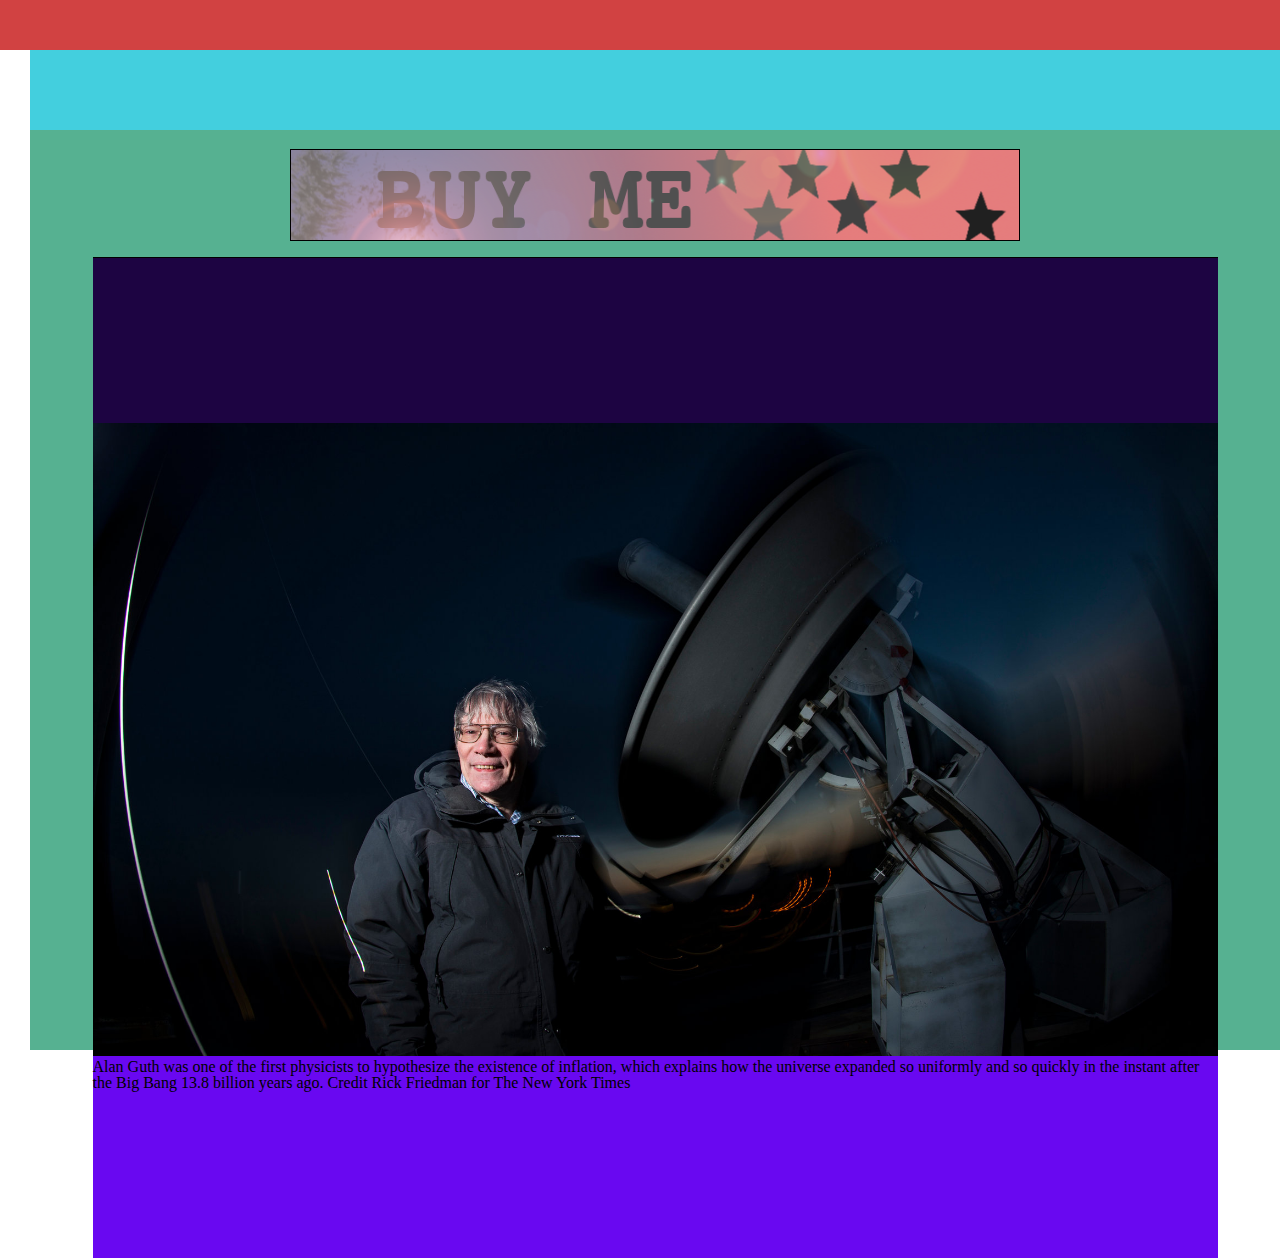
==== article.html @ 8d6a2e63 "added stuff" ====
<!DOCTYPE html>
<html>
<head>
	<title>Space Ripple Reveal Big Bang's Smoking Gun - New York Times</title>
	<link rel="icon" href="favicon.ico">
	<link rel="stylesheet" type="text/css" href="reset.css">
	<link rel="stylesheet" type="text/css" href="style.css">
</head>
<body>
	<header id="topbar">
		
	</header>
	<div id="wrapper">
		<div id="articlebody">
			<header id="pageheader"></header>
			<div id="topad">
				<img src="bannerad.png" id="bannerad">
			</div>
			<div id="mainarticle">
			<header id="articleheader"></header>
			<div id="topimage">
				<img src="cosmos.jpg" id="cosmos">
				<p> Alan Guth was one of the first physicists to hypothesize the existence of inflation, which explains how the universe expanded so uniformly and so quickly in the instant after the Big Bang 13.8 billion years ago. Credit Rick Friedman for The New York Times </p>
			</div>
				
			</div>
		</div>
	</div>

</body>
</html>
---- style.css ----
#topbar {
	position: fixed;
	top: 0;
	height: 50px;
	background: #d14242;
	width: 100%;
	z-index: 1000;
}

#wrapper {
	position: relative;
	box-sizing: border-box;
	top: 50px;
	width: 100%;
	height: 1000px;
	padding-left: 20px;
}

#articlebody {
	box-sizing: border-box;
	background: #56b191;
	position: absolute;
	top:0;
	bottom: 0;
	right: 0;
	left: 30px;
}

#pageheader {
	position: relative;
	top:0;
	background: #43cfde;
	width: 100%;
	height: 80px;
}
#topad {
	position: relative;
	height: 128px;
	width: 90%;
	margin: 0 auto;
	border-bottom: black 1px solid;
	box-sizing: border-box;
	text-align: center;
}

#bannerad {
	position: relative;
	margin-top: 19px;
	width: 728px;
	height: 90px;
	border: 1px black solid;
}

#mainarticle {
	margin: 0 auto;
	position: relative;
	width: 90%;
	height: 1000px;
	background: #6908f1;
}

#articleheader{
	height: 165px;
	width: 100%;
	background: #1d0442;
}

#topimg {
	width: 100%;
}

#cosmos {
	width: 100%;
}
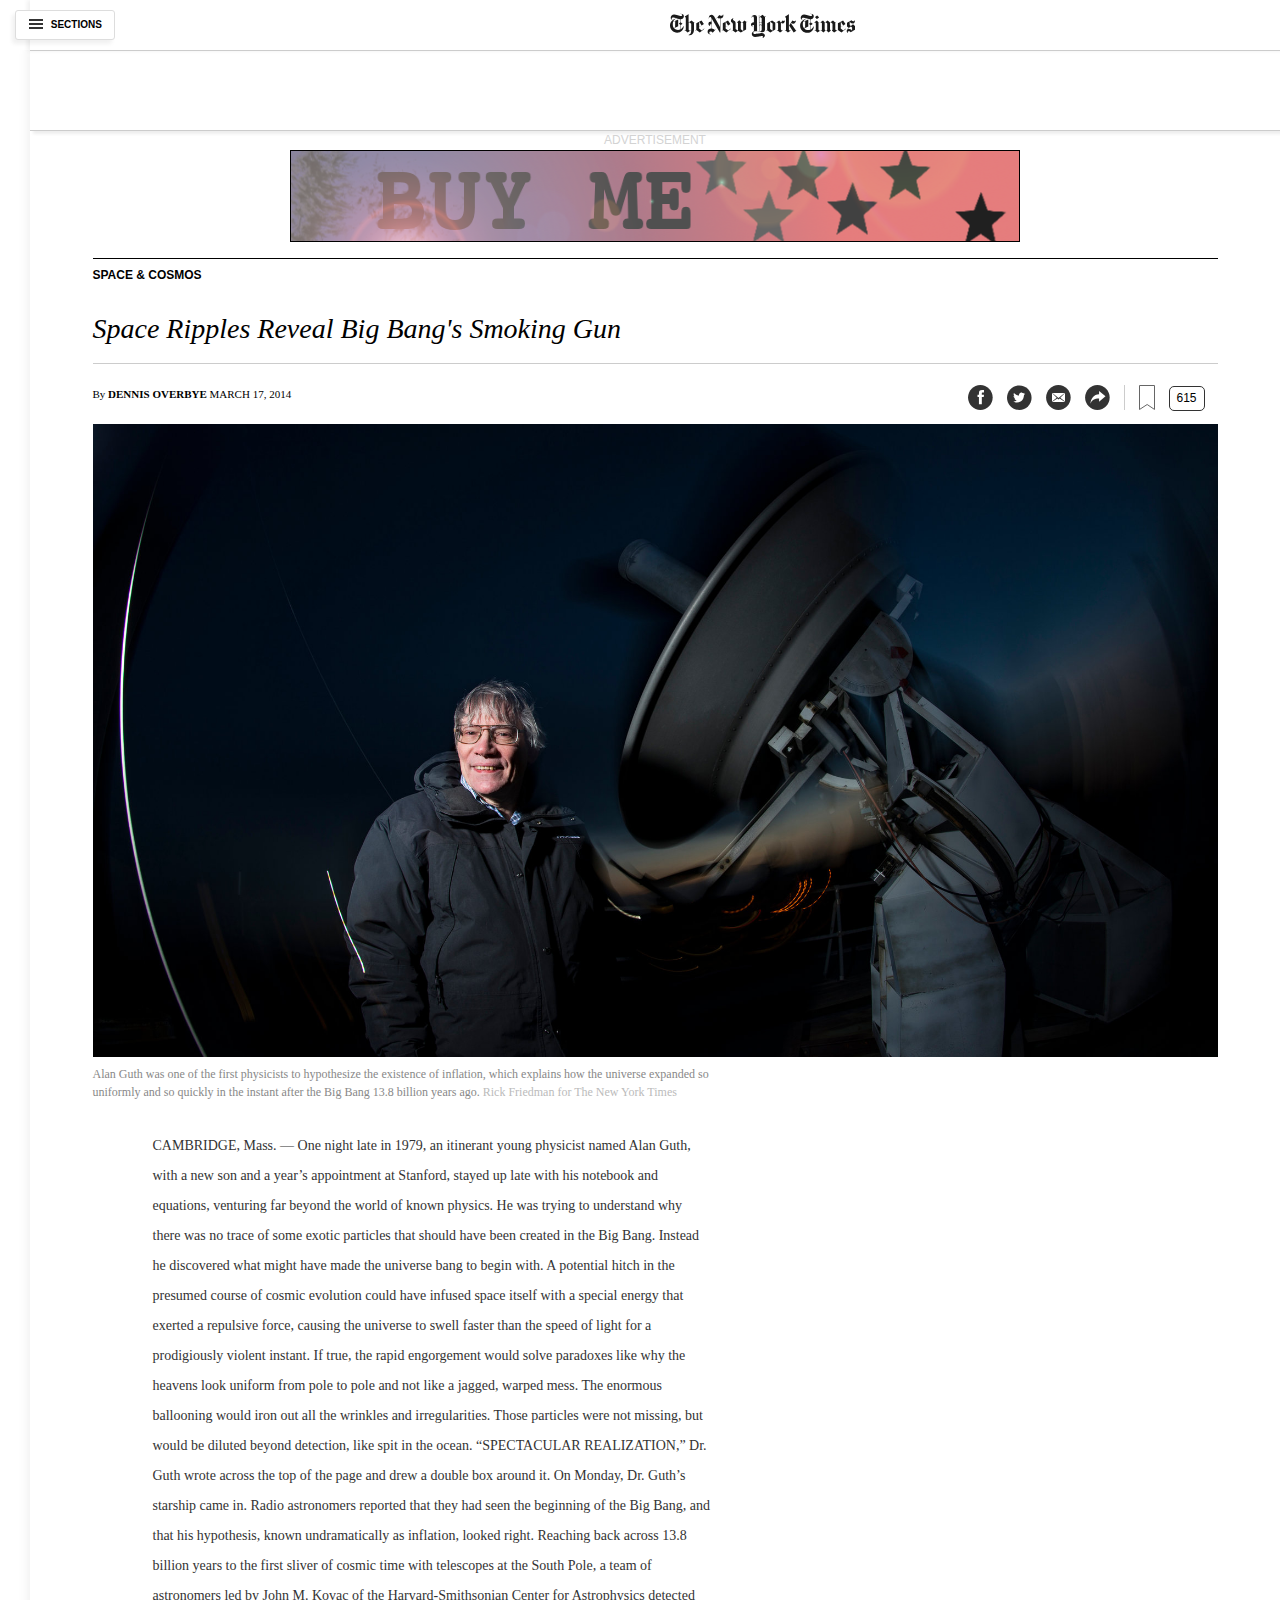
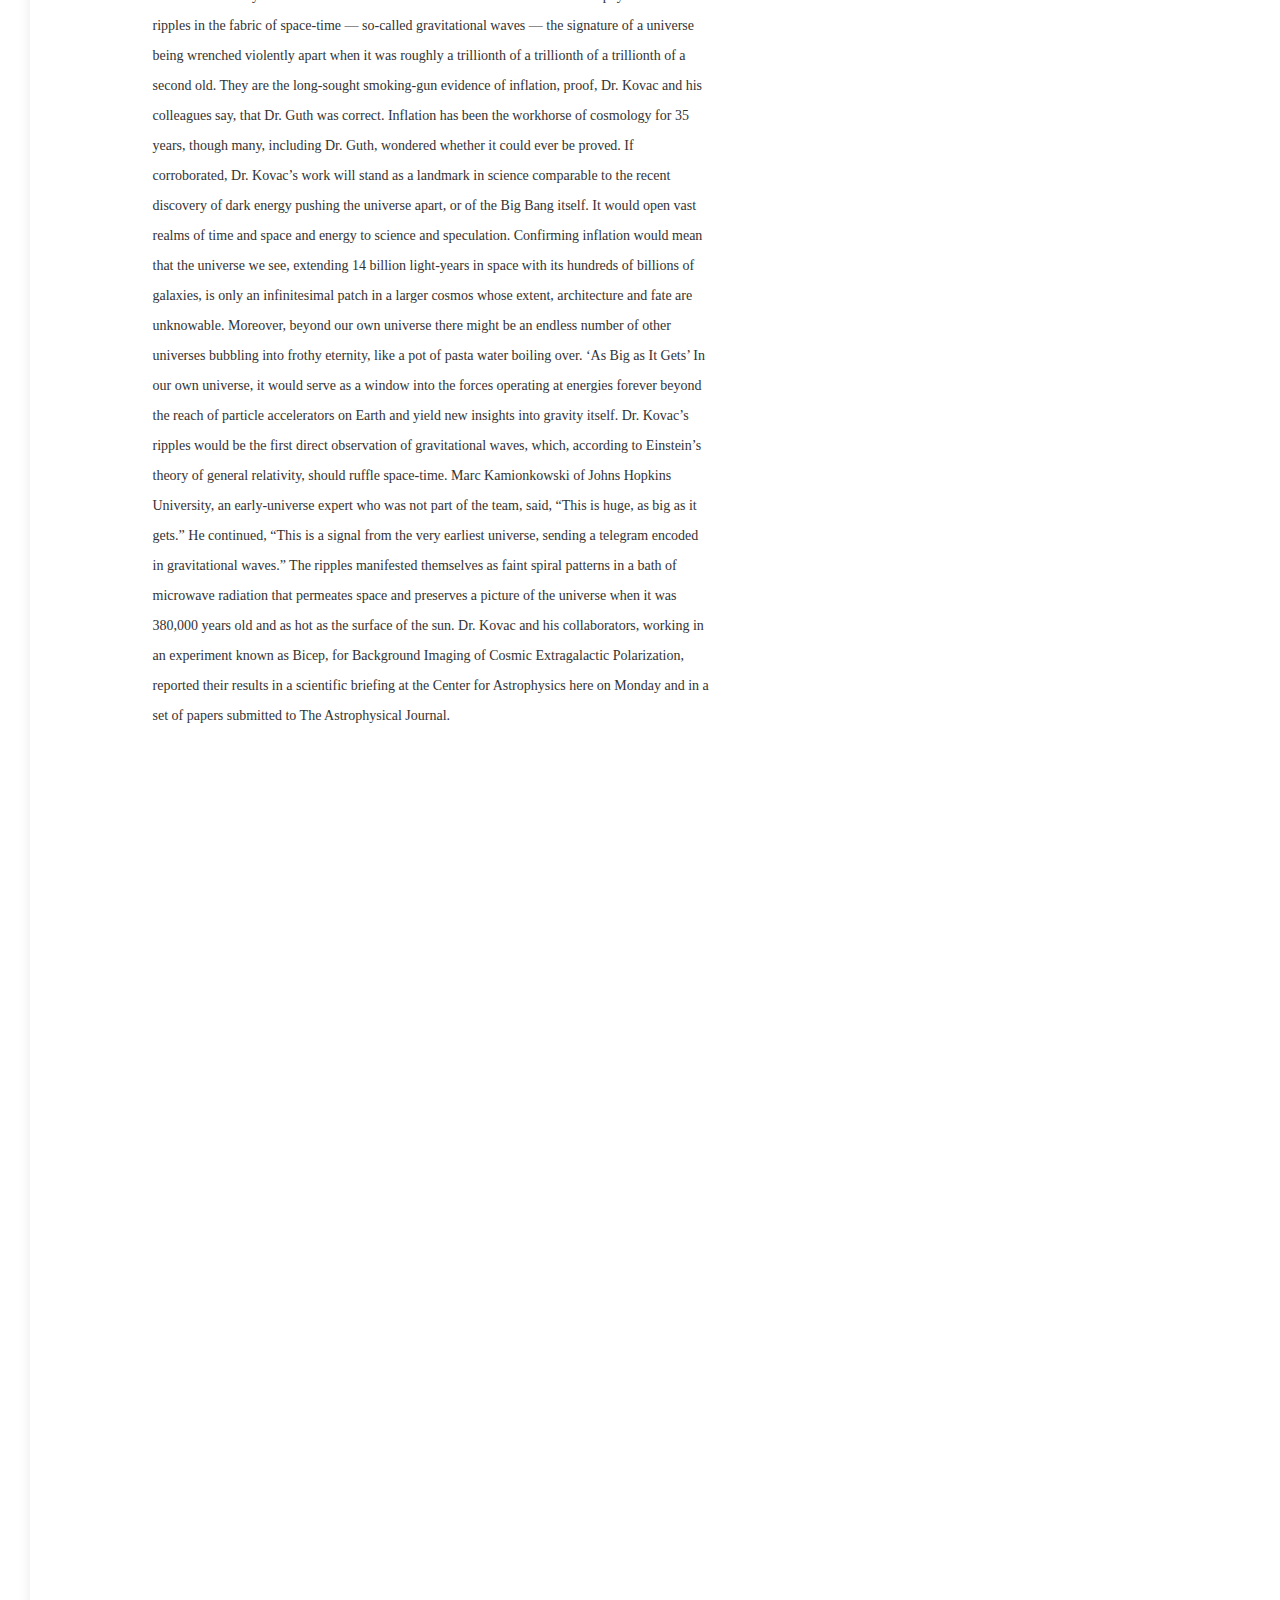
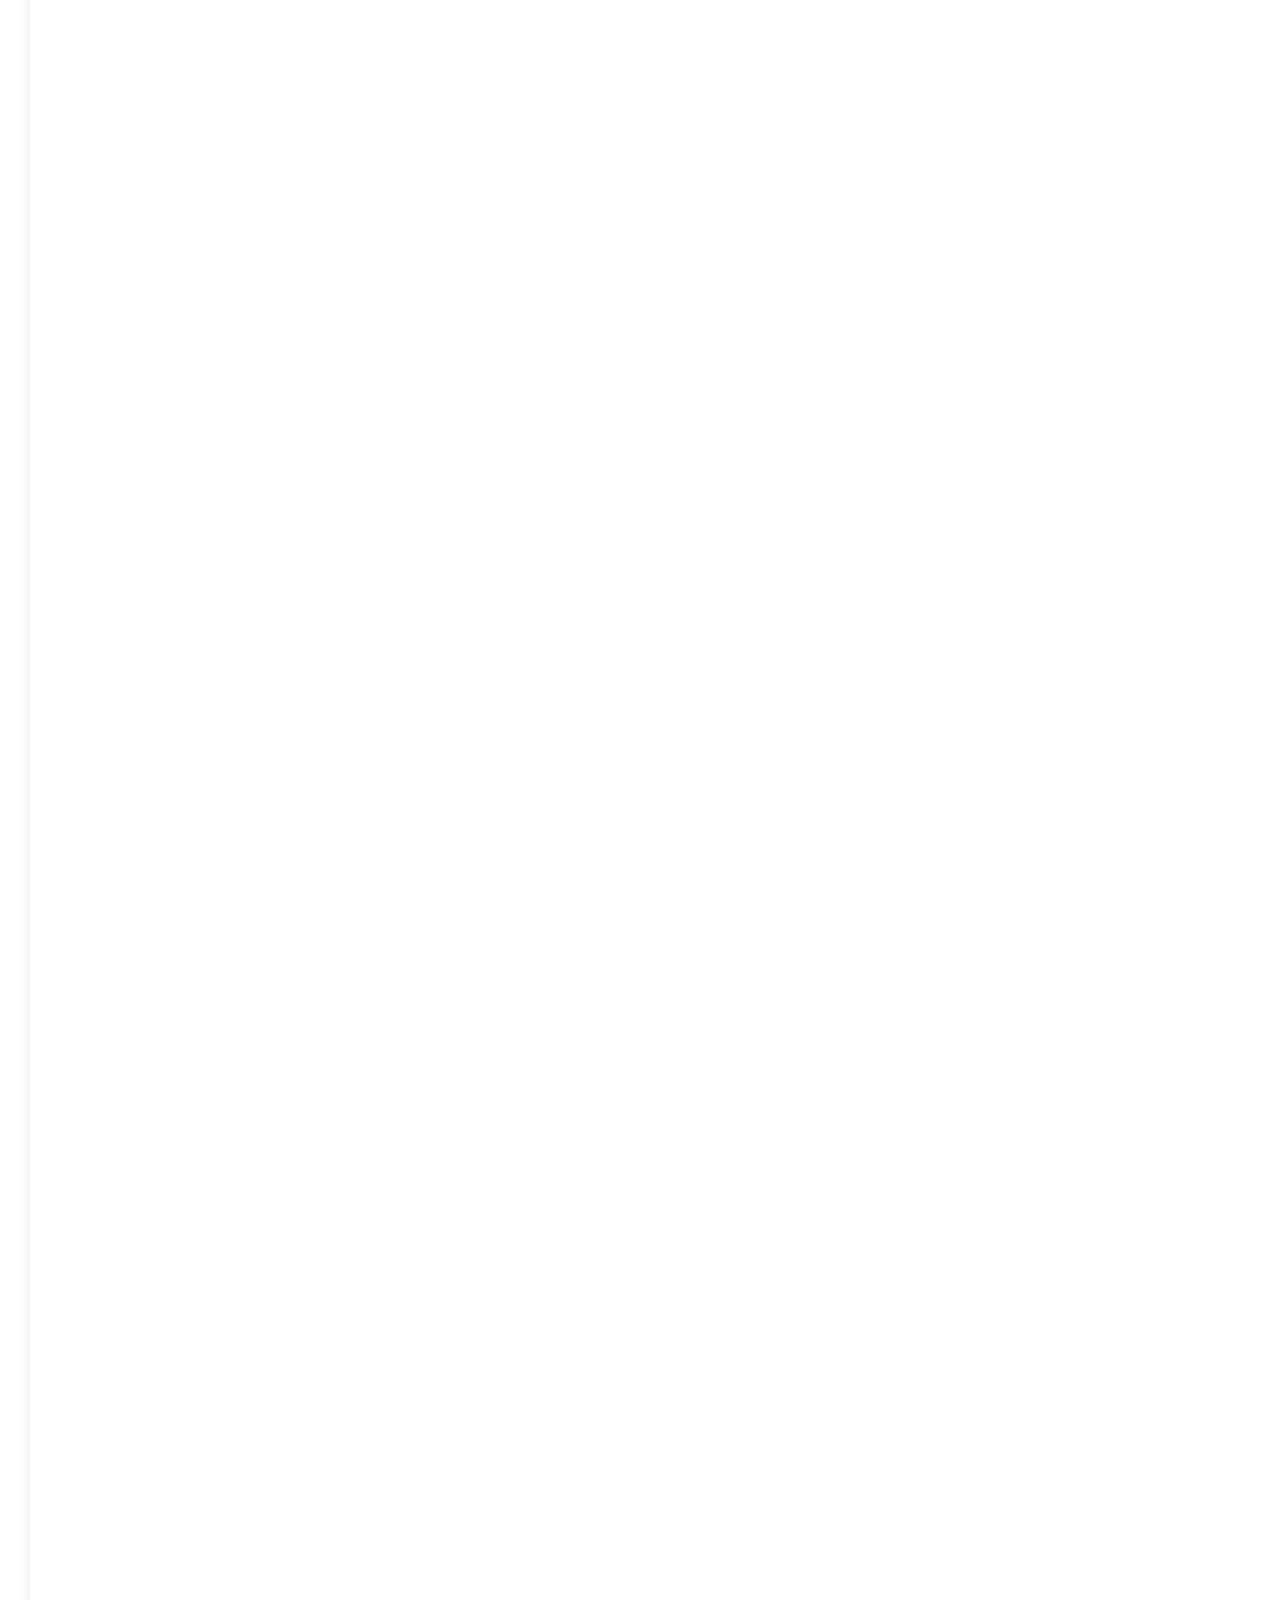
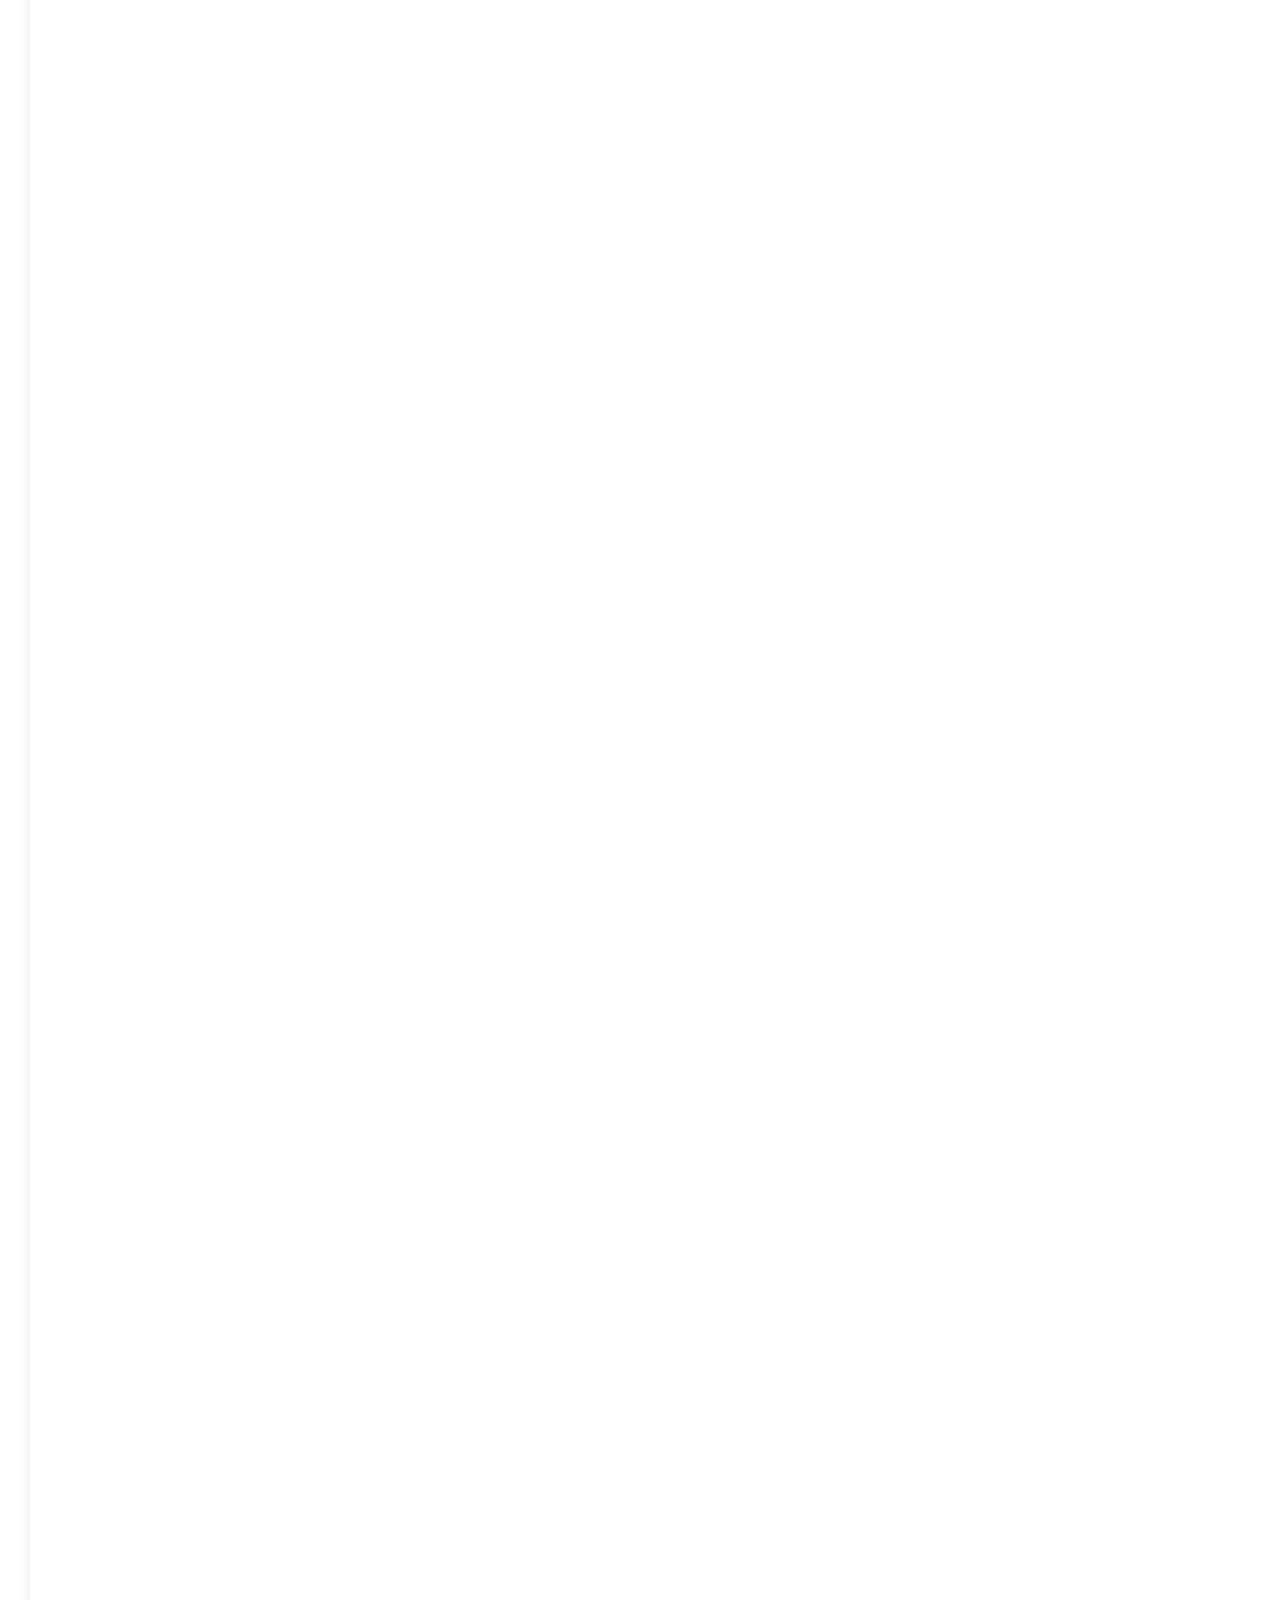
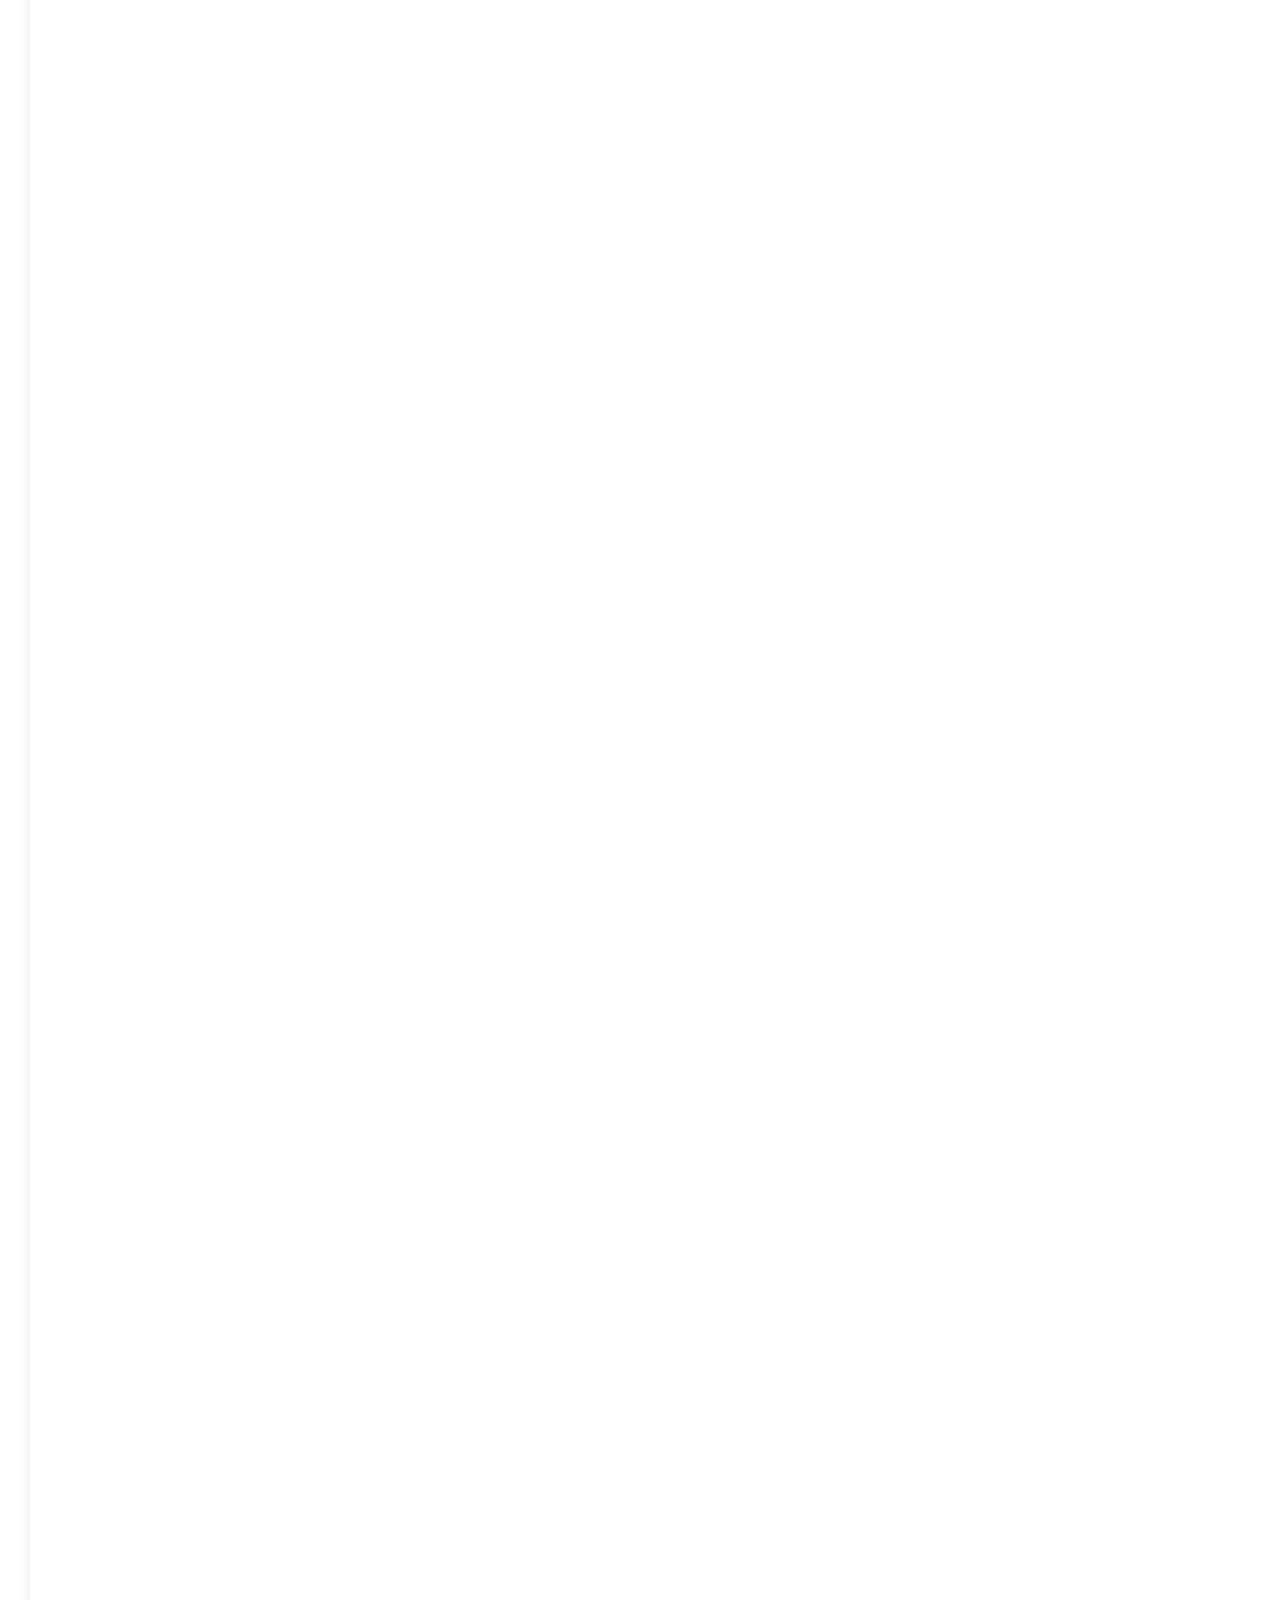
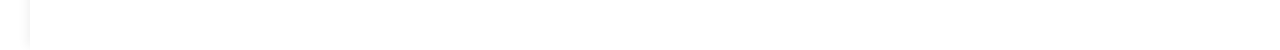
==== commit 76b12e2c: "added LOTS" ====
--- a/article.html
+++ b/article.html
@@ -2,25 +2,89 @@
 <html>
 <head>
 	<title>Space Ripple Reveal Big Bang's Smoking Gun - New York Times</title>
+	<meta charset="utf-8">
+	<META HTTP-EQUIV="refresh" CONTENT="10">
 	<link rel="icon" href="favicon.ico">
 	<link rel="stylesheet" type="text/css" href="reset.css">
 	<link rel="stylesheet" type="text/css" href="style.css">
 </head>
 <body>
-	<header id="topbar">
-		
-	</header>
+	<div id="headercontainer">
+		<header id="topbar">
+			<div id="topbarleft">
+				<button id="sections"> <div id="sectionsbutton"></div> <p>SECTIONS</p> </button> 
+			</div>
+			<div id="logo">
+				<img src="nyt-logo.svg" height="26px" id="logoimg">
+			</div>
+		</header>
+	</div>
 	<div id="wrapper">
 		<div id="articlebody">
 			<header id="pageheader"></header>
 			<div id="topad">
+				<div id="adlabel">ADVERTISEMENT</div>
 				<img src="bannerad.png" id="bannerad">
 			</div>
 			<div id="mainarticle">
-			<header id="articleheader"></header>
+			<header id="articleheader">
+				<div id="topicbar">
+					SPACE & COSMOS
+				</div>
+				<div id="articletitle">
+					<em>Space Ripples Reveal Big Bang's Smoking Gun</em>
+				</div>
+				<div id="authorandicons">
+					<div id="author">
+						By <em>DENNIS OVERBYE</em> MARCH 17, 2014
+					</div>
+					<div id="icons">
+						<div id="facebookicon"> </div>
+						<div id="twittericon"></div>
+						<div id="emailicon"></div>
+						<div id="shareicon"></div>
+						<div id="divider"></div>
+						<div id="bookmarkicon"></div>
+						<button id="textbubble">615</button>
+					</div>
+				</div>
+			</header>
 			<div id="topimage">
 				<img src="cosmos.jpg" id="cosmos">
-				<p> Alan Guth was one of the first physicists to hypothesize the existence of inflation, which explains how the universe expanded so uniformly and so quickly in the instant after the Big Bang 13.8 billion years ago. Credit Rick Friedman for The New York Times </p>
+				<p id="cosmoscaption"> Alan Guth was one of the first physicists to hypothesize the existence of inflation, which explains how the universe expanded so uniformly and so quickly in the instant after the Big Bang 13.8 billion years ago. <em>Rick Friedman for The New York Times</em> </p>
+			</div>
+			<div id="articletext">
+				<div class="article">
+					CAMBRIDGE, Mass. — One night late in 1979, an itinerant young physicist named Alan Guth, with a new son and a year’s appointment at Stanford, stayed up late with his notebook and equations, venturing far beyond the world of known physics.
+
+He was trying to understand why there was no trace of some exotic particles that should have been created in the Big Bang. Instead he discovered what might have made the universe bang to begin with. A potential hitch in the presumed course of cosmic evolution could have infused space itself with a special energy that exerted a repulsive force, causing the universe to swell faster than the speed of light for a prodigiously violent instant.
+
+If true, the rapid engorgement would solve paradoxes like why the heavens look uniform from pole to pole and not like a jagged, warped mess. The enormous ballooning would iron out all the wrinkles and irregularities. Those particles were not missing, but would be diluted beyond detection, like spit in the ocean.
+
+“SPECTACULAR REALIZATION,” Dr. Guth wrote across the top of the page and drew a double box around it.
+
+On Monday, Dr. Guth’s starship came in. Radio astronomers reported that they had seen the beginning of the Big Bang, and that his hypothesis, known undramatically as inflation, looked right.
+
+Reaching back across 13.8 billion years to the first sliver of cosmic time with telescopes at the South Pole, a team of astronomers led by John M. Kovac of the Harvard-Smithsonian Center for Astrophysics detected ripples in the fabric of space-time — so-called gravitational waves — the signature of a universe being wrenched violently apart when it was roughly a trillionth of a trillionth of a trillionth of a second old. They are the long-sought smoking-gun evidence of inflation, proof, Dr. Kovac and his colleagues say, that Dr. Guth was correct.
+
+Inflation has been the workhorse of cosmology for 35 years, though many, including Dr. Guth, wondered whether it could ever be proved.
+
+If corroborated, Dr. Kovac’s work will stand as a landmark in science comparable to the recent discovery of dark energy pushing the universe apart, or of the Big Bang itself. It would open vast realms of time and space and energy to science and speculation.
+
+Confirming inflation would mean that the universe we see, extending 14 billion light-years in space with its hundreds of billions of galaxies, is only an infinitesimal patch in a larger cosmos whose extent, architecture and fate are unknowable. Moreover, beyond our own universe there might be an endless number of other universes bubbling into frothy eternity, like a pot of pasta water boiling over.
+
+‘As Big as It Gets’
+
+In our own universe, it would serve as a window into the forces operating at energies forever beyond the reach of particle accelerators on Earth and yield new insights into gravity itself. Dr. Kovac’s ripples would be the first direct observation of gravitational waves, which, according to Einstein’s theory of general relativity, should ruffle space-time.
+
+Marc Kamionkowski of Johns Hopkins University, an early-universe expert who was not part of the team, said, “This is huge, as big as it gets.”
+
+He continued, “This is a signal from the very earliest universe, sending a telegram encoded in gravitational waves.”
+
+The ripples manifested themselves as faint spiral patterns in a bath of microwave radiation that permeates space and preserves a picture of the universe when it was 380,000 years old and as hot as the surface of the sun.
+
+Dr. Kovac and his collaborators, working in an experiment known as Bicep, for Background Imaging of Cosmic Extragalactic Polarization, reported their results in a scientific briefing at the Center for Astrophysics here on Monday and in a set of papers submitted to The Astrophysical Journal.
+				</div>
 			</div>
 				
 			</div>
--- a/style.css
+++ b/style.css
@@ -1,10 +1,73 @@
-#topbar {
+#headercontainer {
 	position: fixed;
 	top: 0;
 	height: 50px;
-	background: #d14242;
-	width: 100%;
-	z-index: 1000;
+	width: 100%;
+	padding-left: 30px;
+	z-index: 10000;
+	background: white;
+}
+
+#topbar {
+	margin:0;
+	position: relative;
+	top: 0;
+	height: 50px;
+	border-bottom: 1px solid #ccc;
+	text-align: center;
+	box-shadow: -3px 0 4px rgba(0,0,0,0.06);
+}
+
+#topbarleft {
+	width: 200px;
+	height: 50px;
+	float: left;
+	text-align: left;
+	margin-left: -15px
+}
+
+#sections {
+	box-sizing: border-box;
+	height: 30px;
+	padding: 0 12px;
+	position: relative;
+	top: 10px;
+	background: white;
+	border: #ddd 1px solid;
+	border-radius: 3px;
+	font-size: 10px;
+	box-shadow: -3px 4px 4px rgba(0,0,0,0.06);
+}
+
+#sections:hover {
+	background: #eee;
+}
+#sections p {
+	font-weight: 700;
+	position: relative;
+	display: inline-block;
+	bottom: 4px;
+	margin-left: 4px;
+}
+
+#sectionsbutton {
+	background: url(sprites.svg);
+	background-repeat: no-repeat;
+	background-position: -490px -214px;
+	width: 16px;
+	height: 16px;
+	margin-top: -1px;
+	display: inline-block;
+}
+
+#logo {
+	position: relative;
+	margin: 0 auto;
+	height: 40px;
+}
+#logoimg {
+	position: relative;
+	top: 13px;
 }
 
 #wrapper {
@@ -12,26 +75,28 @@
 	box-sizing: border-box;
 	top: 50px;
 	width: 100%;
-	height: 1000px;
 	padding-left: 20px;
 }
 
 #articlebody {
-	box-sizing: border-box;
-	background: #56b191;
+	/*box-sizing: border-box;*/
 	position: absolute;
+	height: 8000px;
 	top:0;
 	bottom: 0;
 	right: 0;
 	left: 30px;
+	box-shadow: -3px -3px 10px rgba(0,0,0,0.06);
+	/*border-left: solid black 10px;*/
 }
 
 #pageheader {
 	position: relative;
 	top:0;
-	background: #43cfde;
 	width: 100%;
 	height: 80px;
+    box-shadow: 3px 3px 3px #eee;
+    border-bottom: 1px solid #ccc;
 }
 #topad {
 	position: relative;
@@ -43,9 +108,16 @@
 	text-align: center;
 }
 
+#adlabel {
+	font-family: sans-serif;
+	font-size: 12px;
+	color: lightgray;
+	line-height: 19px;
+}
+
 #bannerad {
 	position: relative;
-	margin-top: 19px;
+	margin-top: 0;
 	width: 728px;
 	height: 90px;
 	border: 1px black solid;
@@ -55,20 +127,154 @@
 	margin: 0 auto;
 	position: relative;
 	width: 90%;
-	height: 1000px;
-	background: #6908f1;
 }
 
 #articleheader{
 	height: 165px;
 	width: 100%;
-	background: #1d0442;
+}
+
+#topicbar{
+	height: 18px;
+	padding-top: 10px;
+	font-family: sans-serif;
+	font-weight: bold;
+	text-align: left;
+	font-size: 12px;
+}
+
+#articletitle {
+	padding-top: 28px;
+	height: 48px;
+	font-size: 28px;
+	font-style: italic;
+	border-bottom: 1px solid #ccc;
+}
+
+#authorandicons {
+	position: relative;
+	height: 36px;
+}
+
+#author {
+	position: absolute;
+	bottom: 0;
+	font-size: 11px;
+}
+
+#author em {
+	font-weight: 600;
+}
+
+#icons {
+	height: 25px;
+	position: absolute;
+	bottom: -10px;
+	right: 0;
+	width: 260px;
+}
+
+#facebookicon {
+	background: url(sprites.svg);
+    background-repeat: no-repeat;
+    background-position: -33px -54px;
+    width: 25px;
+    height: 25px;
+	display: inline-block;
+	margin-left: 10px;
+}
+
+#twittericon {
+	background: url(sprites.svg);
+	background-repeat: no-repeat;
+	background-position: -33px -313px;
+	width: 25px;
+	height: 25px;
+	display: inline-block;
+	margin-left: 10px;
+}
+
+#emailicon {
+	background: url(sprites.svg);
+	background-repeat: no-repeat;
+	background-position: -131px -21px;
+	width: 25px;
+	height: 25px;
+	display: inline-block;
+	margin-left: 10px;
+}
+
+#shareicon {
+	background: url(sprites.svg);
+    background-repeat: no-repeat;
+    background-position: -294px -247px;
+    width: 25px;
+    height: 25px;
+	display: inline-block;
+	
+	margin-left: 10px;
+}
+
+#divider {
+	width: 10px;
+	
+	margin-left: 10px;
+	border-left: 1px solid #ccc;
+	height: 25px;
+	display: inline-block;
+}
+
+#bookmarkicon {
+	background: url(sprites.svg);
+	background-repeat: no-repeat;
+	background-position: -353px -214px;
+	width: 16px;
+	height: 25px;
+	display: inline-block;
+}
+
+#textbubble {
+	border: 1px solid #333;
+	border-radius: 5px;
+	width: 36px;
+	height: 25px;
+	background: white;
+	display: inline-block;
+	font-weight: 400;
+	font-size: 12px;
+	margin-left: 10px;
+	position: relative;
+	top: -8px;
 }
 
 #topimg {
 	width: 100%;
 }
 
+#cosmoscaption {
+	padding-right: 490px;
+	font-size: 12px;
+	margin-top: 5px;
+	color: #888;
+	line-height: 18px;
+}
+
+#cosmoscaption em {
+	color: #bbb;
+	font-weight: 500;
+}
+
 #cosmos {
 	width: 100%;
+}
+
+.article {
+	box-sizing: border-box;
+	font-size: 14px;
+	line-height: 30px;
+	margin-top: 30px;
+	float: left;
+	width: 55%;
+	color: #333;
+	padding-left: 60px;
 }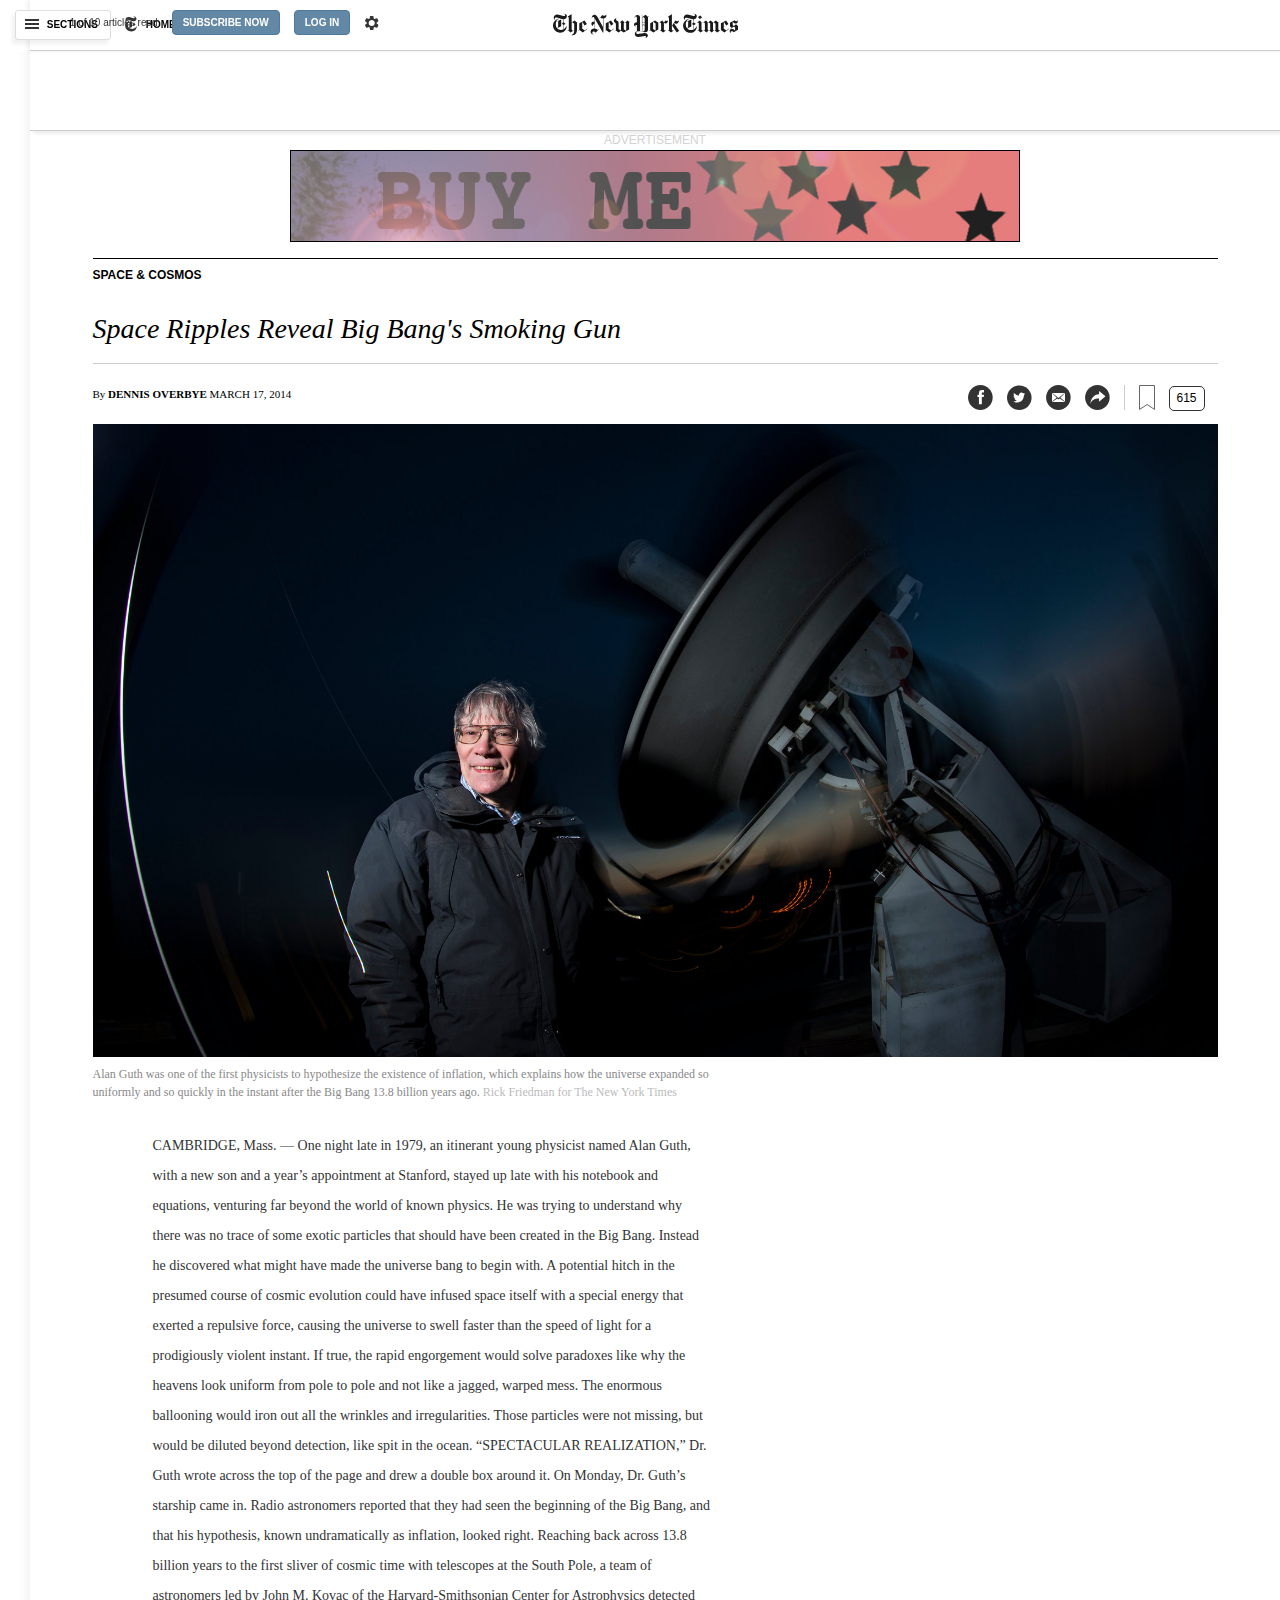
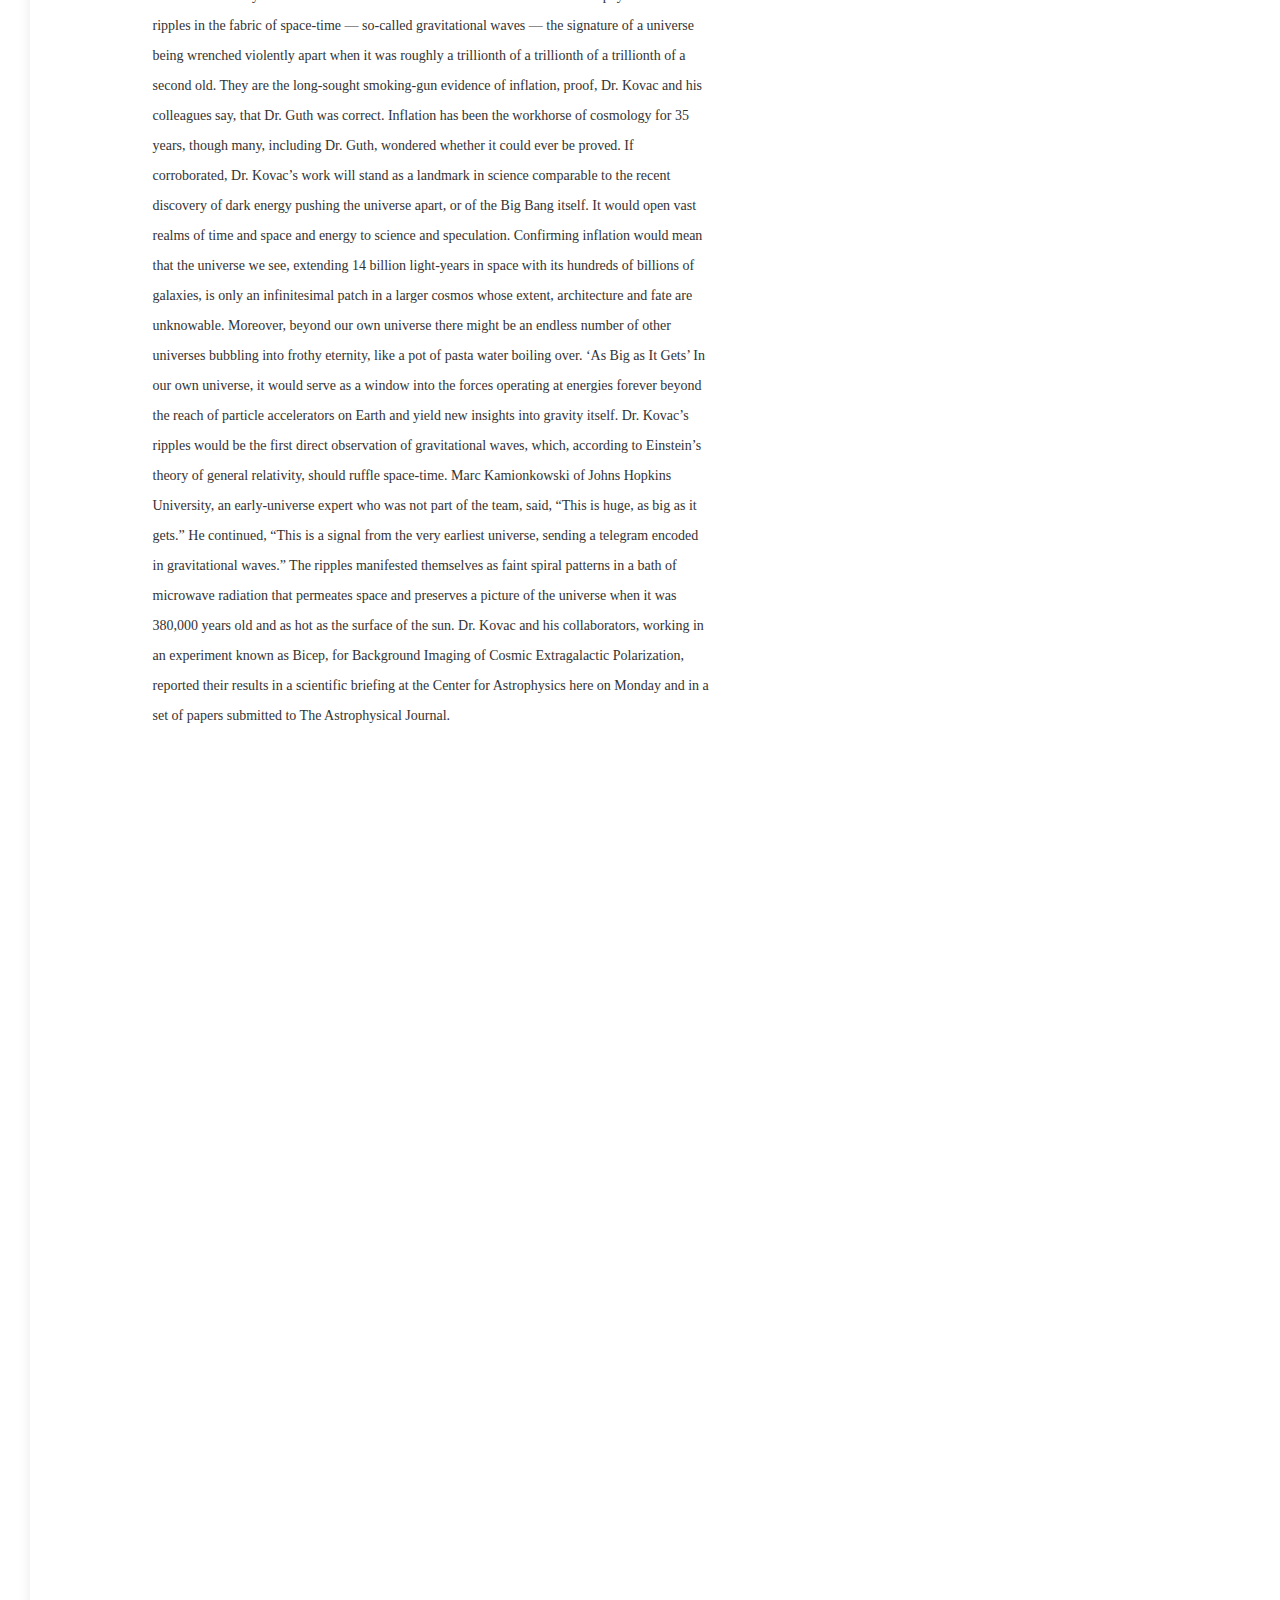
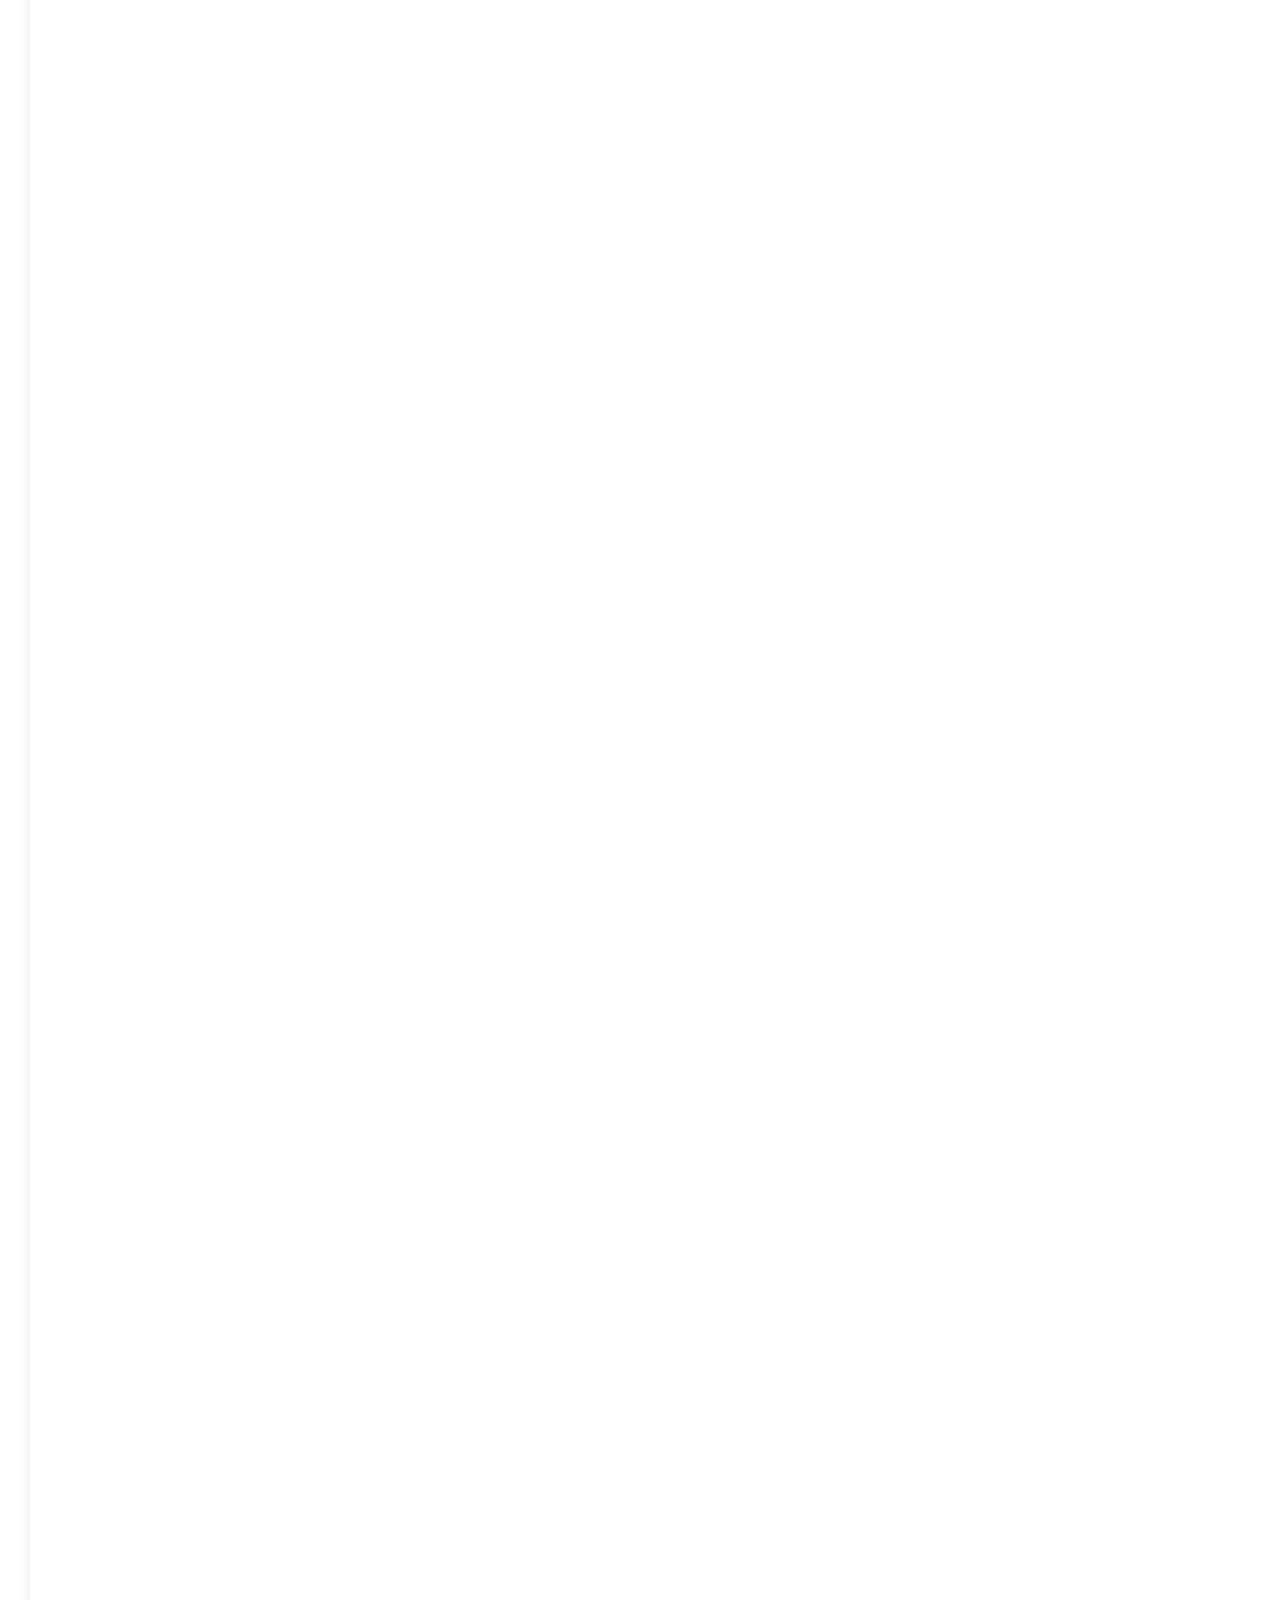
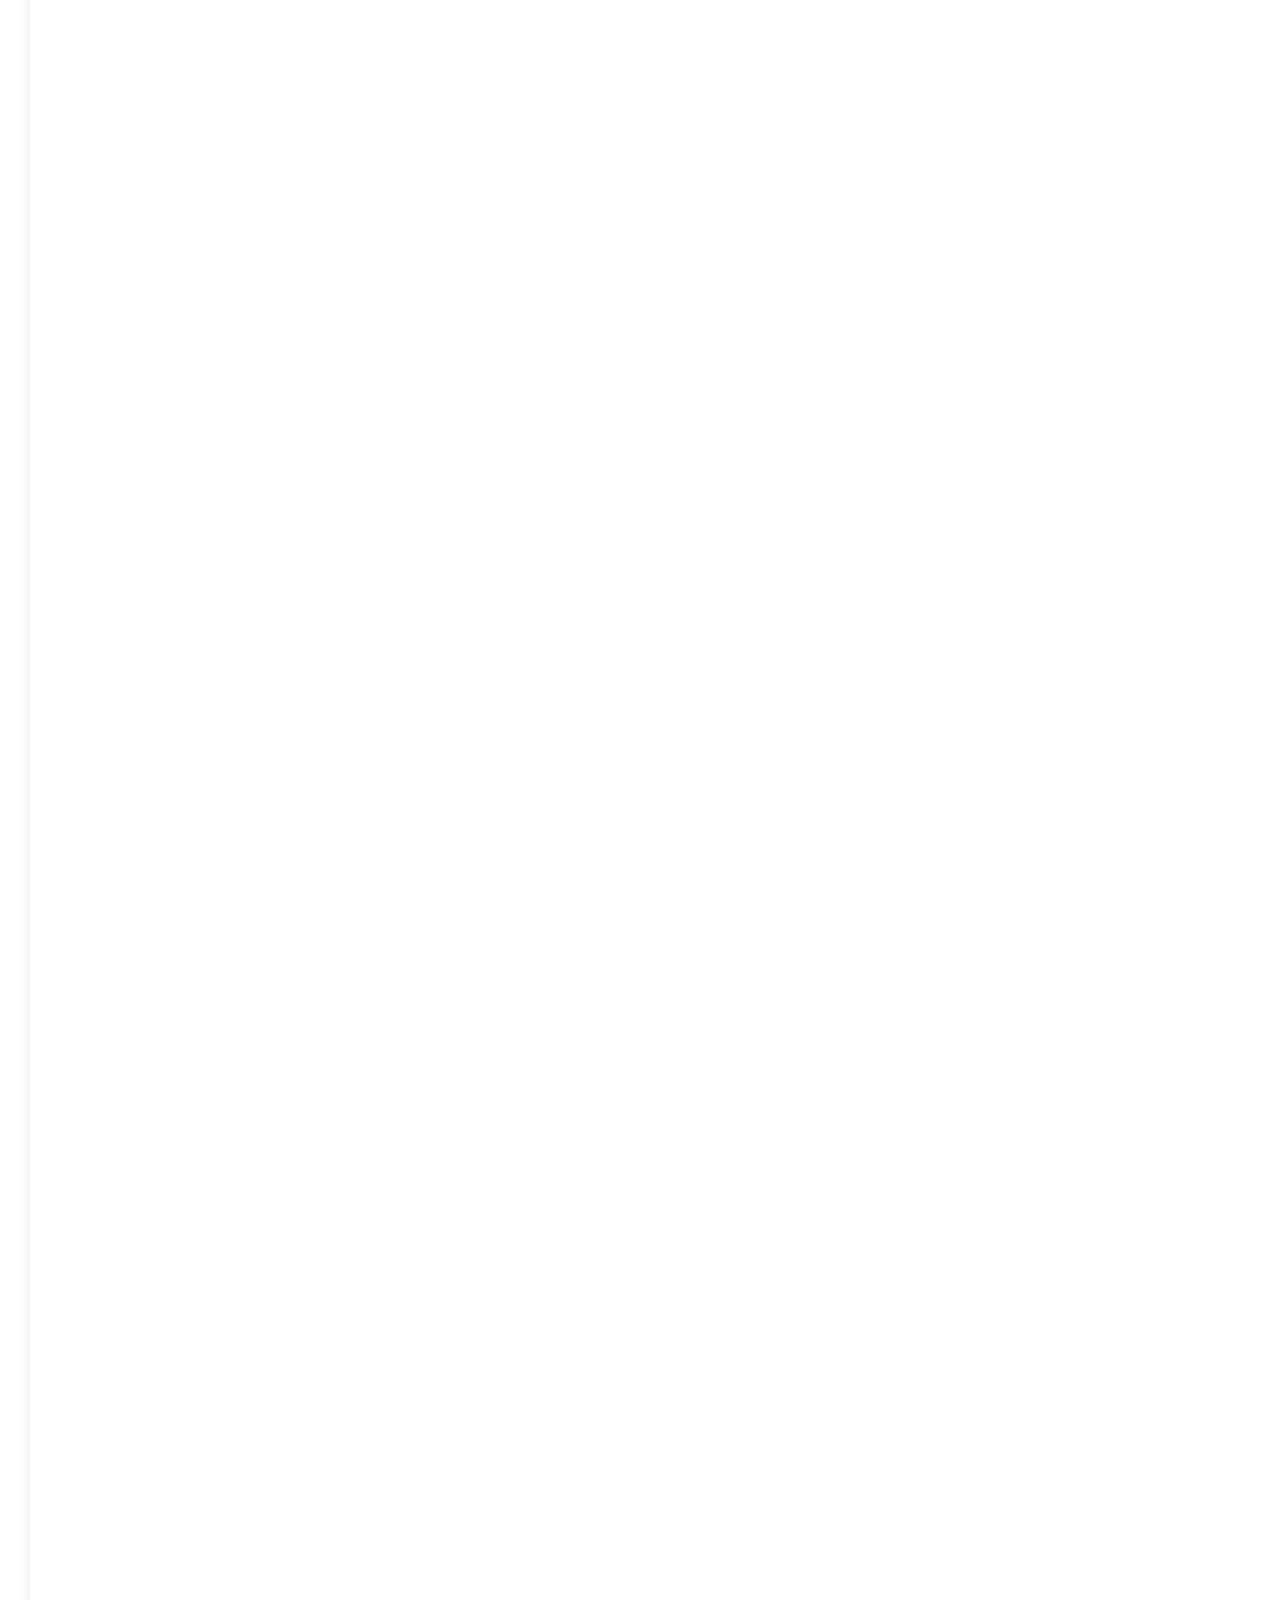
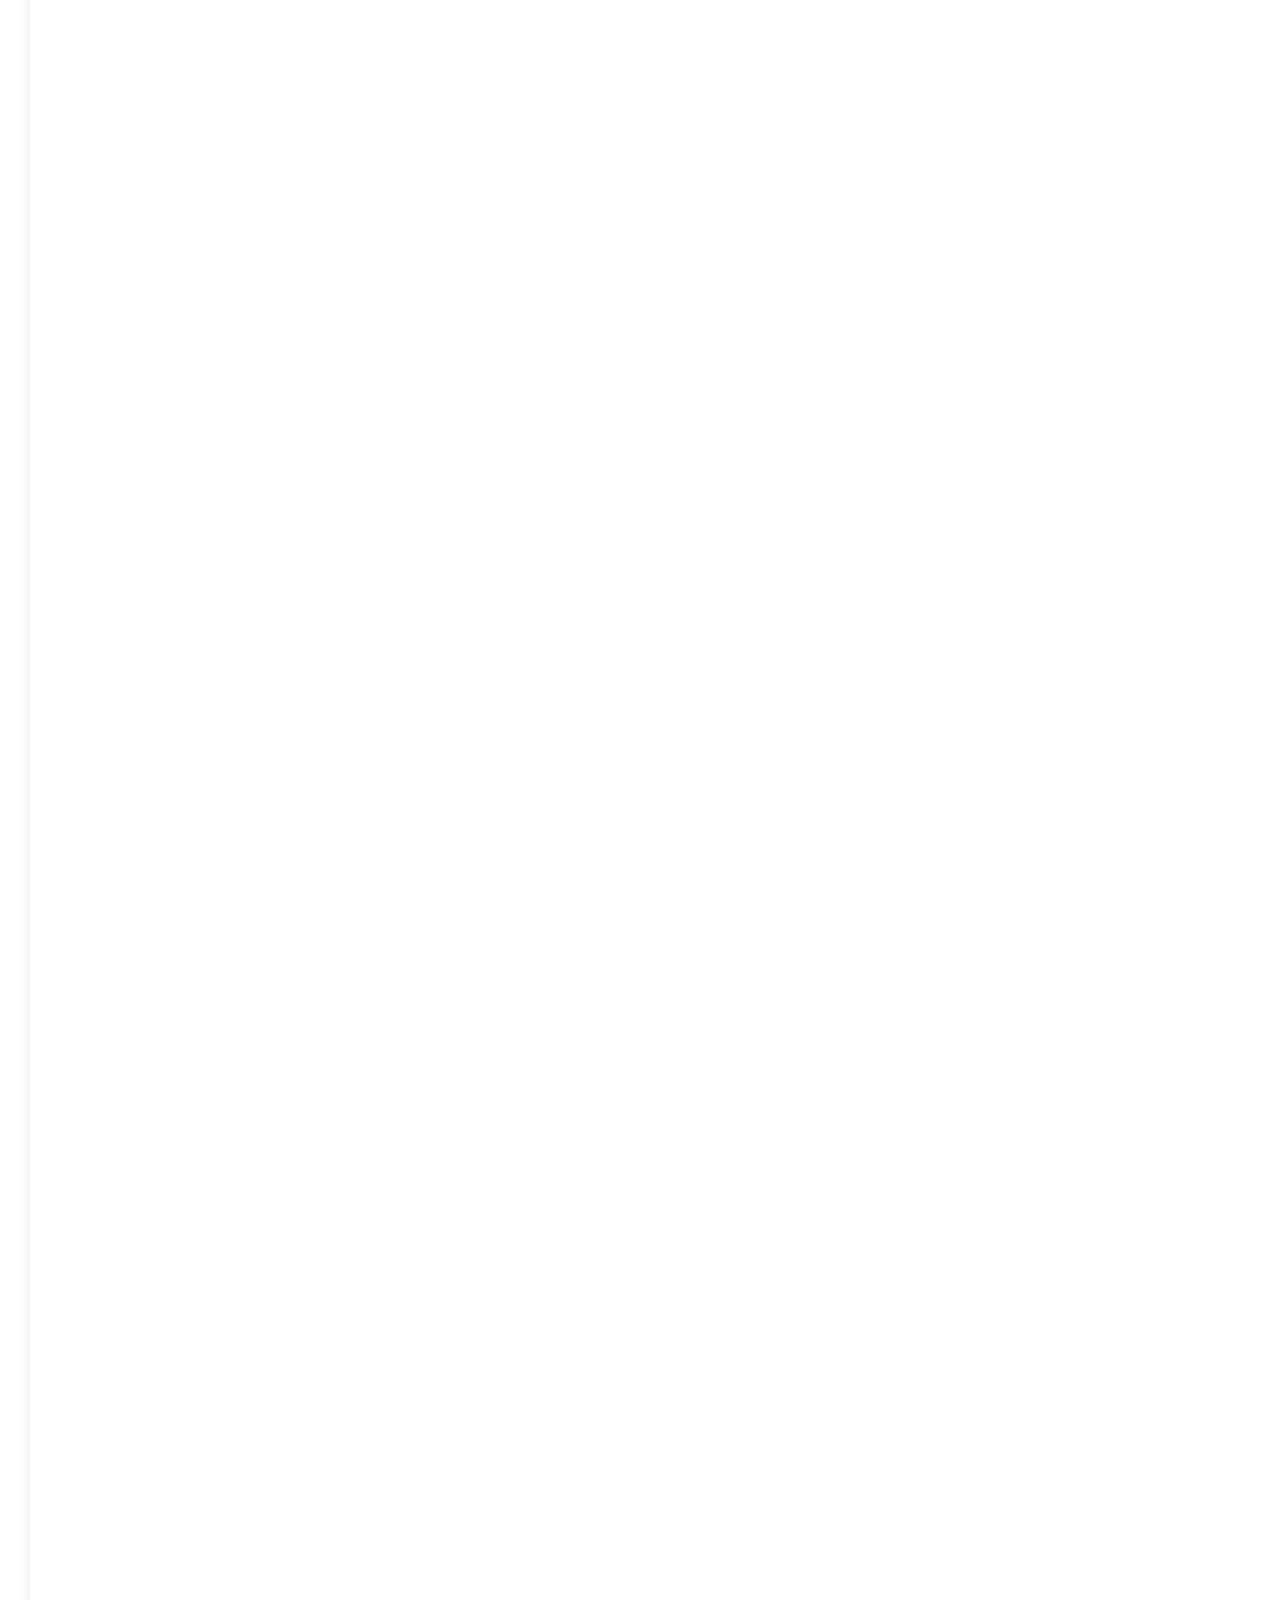
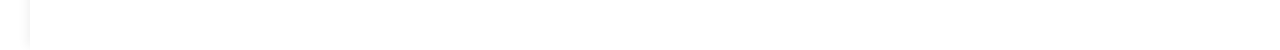
==== commit 295ad75c: "top bar done" ====
--- a/article.html
+++ b/article.html
@@ -13,6 +13,14 @@
 		<header id="topbar">
 			<div id="topbarleft">
 				<button id="sections"> <div id="sectionsbutton"></div> <p>SECTIONS</p> </button> 
+				<button id="home"><div id="homebutton"></div> <p>HOME</p> </button>
+				<button id="search"><div id="searchbutton"></div> <p>SEARCH</p> </button>
+			</div>
+			<div id="topbarright">
+				<div id="articlesread">1 of 10 articles read</div>
+				<button id="subscribebutton">SUBSCRIBE NOW</button>
+				<button id="loginbutton">LOG IN</button>
+				<div id="settingsbutton"></div>
 			</div>
 			<div id="logo">
 				<img src="nyt-logo.svg" height="26px" id="logoimg">
--- a/style.css
+++ b/style.css
@@ -19,7 +19,8 @@
 }
 
 #topbarleft {
-	width: 200px;
+	position: absolute;
+	width: 400px;
 	height: 50px;
 	float: left;
 	text-align: left;
@@ -29,7 +30,7 @@
 #sections {
 	box-sizing: border-box;
 	height: 30px;
-	padding: 0 12px;
+	padding: 0 12px 0 8px;
 	position: relative;
 	top: 10px;
 	background: white;
@@ -39,9 +40,13 @@
 	box-shadow: -3px 4px 4px rgba(0,0,0,0.06);
 }
 
+
+
+
 #sections:hover {
 	background: #eee;
 }
+
 #sections p {
 	font-weight: 700;
 	position: relative;
@@ -60,14 +65,135 @@
 	display: inline-block;
 }
 
+#home {
+	box-sizing: border-box;
+	height: 30px;
+	padding: 0 12px 0 8px;
+	position: relative;
+	top: 10px;
+	background: white;
+	border: none;
+	border-radius: 3px;
+	font-size: 10px;
+	display: inline-block;
+}
+#home:hover {
+	background: #eee;
+}
+#home p {
+	font-weight: 700;
+	position: relative;
+	display: inline-block;
+	bottom: 4px;
+	margin-left: 4px;
+}
+
+
+#homebutton {
+	background: url(sprites.svg);
+	background-repeat: no-repeat;
+	background-position: -83px -280px;
+	width: 16px;
+	height: 16px;
+	margin-top: -1px;
+	display: inline-block;
+}
+
+#search {
+	box-sizing: border-box;
+	height: 30px;
+	padding: 0 12px 0 8px;
+	position: relative;
+	top: 10px;
+	background: white;
+	border: none;
+	border-radius: 3px;
+	font-size: 10px;
+	display: inline-block;
+}
+#search:hover {
+	background: #eee;
+}
+
+#search p {
+	font-weight: 700;
+	position: relative;
+	display: inline-block;
+	bottom: 4px;
+	margin-left: 4px;
+}
+
+
+#searchbutton {
+	background: url(sprites.svg);
+	background-repeat: no-repeat;
+	background-position: -404px -214px;
+	width: 16px;
+	height: 16px;
+	margin-top: -1px;
+	display: inline-block;
+}
+
 #logo {
 	position: relative;
 	margin: 0 auto;
 	height: 40px;
+	margin-left: -50px;
 }
 #logoimg {
 	position: relative;
 	top: 13px;
+}
+
+#topbarright{
+	height: 50px;
+	width: 400px;
+	position: absolute;
+	right: 25;
+	top: 10px;
+}
+
+#topbarright > * {
+	margin-right: 10px;
+}
+#articlesread {
+	font-family: sans-serif;
+	font-size: 10px;
+	color: #333;
+	display: inline-block;
+}
+
+#subscribebutton {
+	background: #6288a5;
+	border: 1px solid #4d7b9f;
+	color: white;
+	padding: 6px 10px 6px 10px;
+	border-radius: 4px;
+	display: inline-block;
+	font-size: 10px;
+	font-weight: 600;
+
+}
+#loginbutton {
+	background: #6288a5;
+	border: 1px solid #4d7b9f;
+	color: white;
+	padding: 6px 10px 6px 10px;
+	border-radius: 4px;
+	display: inline-block;
+	font-size: 10px;
+	font-weight: 600;
+}
+#settingsbutton{
+	background: url(sprites.svg);
+	background-repeat: no-repeat;
+	background-position: -34px -247px;
+	width: 16px;
+	height: 16px;
+	display: inline-block;
+	position: relative;
+	top: 5px;
+
 }
 
 #wrapper {
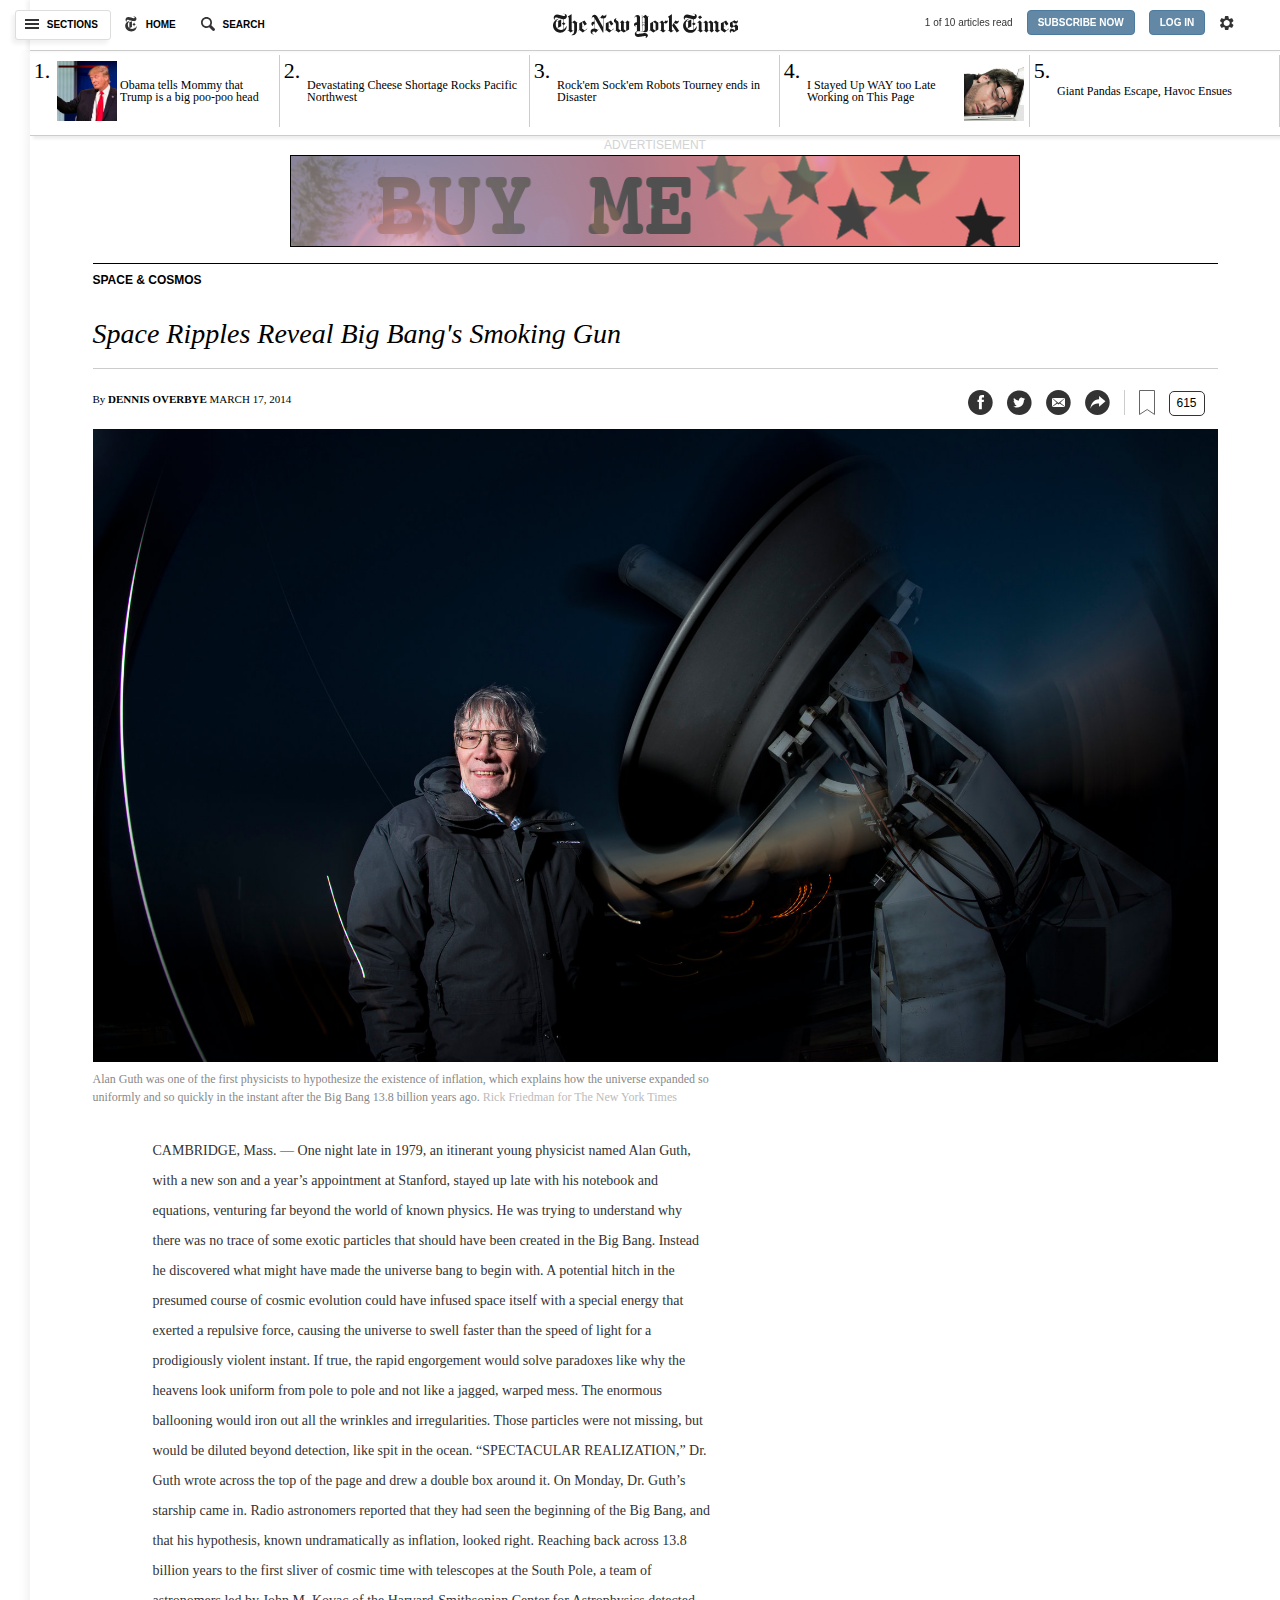
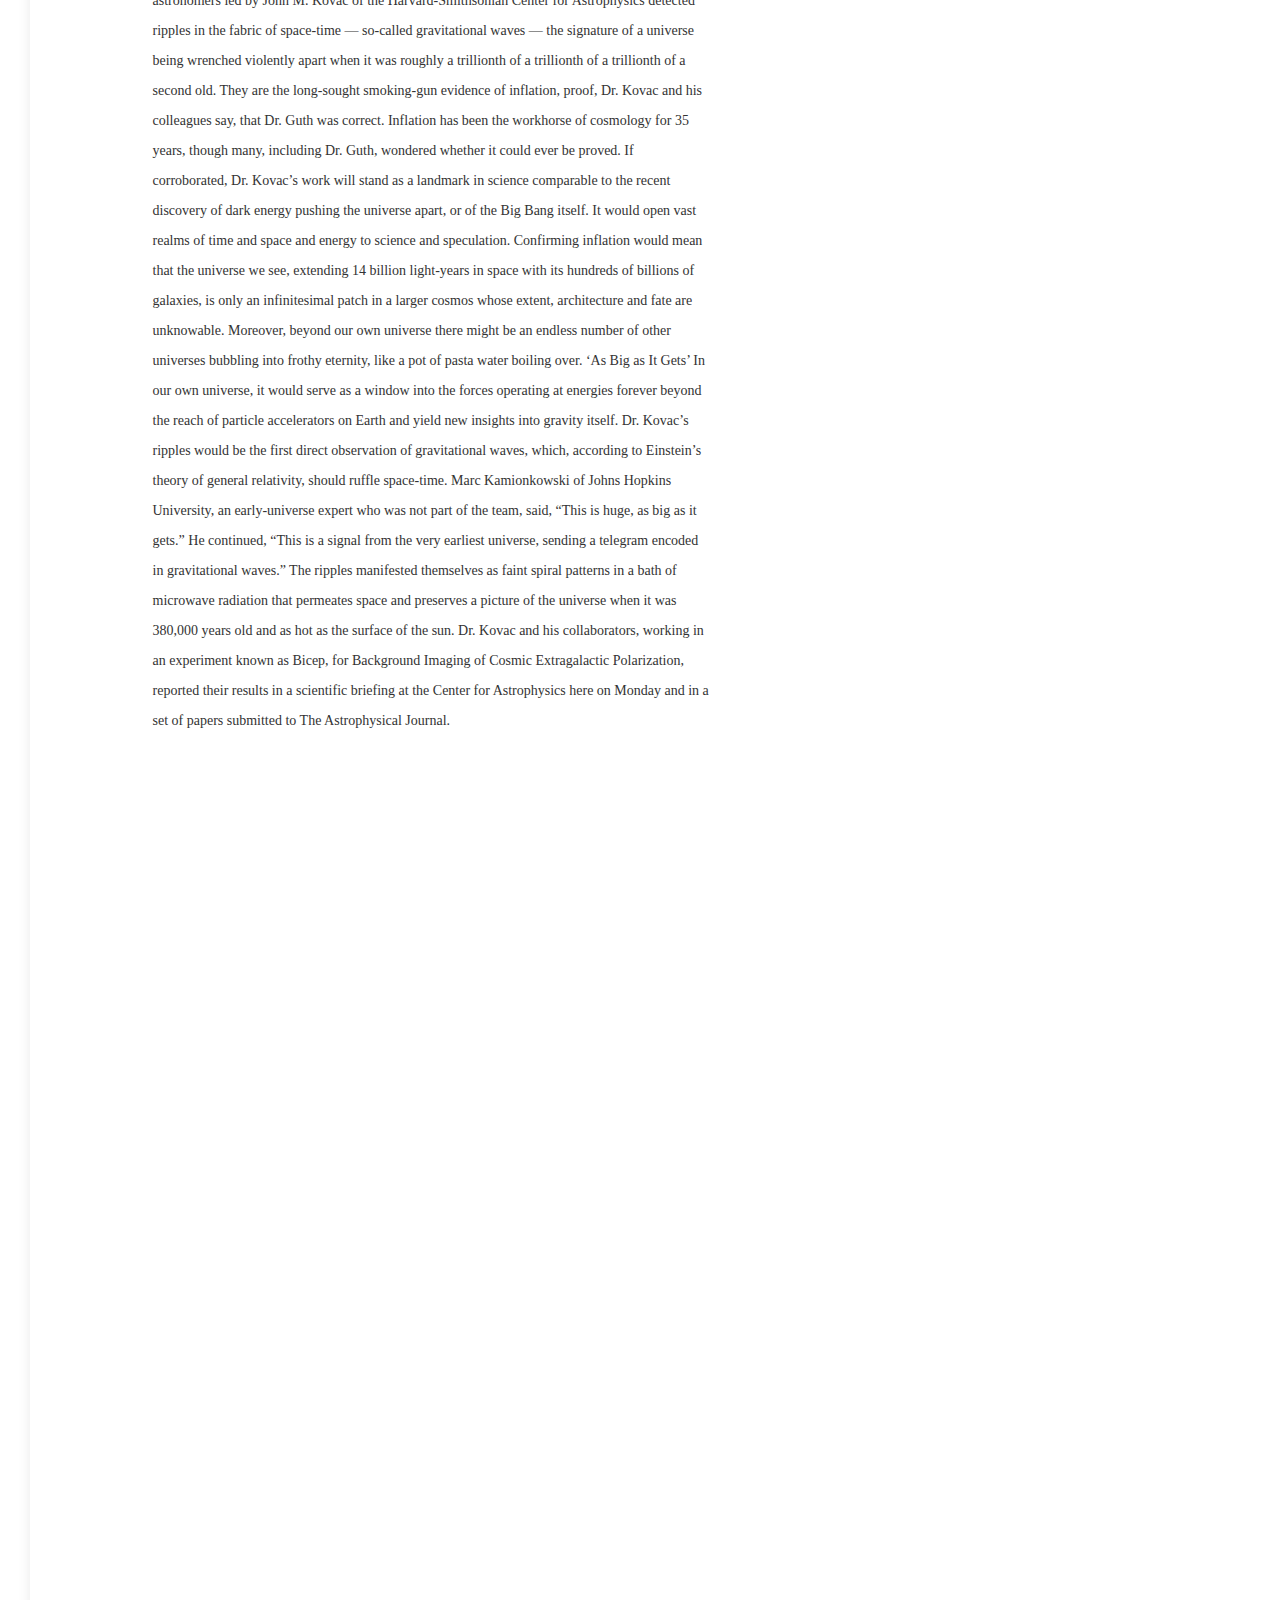
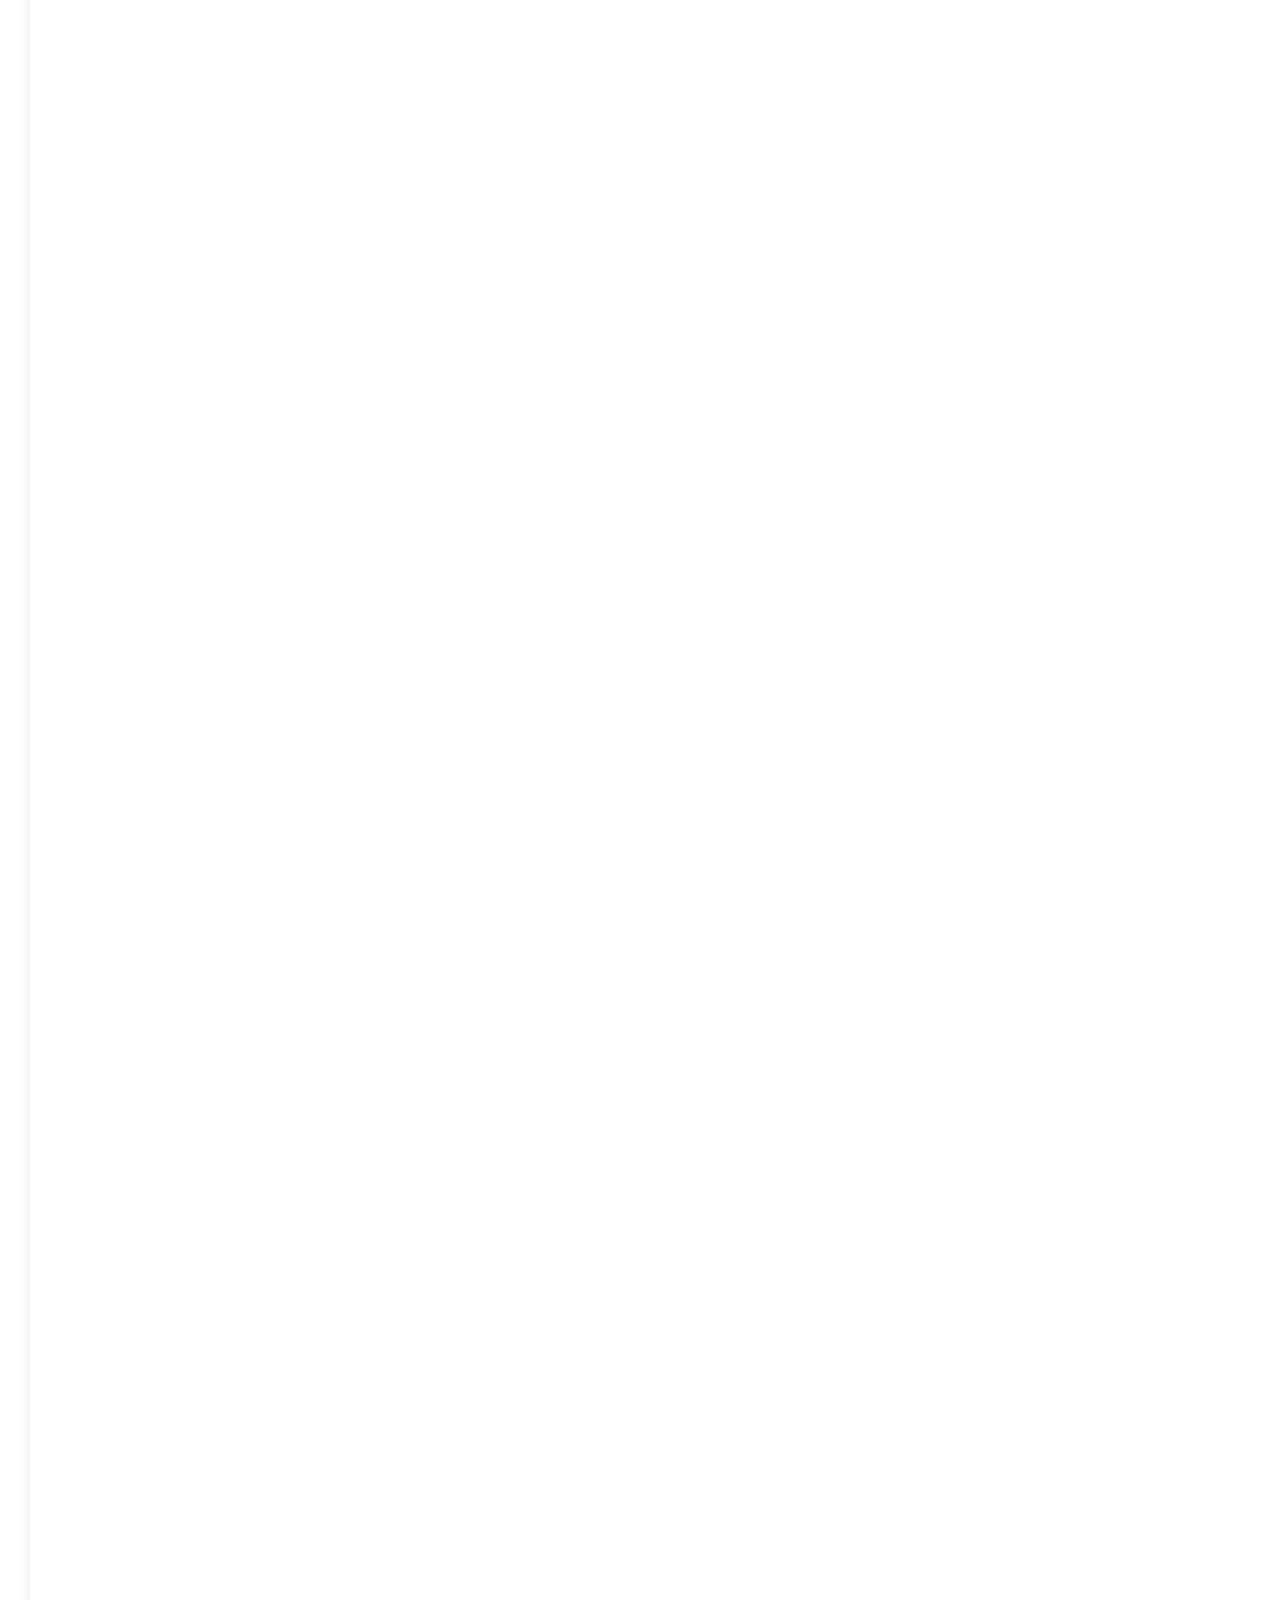
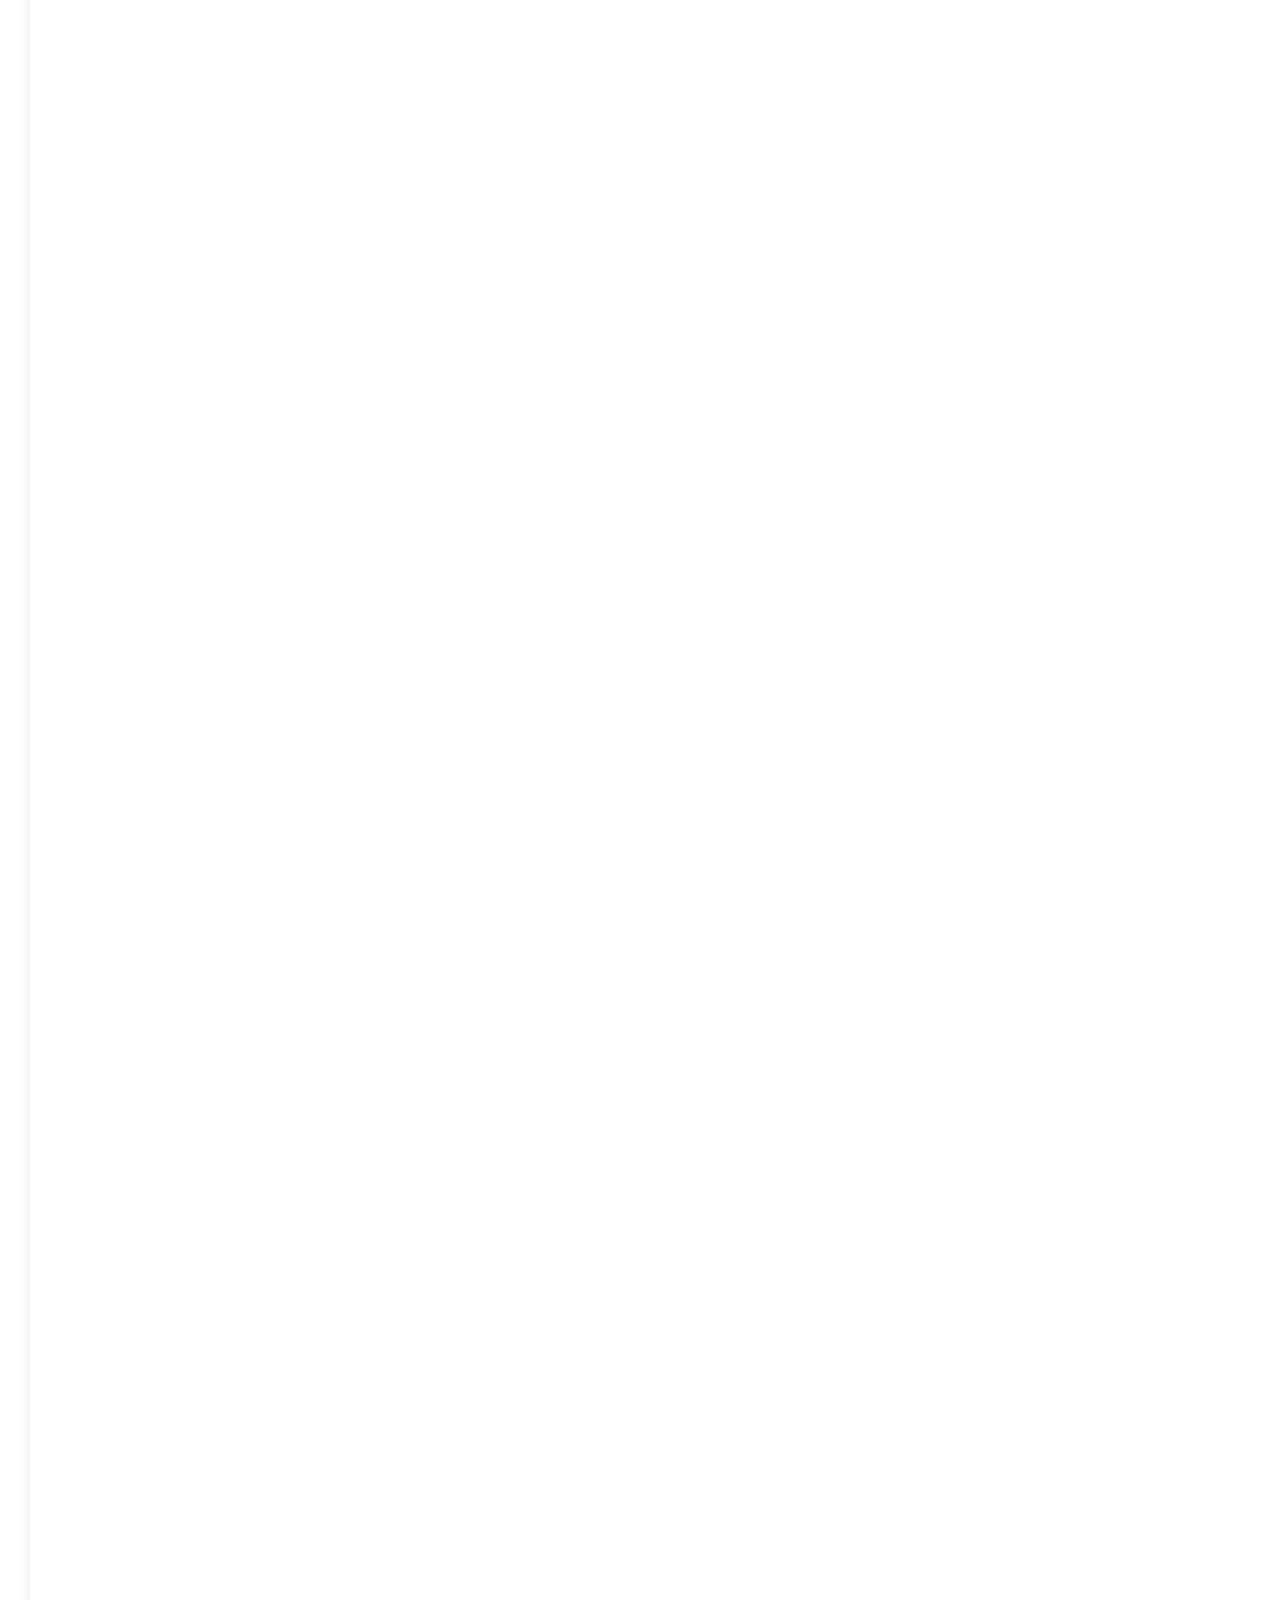
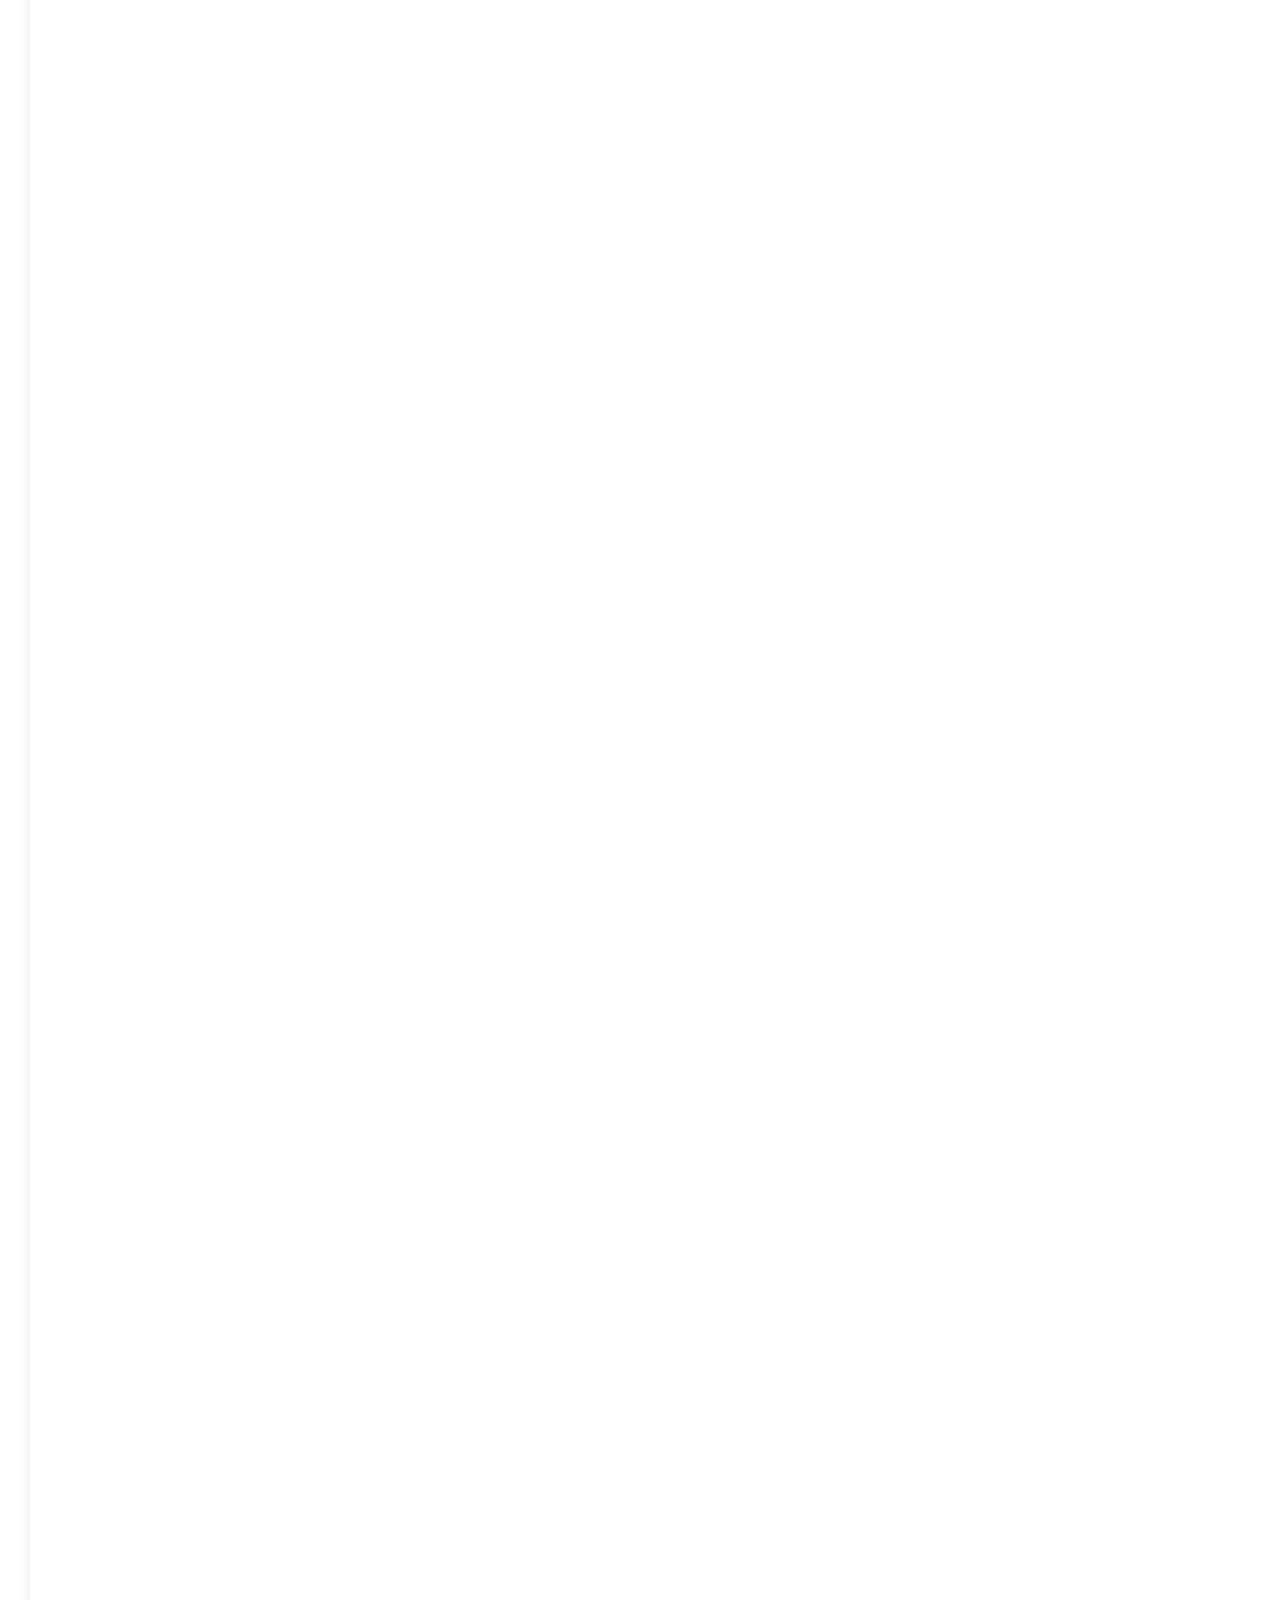
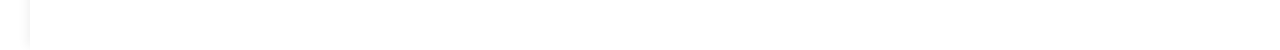
==== commit fe691dd1: "top of page done" ====
--- a/article.html
+++ b/article.html
@@ -3,7 +3,7 @@
 <head>
 	<title>Space Ripple Reveal Big Bang's Smoking Gun - New York Times</title>
 	<meta charset="utf-8">
-	<META HTTP-EQUIV="refresh" CONTENT="10">
+	<!-- <META HTTP-EQUIV="refresh" CONTENT="10"> -->
 	<link rel="icon" href="favicon.ico">
 	<link rel="stylesheet" type="text/css" href="reset.css">
 	<link rel="stylesheet" type="text/css" href="style.css">
@@ -29,7 +29,28 @@
 	</div>
 	<div id="wrapper">
 		<div id="articlebody">
-			<header id="pageheader"></header>
+			<header id="pageheader">
+			<div class="headerarticle">
+				<div class="number">1.</div>
+				<div class="text"><img src="trump.jpg" width="60px" height="60px" style="margin-right: 3px;"> Obama tells Mommy that Trump is a big poo-poo head </div>
+			</div>
+			<div class="headerarticle">
+				<div class="number">2.</div>
+				<div class="text">Devastating Cheese Shortage Rocks Pacific Northwest</div>
+			</div>
+			<div class="headerarticle">
+				<div class="number">3.</div>
+				<div class="text">Rock'em Sock'em Robots Tourney ends in Disaster</div>
+			</div>
+			<div class="headerarticle">
+				<div class="number">4.</div>
+				<div class="text">I Stayed Up WAY too Late Working on This Page <img src="sleep.jpg" width="60px" height="60px"></div>
+			</div>
+			<div class="headerarticle">
+				<div class="number">5.</div>
+				<div class="text">Giant Pandas Escape, Havoc Ensues</div>
+			</div>
+			</header>
 			<div id="topad">
 				<div id="adlabel">ADVERTISEMENT</div>
 				<img src="bannerad.png" id="bannerad">
--- a/style.css
+++ b/style.css
@@ -149,7 +149,7 @@
 	height: 50px;
 	width: 400px;
 	position: absolute;
-	right: 25;
+	right: 25px;
 	top: 10px;
 }
 
@@ -223,7 +223,36 @@
 	height: 80px;
     box-shadow: 3px 3px 3px #eee;
     border-bottom: 1px solid #ccc;
-}
+    display: flex;
+    padding-top: 5px;
+}
+
+.headerarticle {
+	box-sizing: border-box;
+	width: 20%;
+	display: flex;
+	border-right: 1px solid #ccc;
+	height: 90%;
+}
+
+.number {
+	display: flex;
+	width: 10%;
+	justify-content: center;
+	font-size: 22px;
+	font-weight: 500;
+	padding-top: 5px;
+}
+
+.text {
+	display: flex;
+	width: 90%;
+	align-items: center;
+	font-size: 12px;
+	padding-left: 3px;
+	padding-right: 5px;
+}
+
 #topad {
 	position: relative;
 	height: 128px;
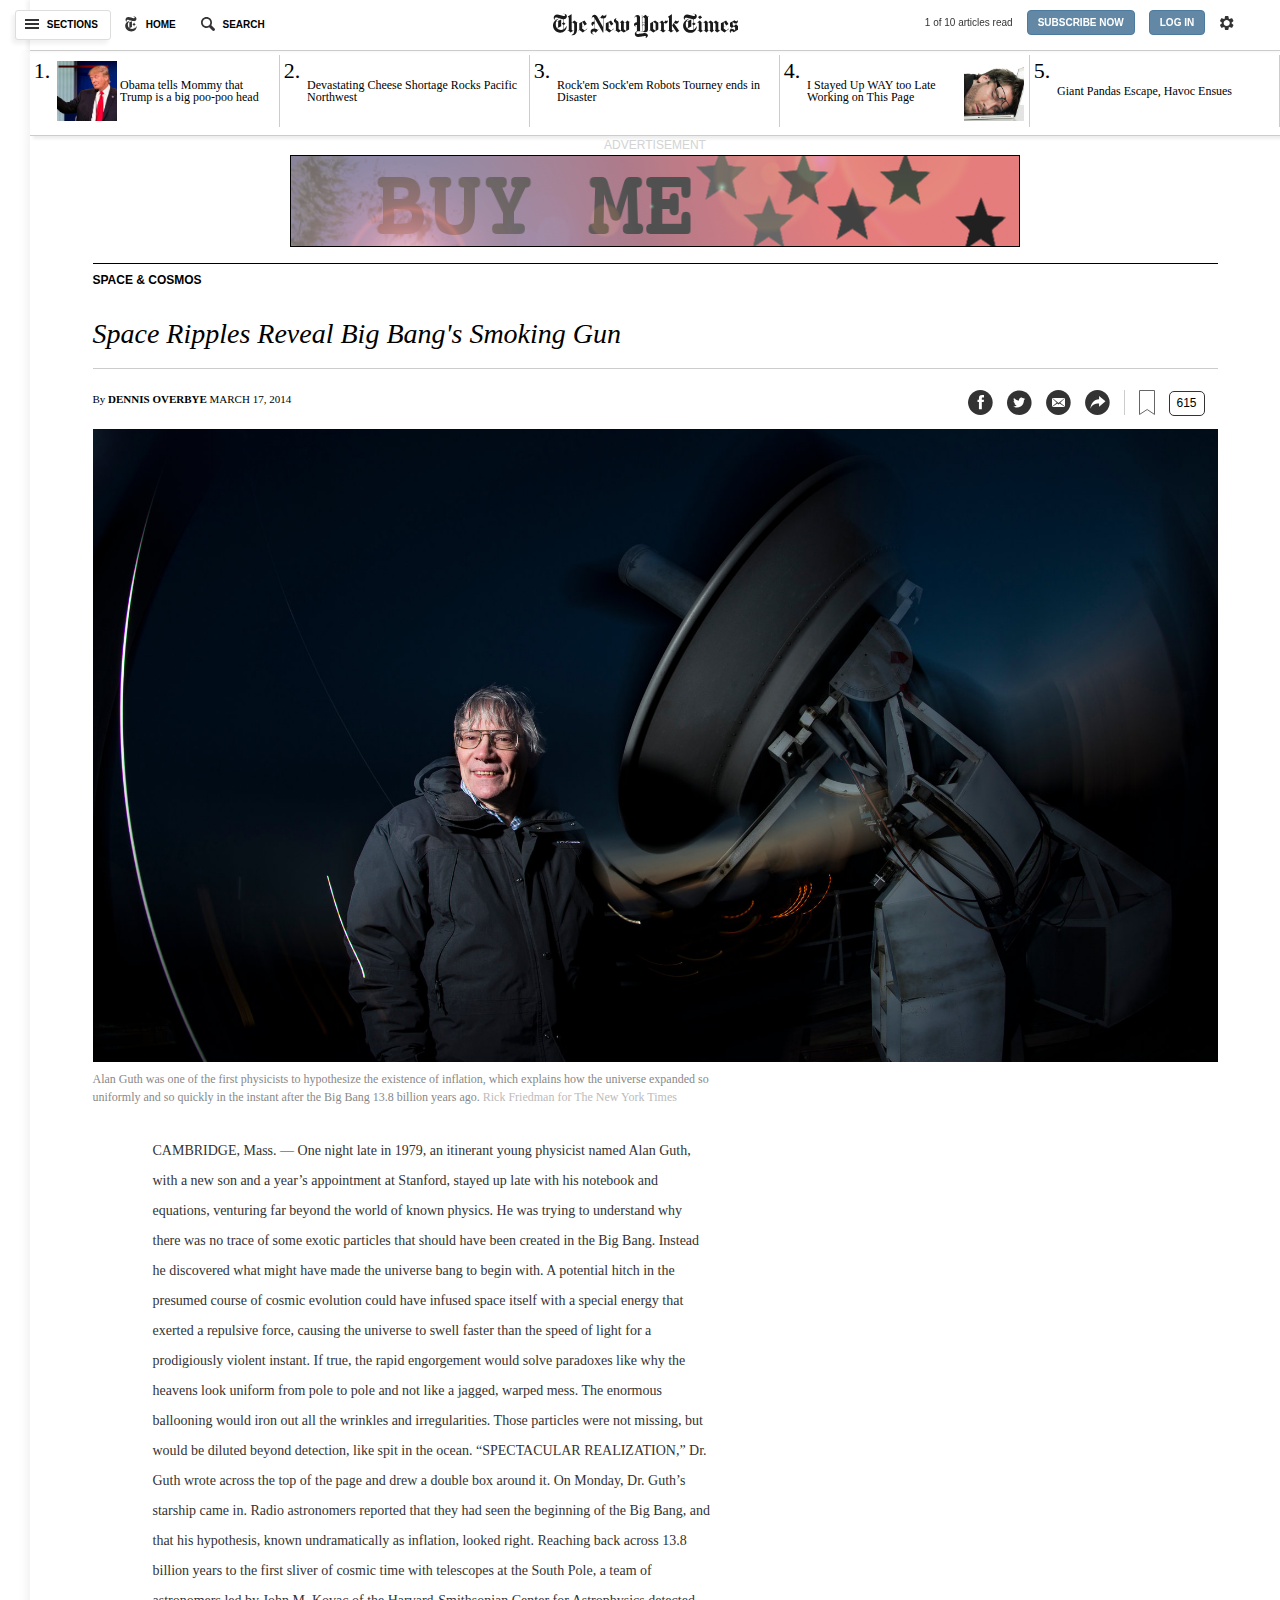
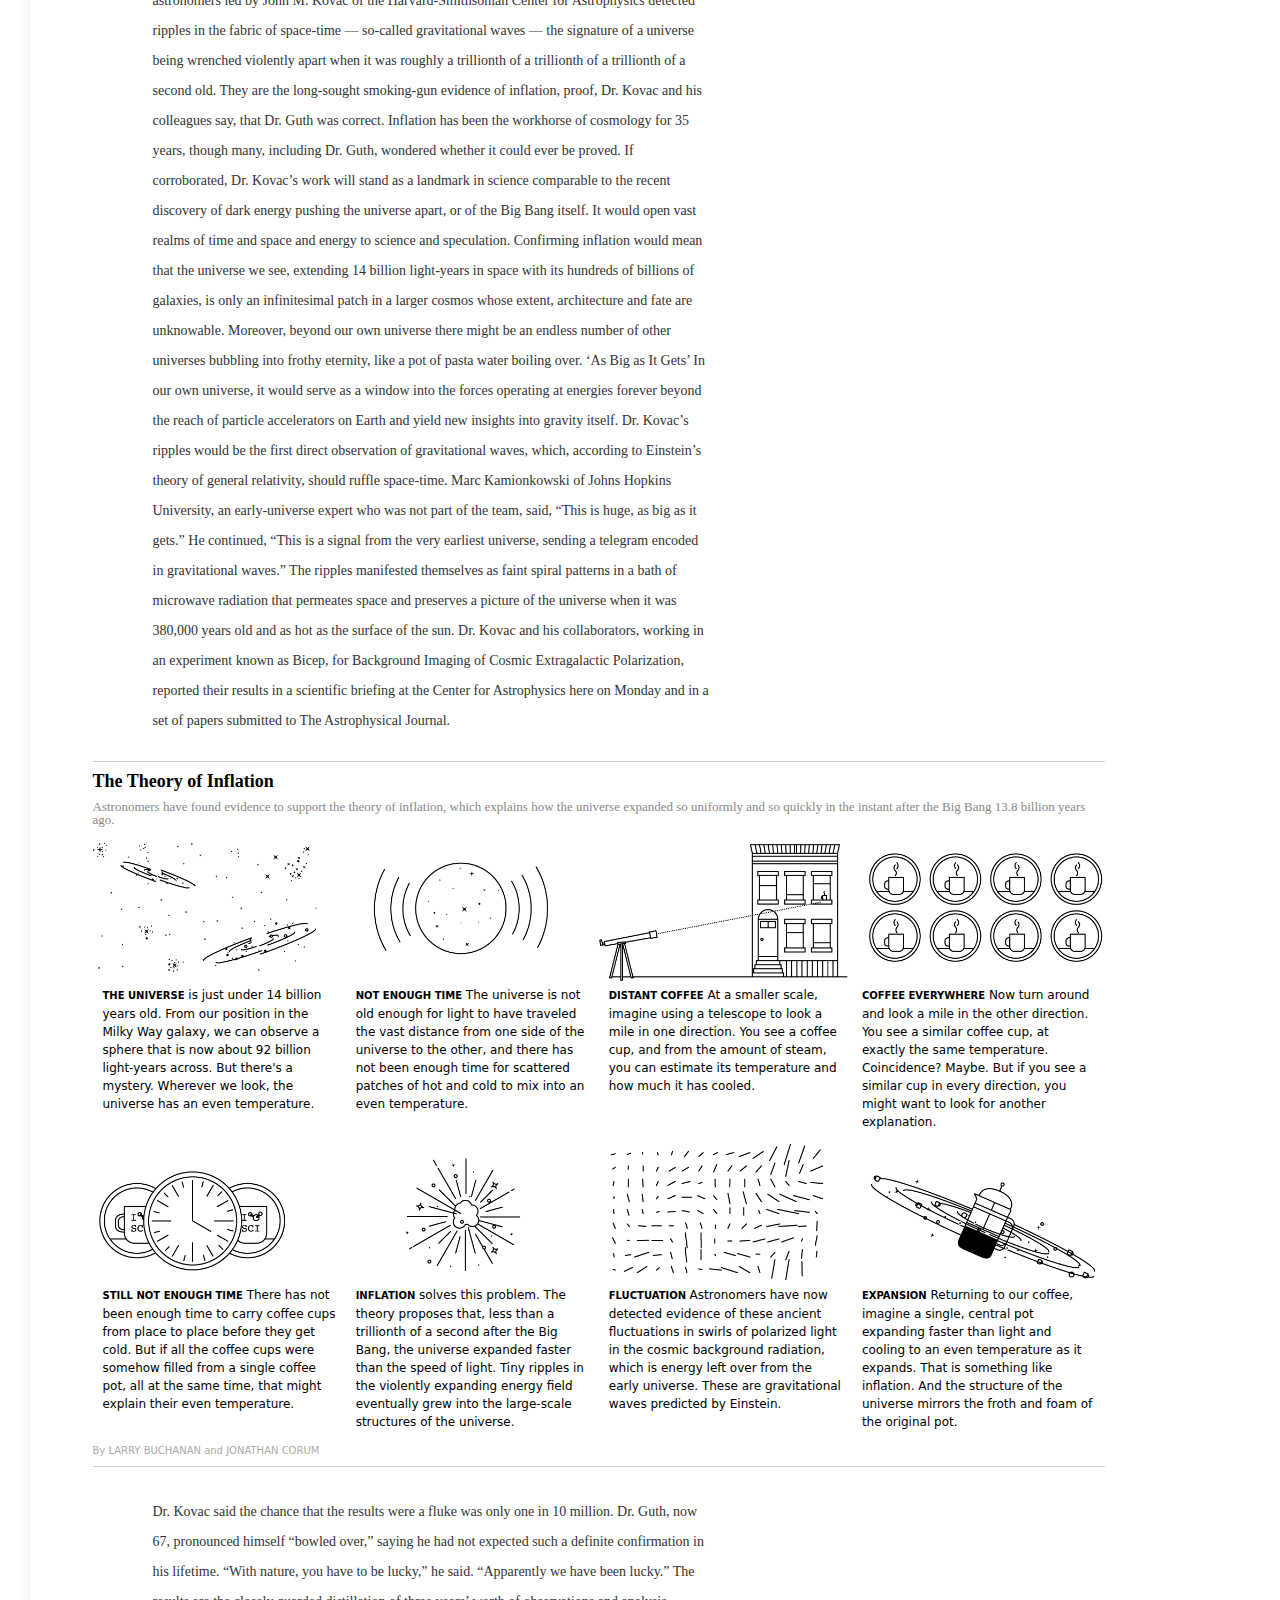
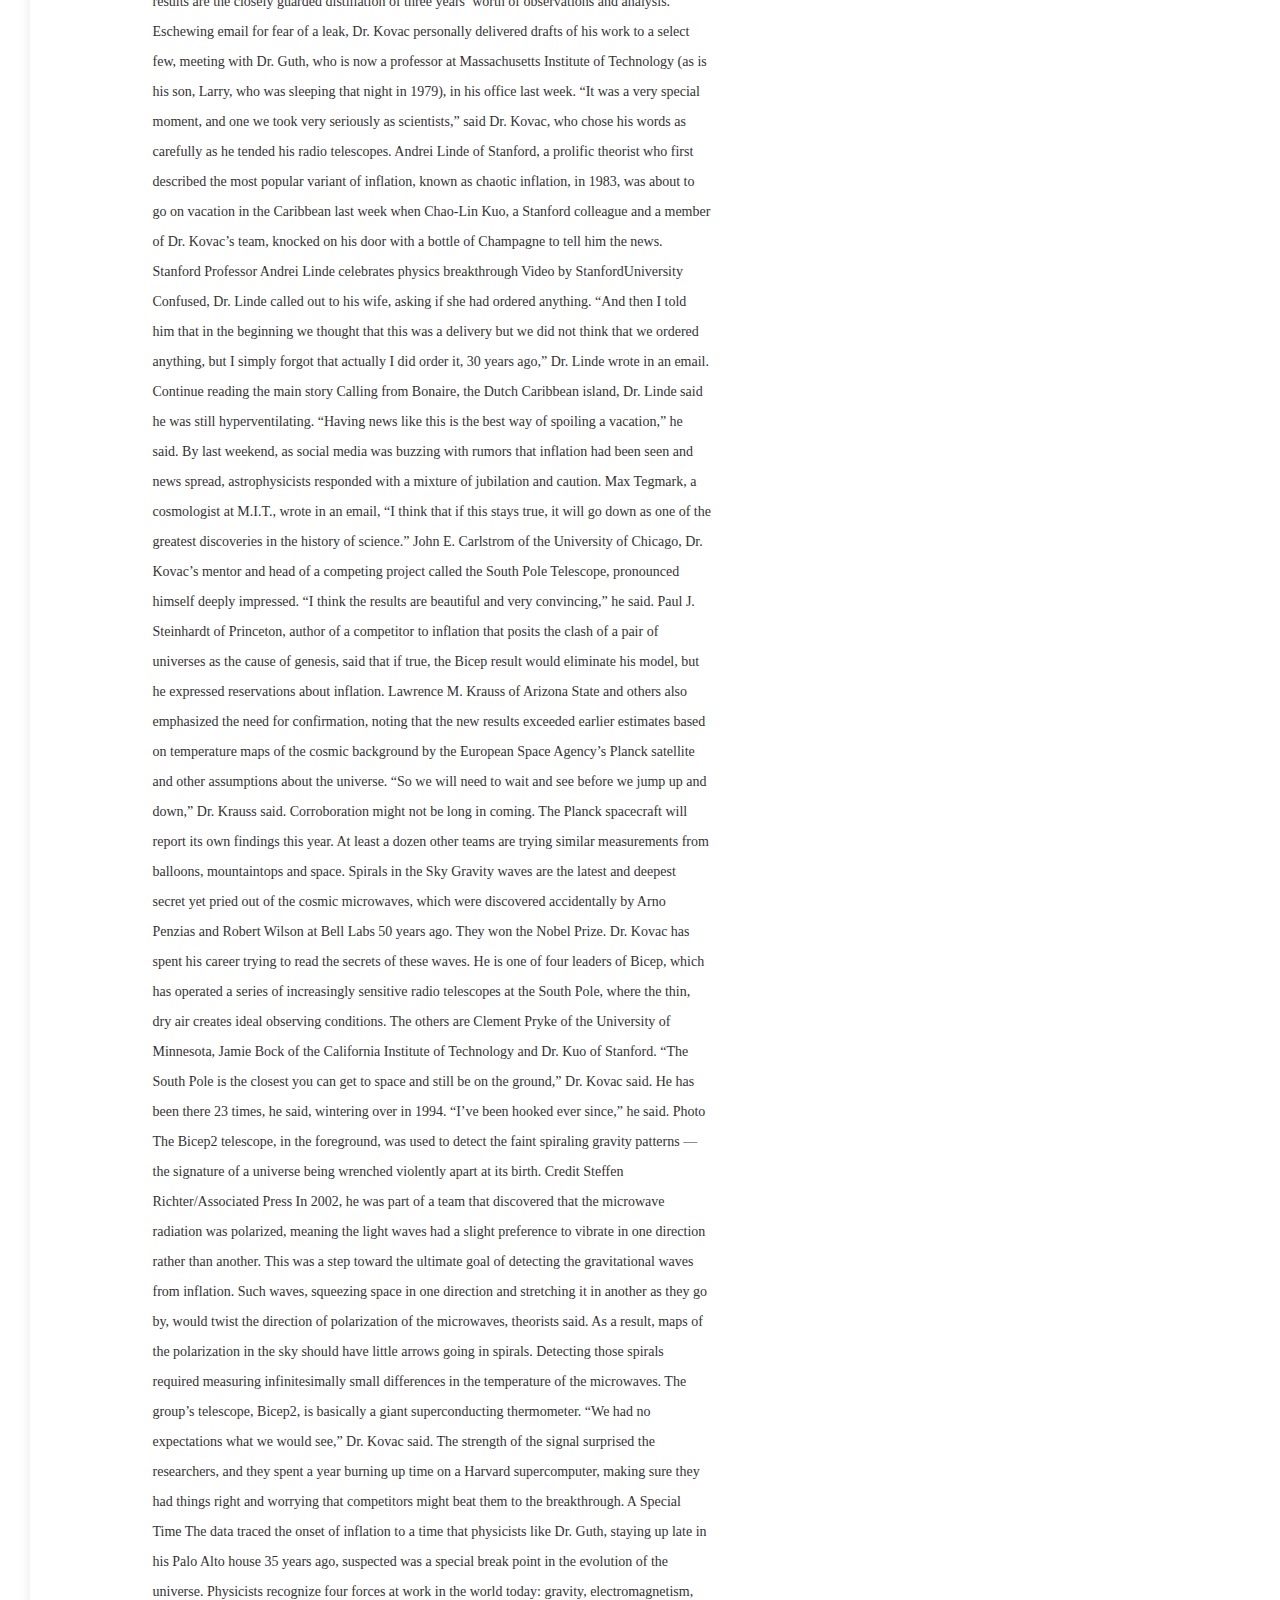
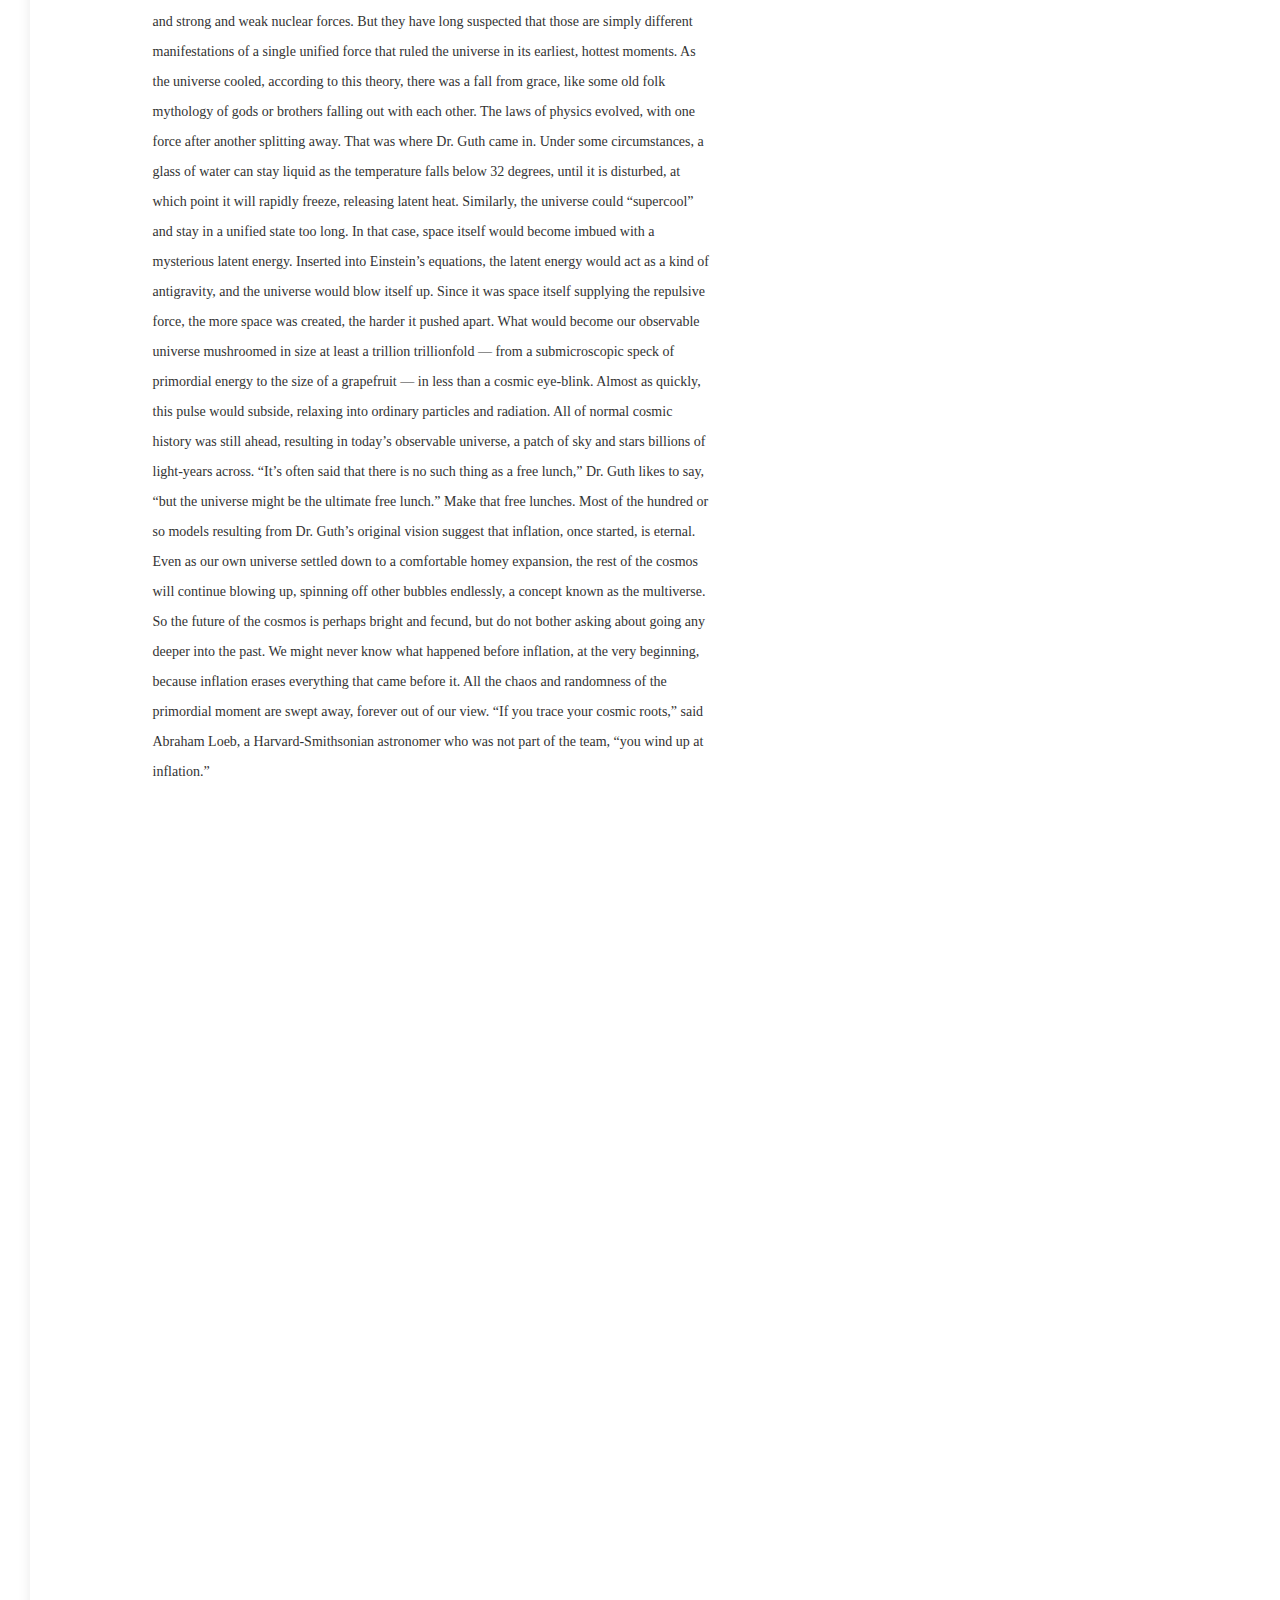
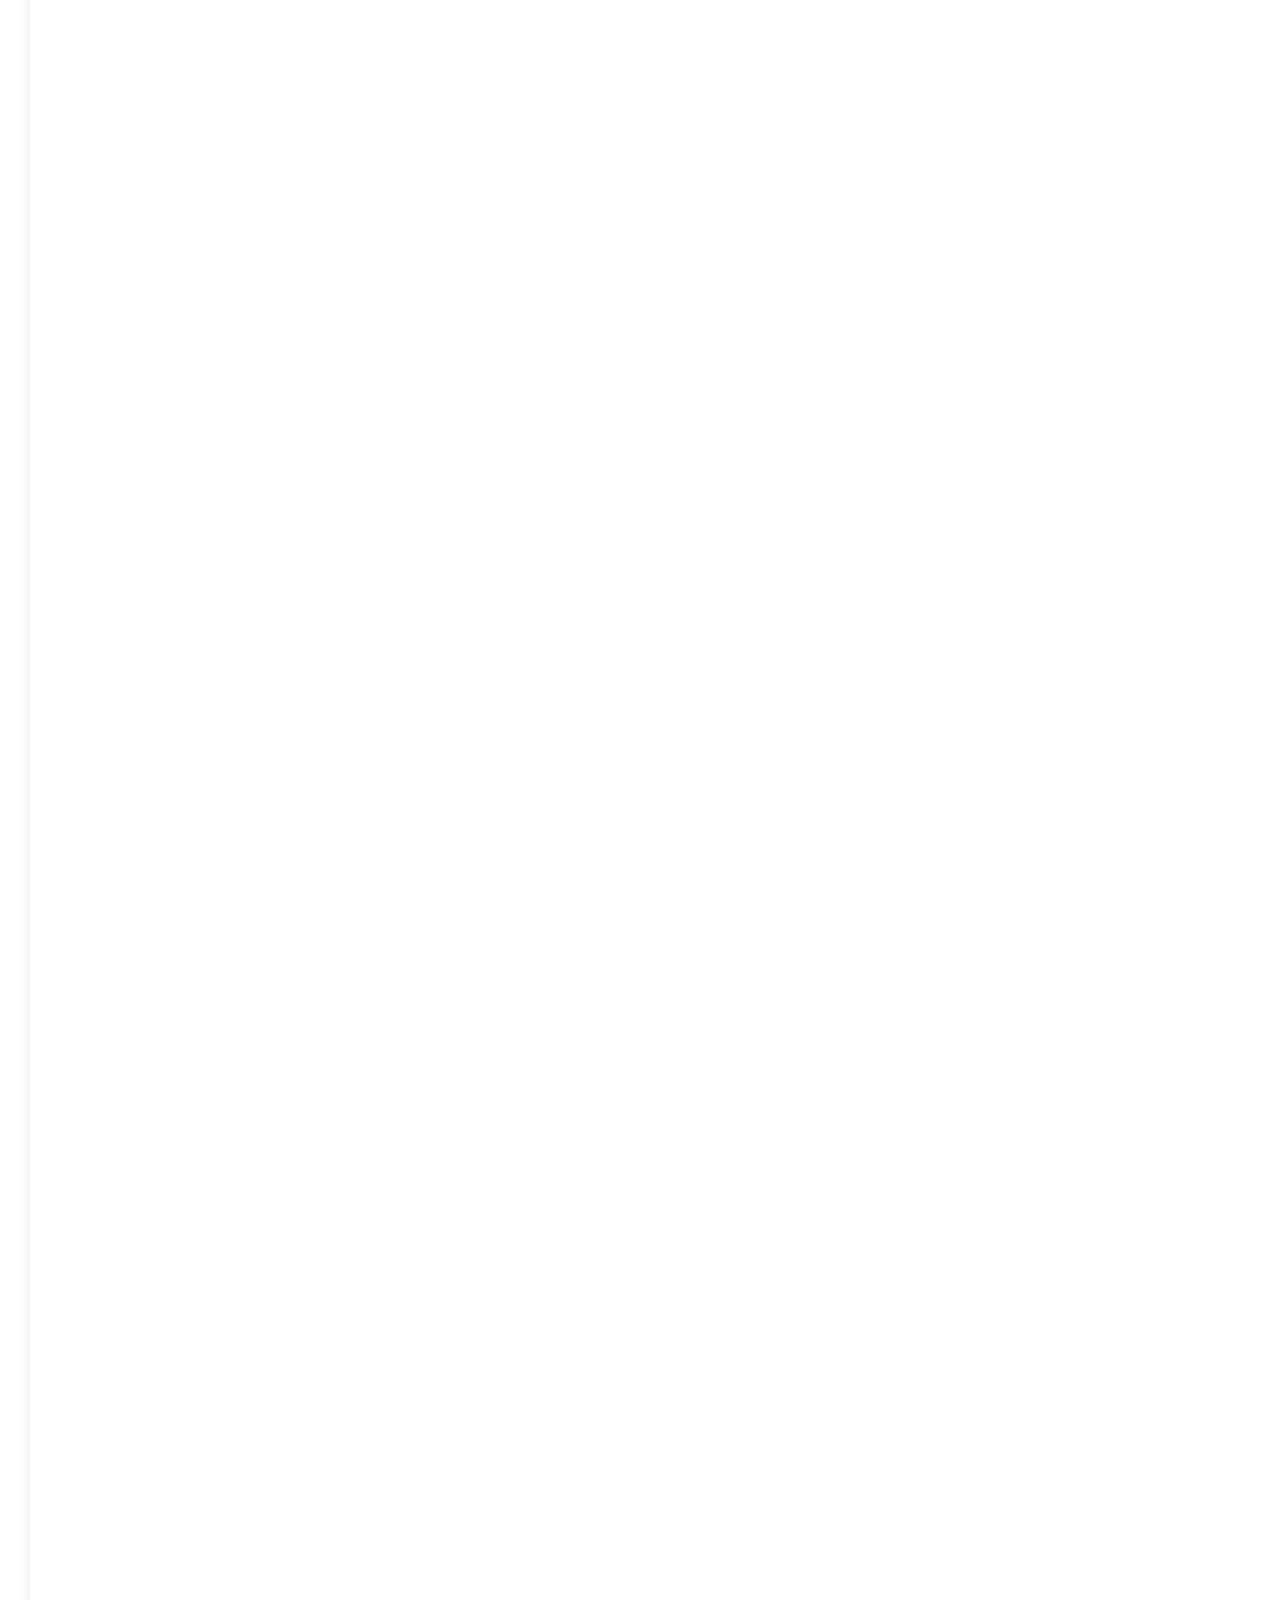
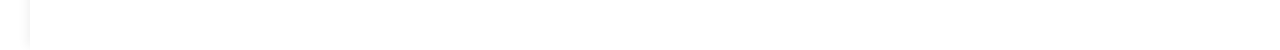
==== commit 515d24f4: "did inflation thing" ====
--- a/article.html
+++ b/article.html
@@ -114,6 +114,129 @@
 
 Dr. Kovac and his collaborators, working in an experiment known as Bicep, for Background Imaging of Cosmic Extragalactic Polarization, reported their results in a scientific briefing at the Center for Astrophysics here on Monday and in a set of papers submitted to The Astrophysical Journal.
 				</div>
+				<div id="theorywrapper">
+					<div id="headline">The Theory of Inflation</div>
+					<div id="leadintext">Astronomers have found evidence to support the theory of inflation, which explains how the universe expanded so uniformly and so quickly in the instant after the Big Bang 13.8 billion years ago. </div>
+					<div id="graphicscontainer">
+						<div class="gridbox">
+							<div class="spacer"></div>
+							<div class="gridtext">
+
+<em>THE UNIVERSE</em>  is just under 14 billion years old. From our position in the Milky Way galaxy, we can observe a sphere that is now about 92 billion light-years across. But there's a mystery. Wherever we look, the universe has an even temperature.
+</div>
+						</div>
+						<div class="gridbox">
+							<div class="spacer"></div>
+							<div class="gridtext"><em>NOT ENOUGH TIME</em>  The universe is not old enough for light to have traveled the vast distance from one side of the universe to the other, and there has not been enough time for scattered patches of hot and cold to mix into an even temperature.</div>
+						</div>
+						<div class="gridbox">
+							<div class="spacer"></div>
+							<div class="gridtext"><em>DISTANT COFFEE</em>  At a smaller scale, imagine using a telescope to look a mile in one direction. You see a coffee cup, and from the amount of steam, you can estimate its temperature and how much it has cooled. </div>
+						</div>
+						<div class="gridbox">
+							<div class="spacer"></div>
+							<div class="gridtext"><em>COFFEE EVERYWHERE</em>  Now turn around and look a mile in the other direction. You see a similar coffee cup, at exactly the same temperature. Coincidence? Maybe. But if you see a similar cup in every direction, you might want to look for another explanation.</div>
+						</div>
+						<div class="gridbox">
+							<div class="spacer"></div>
+							<div class="gridtext"><em>STILL NOT ENOUGH TIME</em>  There has not been enough time to carry coffee cups from place to place before they get cold. But if all the coffee cups were somehow filled from a single coffee pot, all at the same time, that might explain their even temperature.</div>
+						</div>
+						<div class="gridbox">
+							<div class="spacer"></div>
+							<div class="gridtext"><em>INFLATION</em>  solves this problem. The theory proposes that, less than a trillionth of a second after the Big Bang, the universe expanded faster than the speed of light. Tiny ripples in the violently expanding energy field eventually grew into the large-scale structures of the universe.</div>
+						</div>
+						<div class="gridbox">
+							<div class="spacer"></div>
+							<div class="gridtext"><em>FLUCTUATION </em> Astronomers have now detected evidence of these ancient fluctuations in swirls of polarized light in the cosmic background radiation, which is energy left over from the early universe. These are gravitational waves predicted by Einstein.</div>
+						</div>
+						<div class="gridbox">
+							<div class="spacer"></div>
+							<div class="gridtext"><em>EXPANSION</em>  Returning to our coffee, imagine a single, central pot expanding faster than light and cooling to an even temperature as it expands. That is something like inflation. And the structure of the universe mirrors the froth and foam of the original pot.</div>
+						</div>
+					</div>
+					<div id="attribution">By LARRY BUCHANAN and JONATHAN CORUM</div>
+				</div>
+				<div class="article">Dr. Kovac said the chance that the results were a fluke was only one in 10 million.
+
+Dr. Guth, now 67, pronounced himself “bowled over,” saying he had not expected such a definite confirmation in his lifetime.
+
+“With nature, you have to be lucky,” he said. “Apparently we have been lucky.”
+
+The results are the closely guarded distillation of three years’ worth of observations and analysis. Eschewing email for fear of a leak, Dr. Kovac personally delivered drafts of his work to a select few, meeting with Dr. Guth, who is now a professor at Massachusetts Institute of Technology (as is his son, Larry, who was sleeping that night in 1979), in his office last week.
+
+“It was a very special moment, and one we took very seriously as scientists,” said Dr. Kovac, who chose his words as carefully as he tended his radio telescopes.
+
+Andrei Linde of Stanford, a prolific theorist who first described the most popular variant of inflation, known as chaotic inflation, in 1983, was about to go on vacation in the Caribbean last week when Chao-Lin Kuo, a Stanford colleague and a member of Dr. Kovac’s team, knocked on his door with a bottle of Champagne to tell him the news.
+Stanford Professor Andrei Linde celebrates physics breakthrough Video by StanfordUniversity
+
+Confused, Dr. Linde called out to his wife, asking if she had ordered anything.
+
+“And then I told him that in the beginning we thought that this was a delivery but we did not think that we ordered anything, but I simply forgot that actually I did order it, 30 years ago,” Dr. Linde wrote in an email.
+Continue reading the main story
+
+Calling from Bonaire, the Dutch Caribbean island, Dr. Linde said he was still hyperventilating. “Having news like this is the best way of spoiling a vacation,” he said.
+
+By last weekend, as social media was buzzing with rumors that inflation had been seen and news spread, astrophysicists responded with a mixture of jubilation and caution.
+
+Max Tegmark, a cosmologist at M.I.T., wrote in an email, “I think that if this stays true, it will go down as one of the greatest discoveries in the history of science.”
+
+John E. Carlstrom of the University of Chicago, Dr. Kovac’s mentor and head of a competing project called the South Pole Telescope, pronounced himself deeply impressed. “I think the results are beautiful and very convincing,” he said.
+
+Paul J. Steinhardt of Princeton, author of a competitor to inflation that posits the clash of a pair of universes as the cause of genesis, said that if true, the Bicep result would eliminate his model, but he expressed reservations about inflation.
+
+Lawrence M. Krauss of Arizona State and others also emphasized the need for confirmation, noting that the new results exceeded earlier estimates based on temperature maps of the cosmic background by the European Space Agency’s Planck satellite and other assumptions about the universe.
+
+“So we will need to wait and see before we jump up and down,” Dr. Krauss said.
+
+Corroboration might not be long in coming. The Planck spacecraft will report its own findings this year. At least a dozen other teams are trying similar measurements from balloons, mountaintops and space.
+
+Spirals in the Sky
+
+Gravity waves are the latest and deepest secret yet pried out of the cosmic microwaves, which were discovered accidentally by Arno Penzias and Robert Wilson at Bell Labs 50 years ago. They won the Nobel Prize.
+
+Dr. Kovac has spent his career trying to read the secrets of these waves. He is one of four leaders of Bicep, which has operated a series of increasingly sensitive radio telescopes at the South Pole, where the thin, dry air creates ideal observing conditions. The others are Clement Pryke of the University of Minnesota, Jamie Bock of the California Institute of Technology and Dr. Kuo of Stanford.
+
+“The South Pole is the closest you can get to space and still be on the ground,” Dr. Kovac said. He has been there 23 times, he said, wintering over in 1994. “I’ve been hooked ever since,” he said.
+Photo
+The Bicep2 telescope, in the foreground, was used to detect the faint spiraling gravity patterns — the signature of a universe being wrenched violently apart at its birth. Credit Steffen Richter/Associated Press
+
+In 2002, he was part of a team that discovered that the microwave radiation was polarized, meaning the light waves had a slight preference to vibrate in one direction rather than another.
+
+This was a step toward the ultimate goal of detecting the gravitational waves from inflation. Such waves, squeezing space in one direction and stretching it in another as they go by, would twist the direction of polarization of the microwaves, theorists said. As a result, maps of the polarization in the sky should have little arrows going in spirals.
+
+Detecting those spirals required measuring infinitesimally small differences in the temperature of the microwaves. The group’s telescope, Bicep2, is basically a giant superconducting thermometer.
+
+“We had no expectations what we would see,” Dr. Kovac said.
+
+The strength of the signal surprised the researchers, and they spent a year burning up time on a Harvard supercomputer, making sure they had things right and worrying that competitors might beat them to the breakthrough.
+
+A Special Time
+
+The data traced the onset of inflation to a time that physicists like Dr. Guth, staying up late in his Palo Alto house 35 years ago, suspected was a special break point in the evolution of the universe.
+
+Physicists recognize four forces at work in the world today: gravity, electromagnetism, and strong and weak nuclear forces. But they have long suspected that those are simply different manifestations of a single unified force that ruled the universe in its earliest, hottest moments.
+
+As the universe cooled, according to this theory, there was a fall from grace, like some old folk mythology of gods or brothers falling out with each other. The laws of physics evolved, with one force after another splitting away.
+
+That was where Dr. Guth came in.
+
+Under some circumstances, a glass of water can stay liquid as the temperature falls below 32 degrees, until it is disturbed, at which point it will rapidly freeze, releasing latent heat.
+
+Similarly, the universe could “supercool” and stay in a unified state too long. In that case, space itself would become imbued with a mysterious latent energy.
+
+Inserted into Einstein’s equations, the latent energy would act as a kind of antigravity, and the universe would blow itself up. Since it was space itself supplying the repulsive force, the more space was created, the harder it pushed apart.
+
+What would become our observable universe mushroomed in size at least a trillion trillionfold — from a submicroscopic speck of primordial energy to the size of a grapefruit — in less than a cosmic eye-blink.
+
+Almost as quickly, this pulse would subside, relaxing into ordinary particles and radiation. All of normal cosmic history was still ahead, resulting in today’s observable universe, a patch of sky and stars billions of light-years across. “It’s often said that there is no such thing as a free lunch,” Dr. Guth likes to say, “but the universe might be the ultimate free lunch.”
+
+Make that free lunches. Most of the hundred or so models resulting from Dr. Guth’s original vision suggest that inflation, once started, is eternal. Even as our own universe settled down to a comfortable homey expansion, the rest of the cosmos will continue blowing up, spinning off other bubbles endlessly, a concept known as the multiverse.
+
+So the future of the cosmos is perhaps bright and fecund, but do not bother asking about going any deeper into the past.
+
+We might never know what happened before inflation, at the very beginning, because inflation erases everything that came before it. All the chaos and randomness of the primordial moment are swept away, forever out of our view.
+
+“If you trace your cosmic roots,” said Abraham Loeb, a Harvard-Smithsonian astronomer who was not part of the team, “you wind up at inflation.”</div>
 			</div>
 				
 			</div>
--- a/style.css
+++ b/style.css
@@ -432,4 +432,70 @@
 	width: 55%;
 	color: #333;
 	padding-left: 60px;
-}+	margin-bottom: 25px;
+}
+
+#theorywrapper {
+	width: 90%;
+	clear: both; 
+	display: flex;
+	flex-direction: column;
+	border-top: solid 1px #ccc;
+	border-bottom: solid 1px #ccc;
+}
+
+#headline {
+	width: 100%;
+	font-size: 18px;
+	font-weight: 600;
+	margin-bottom: 10px;
+	margin-top: 10px;
+}
+
+#leadintext {
+	width: 100%;
+	font-size: 13px;
+	color: #888;
+	margin-bottom: 10px;
+}
+#graphicscontainer {
+	background-image: url(inflation.png);
+	background-size: 100%;
+	width: 100%;
+	display: flex;
+	flex-wrap: wrap;
+}
+
+.gridbox{
+	box-sizing: border-box;
+	width: 25%;
+	height: 300px;
+	display: flex;
+	flex-direction: column;
+}
+
+.gridtext em {
+	font-weight: 600;
+	font-size: 10px;
+}
+
+.spacer {
+	height: 50%;
+}
+
+.gridtext{
+	height: 50%;
+	font-family: sans;
+	font-size: 12px;
+	line-height: 18px;
+	padding-right: 10px;
+	padding-left: 10px;
+}
+
+#attribution {
+	font-family: sans;
+	font-size: 10px;
+	color: #aaa;
+	padding-top: 10px;
+	padding-bottom: 10px;
+}
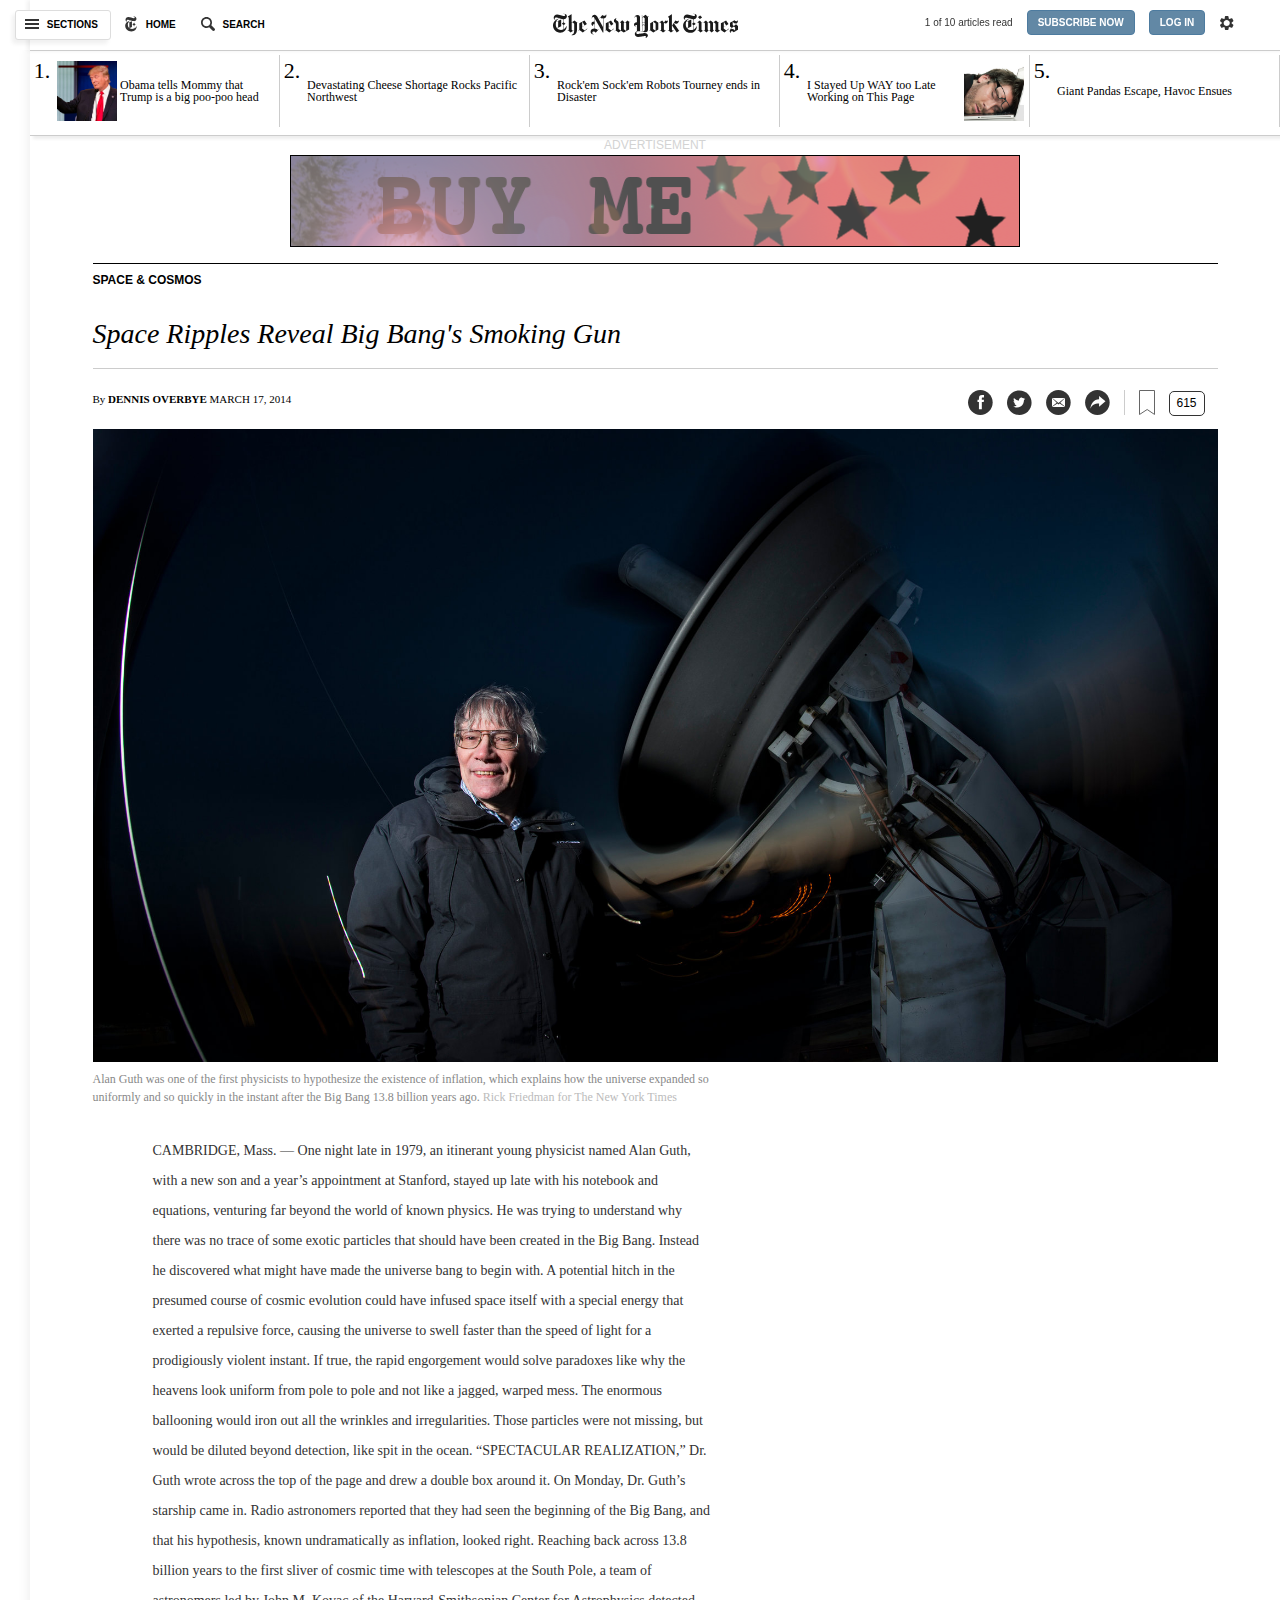
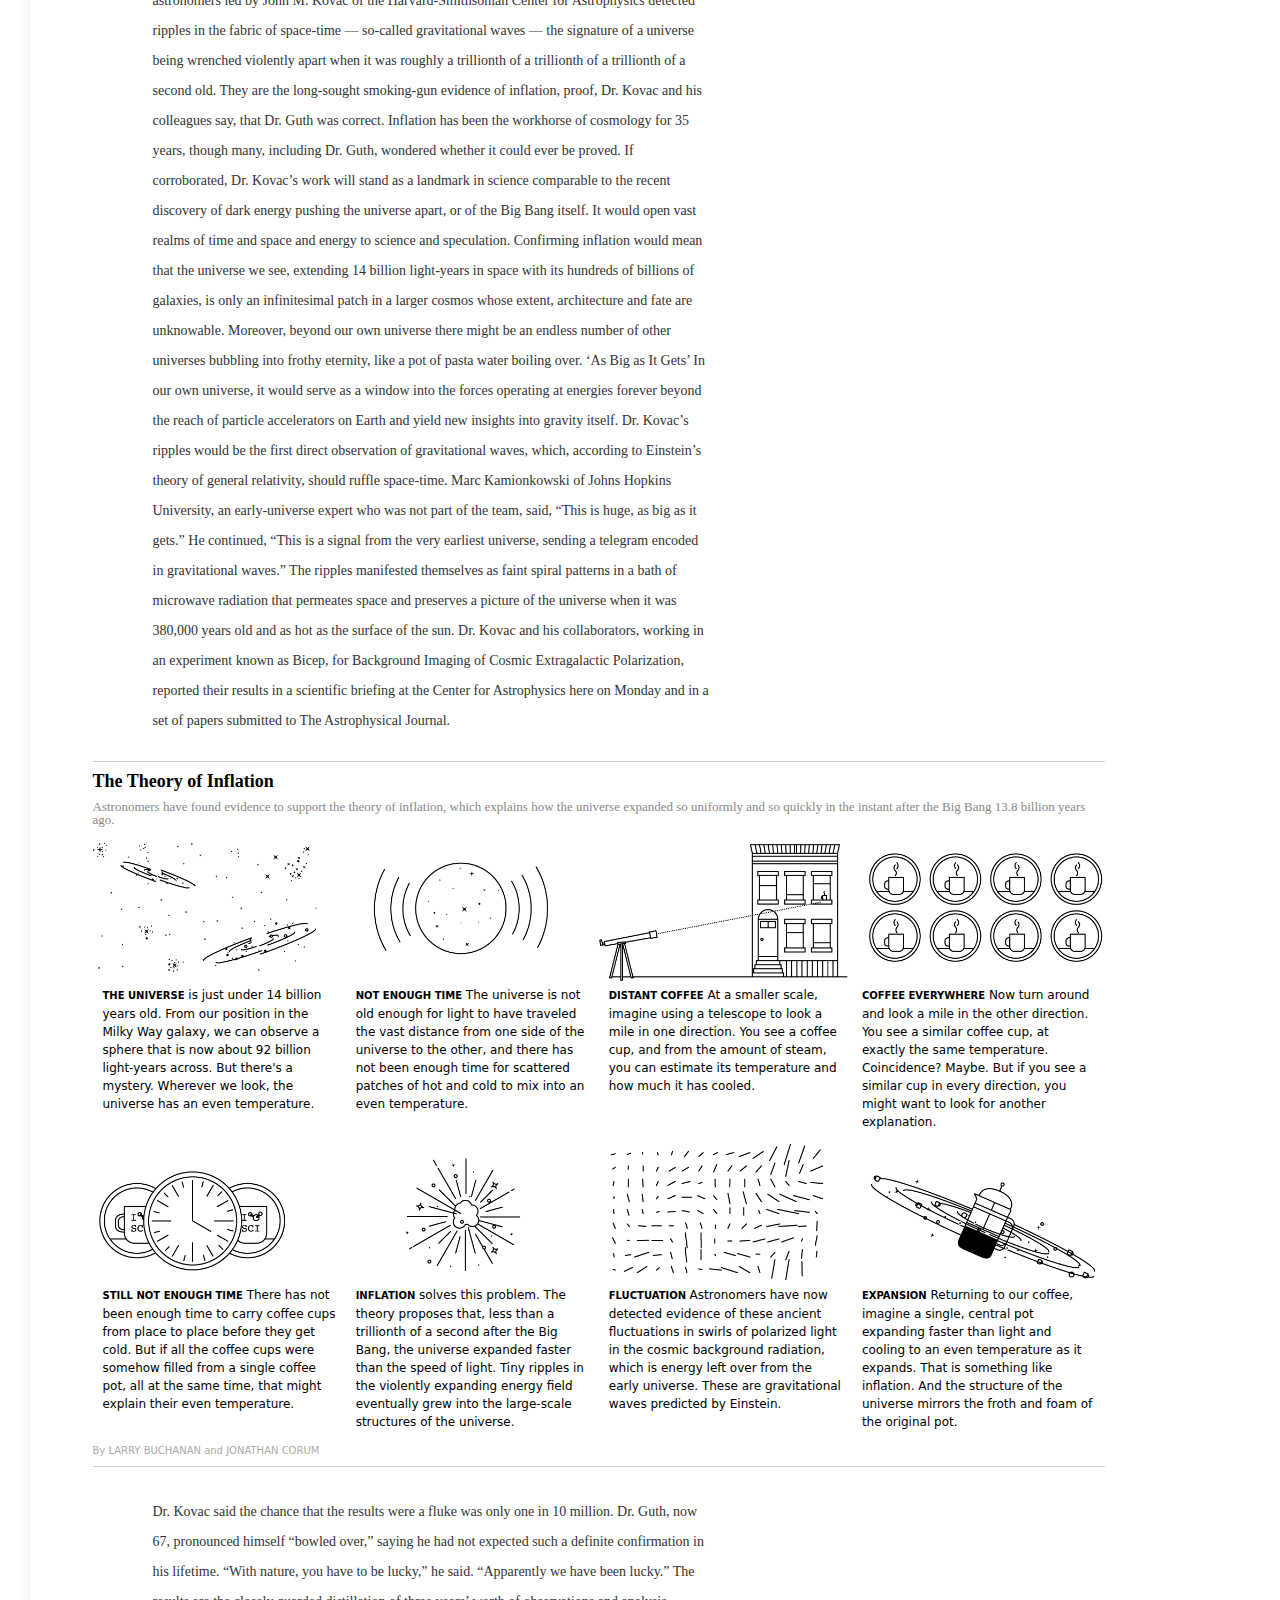
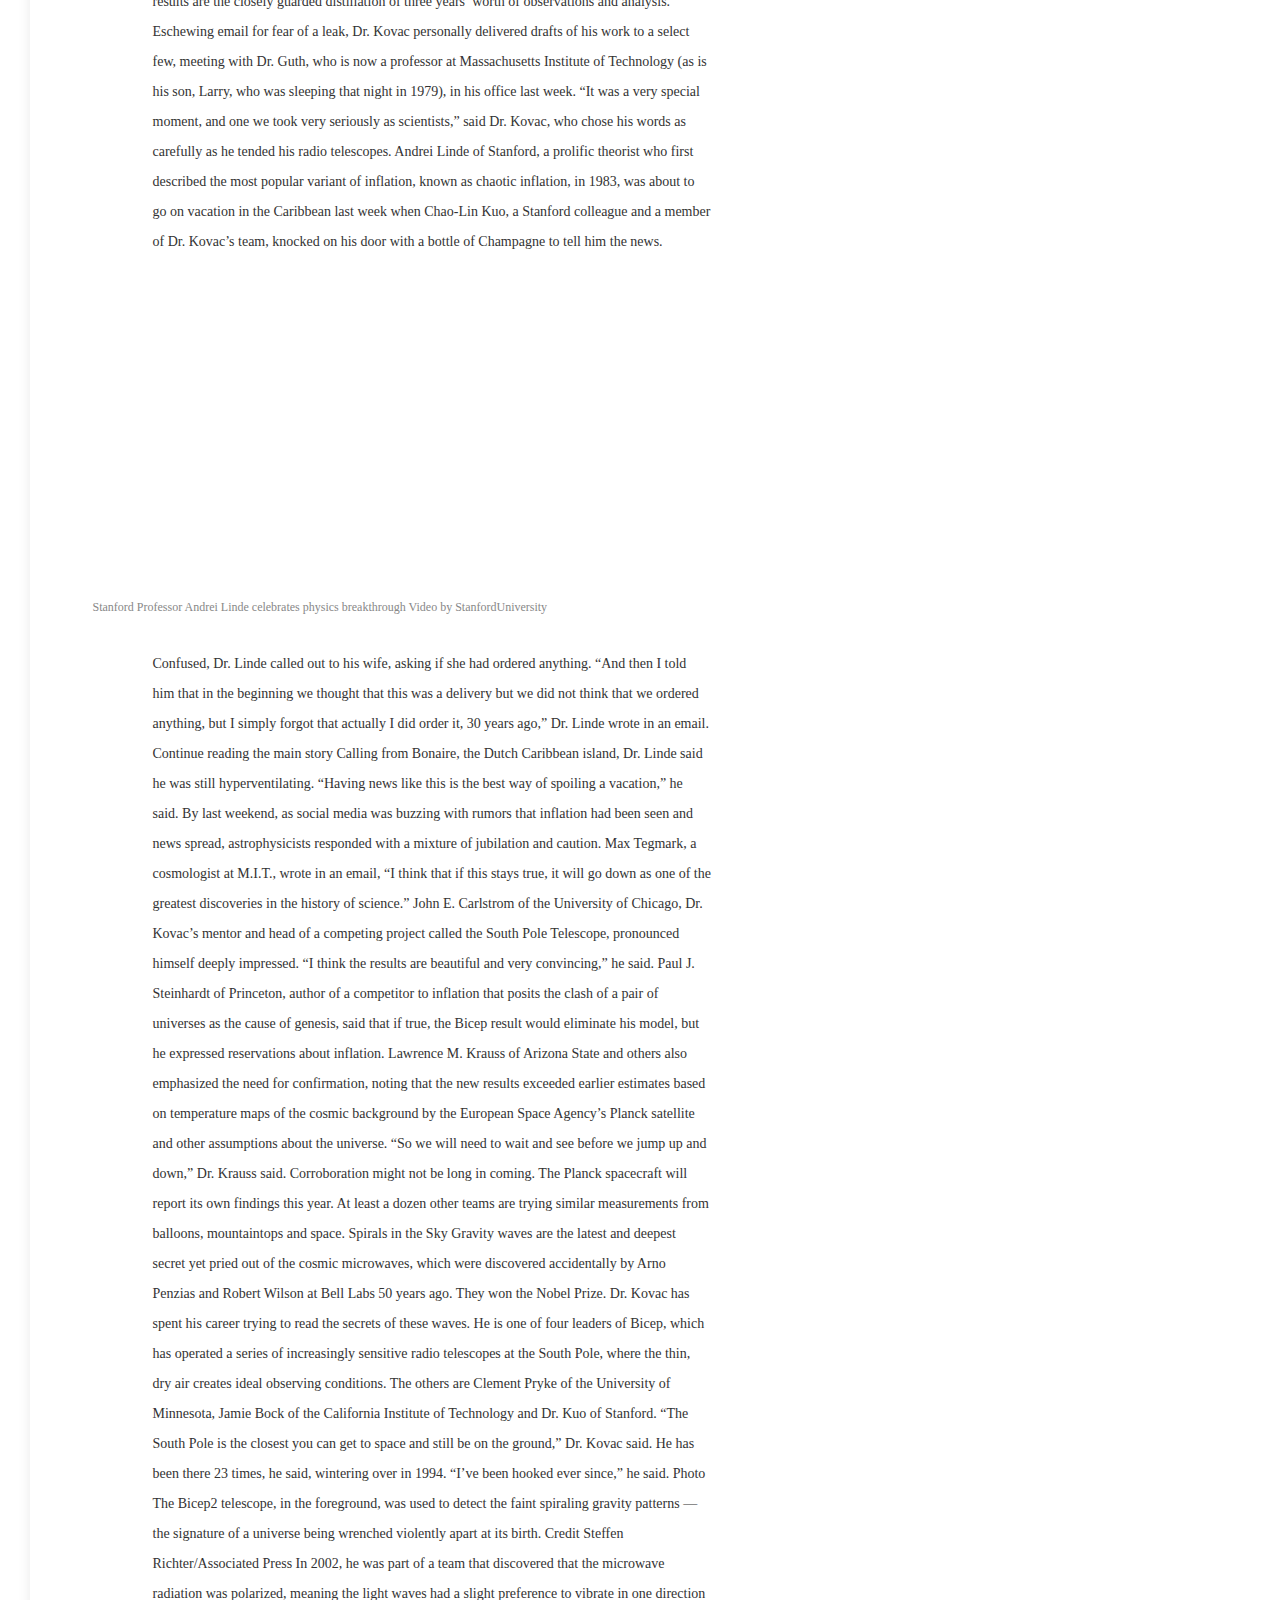
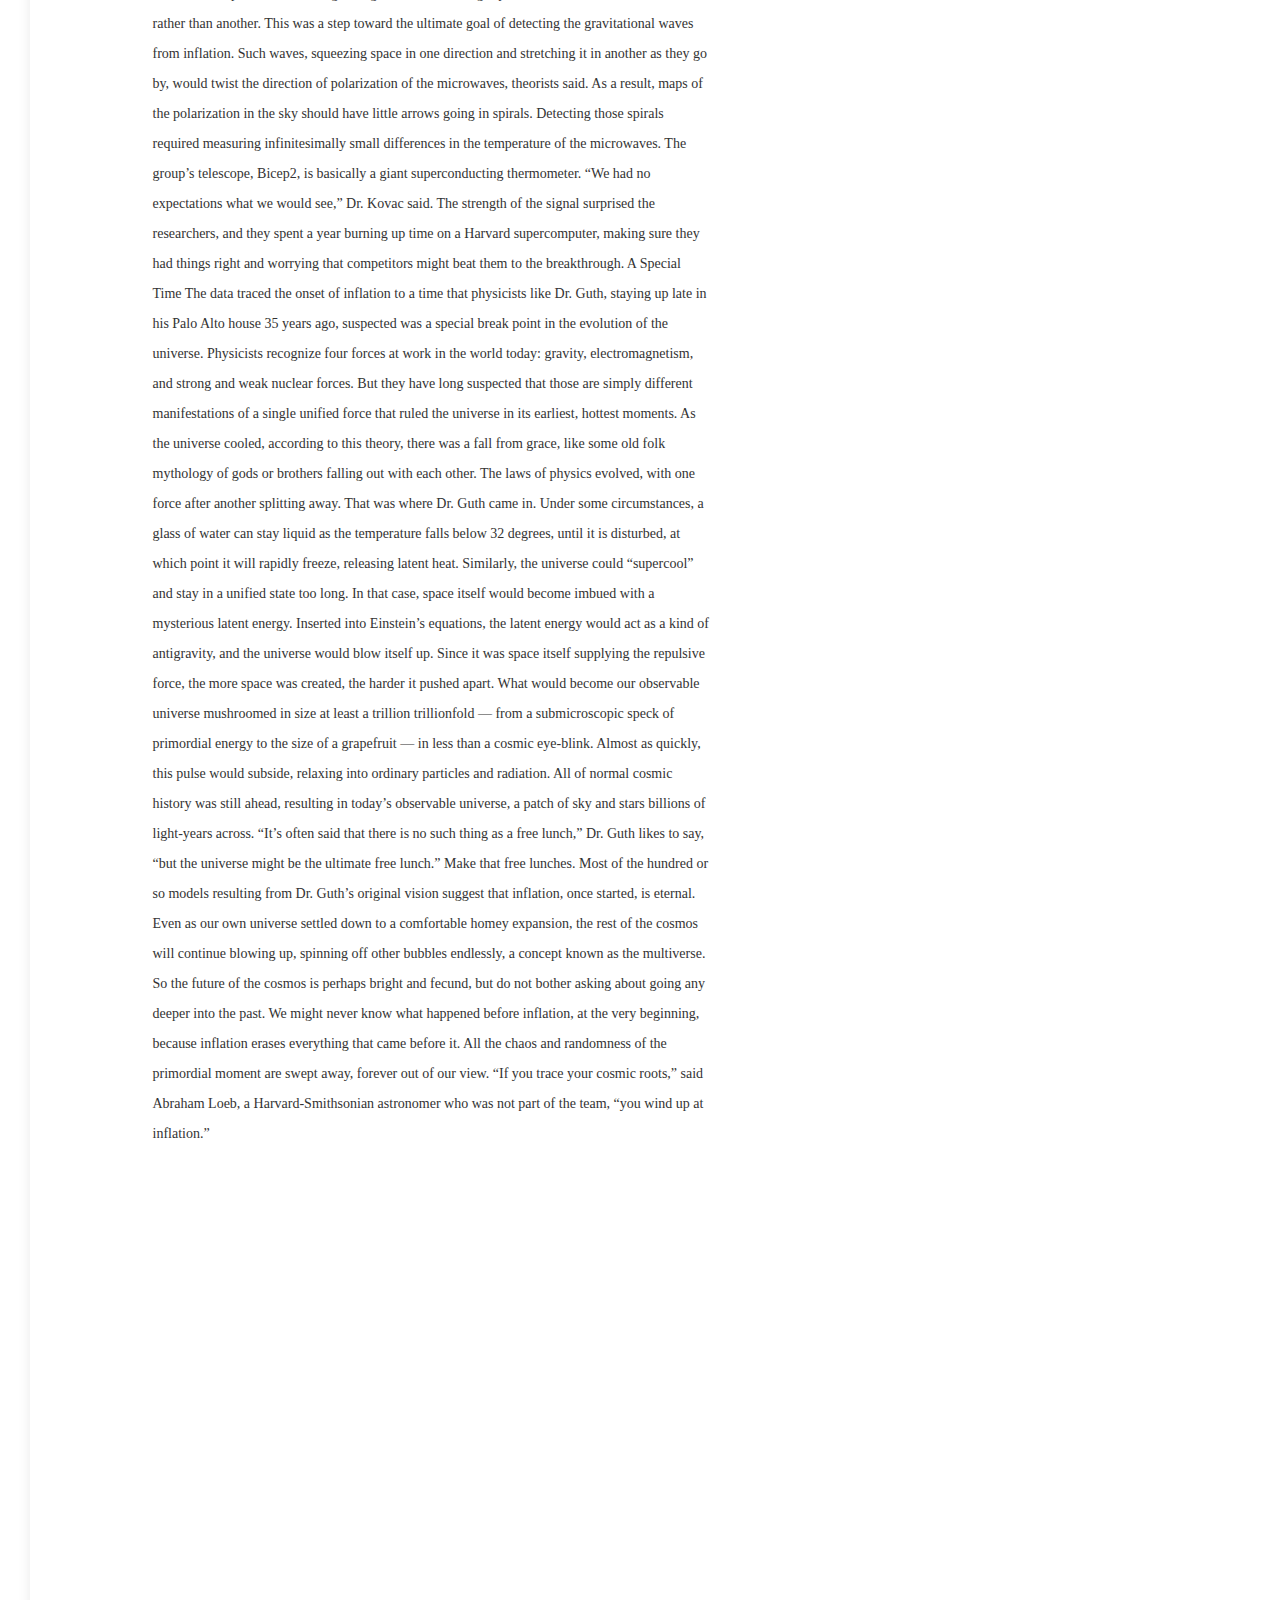
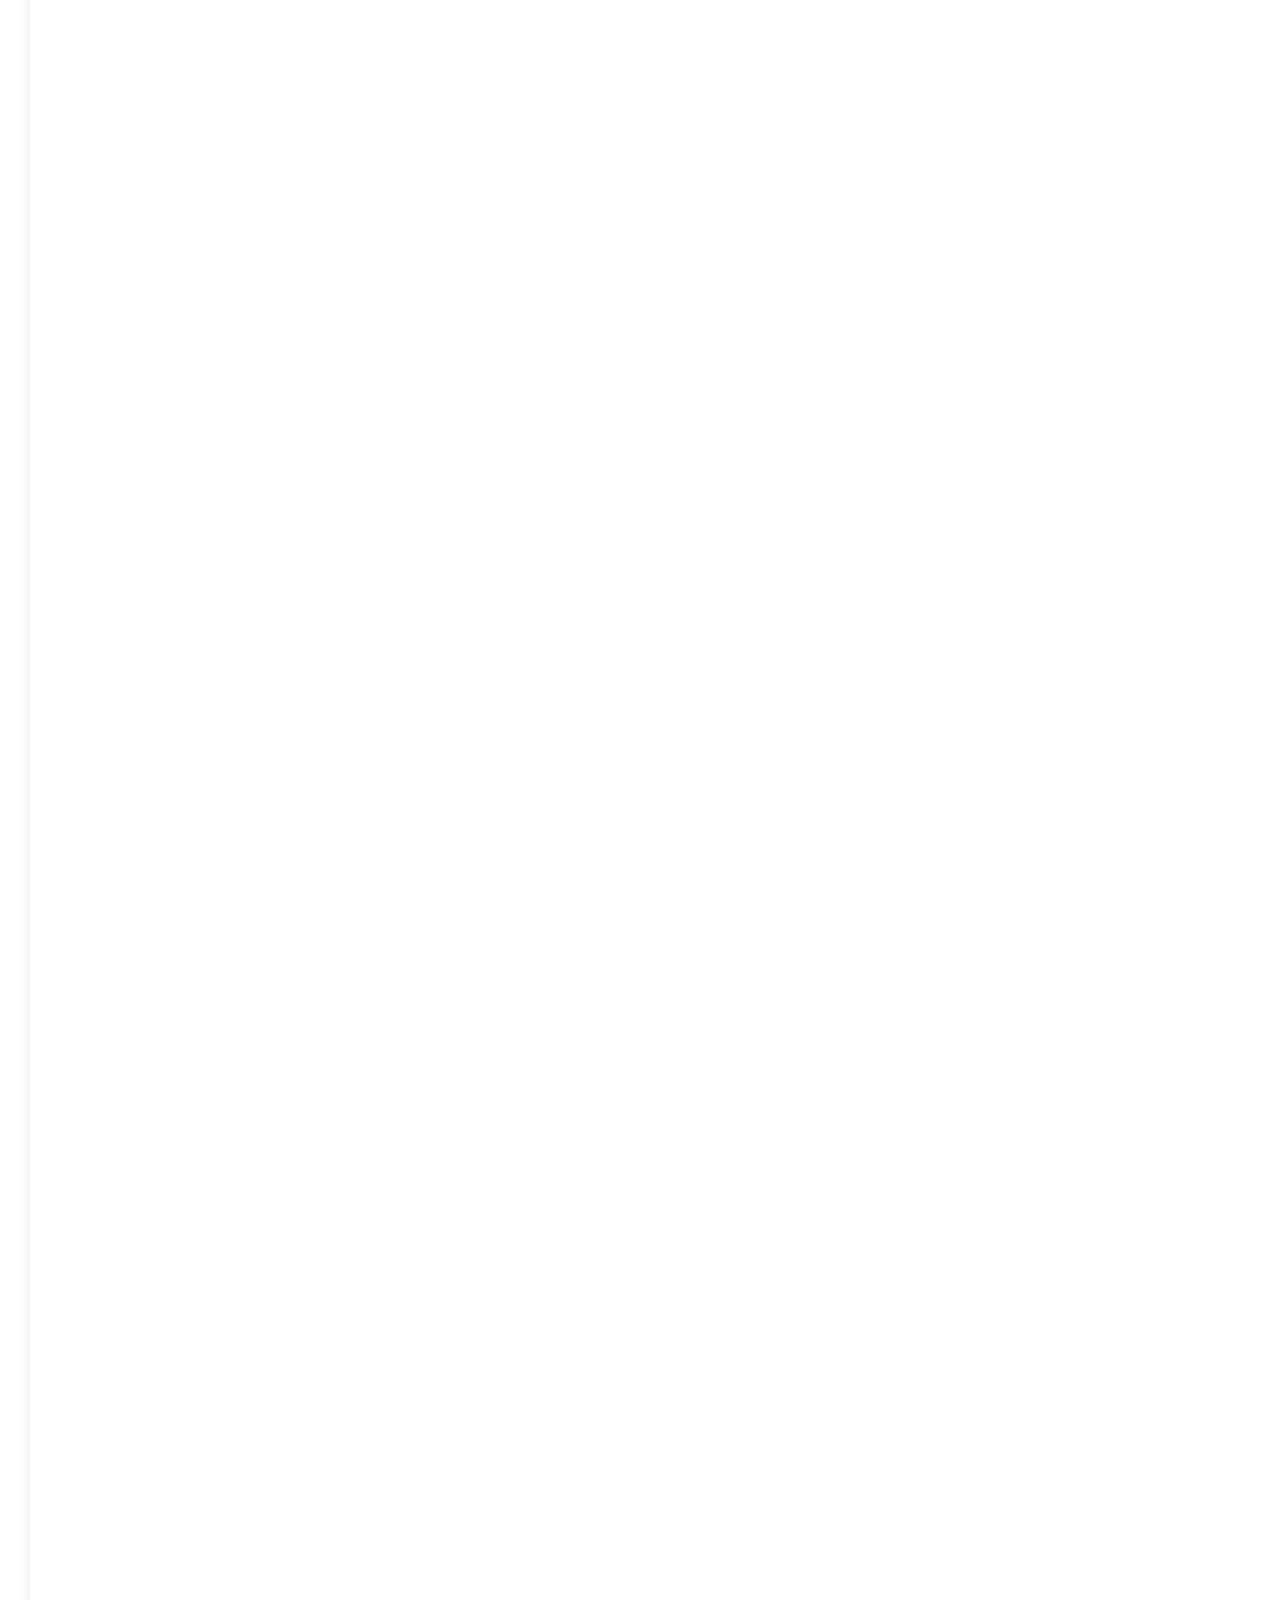
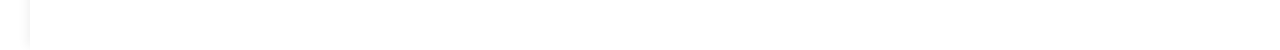
==== commit 50615956: "embedded youtube vid" ====
--- a/article.html
+++ b/article.html
@@ -167,8 +167,12 @@
 “It was a very special moment, and one we took very seriously as scientists,” said Dr. Kovac, who chose his words as carefully as he tended his radio telescopes.
 
 Andrei Linde of Stanford, a prolific theorist who first described the most popular variant of inflation, known as chaotic inflation, in 1983, was about to go on vacation in the Caribbean last week when Chao-Lin Kuo, a Stanford colleague and a member of Dr. Kovac’s team, knocked on his door with a bottle of Champagne to tell him the news.
-Stanford Professor Andrei Linde celebrates physics breakthrough Video by StanfordUniversity
-
+ </div>
+
+<iframe id="video"	width="600" height="315" src="https://www.youtube.com/embed/ZlfIVEy_YOA" frameborder="0" allowfullscreen></iframe>
+<div id="videocaption">Stanford Professor Andrei Linde celebrates physics breakthrough Video by StanfordUniversity</div>
+
+<div class="article">
 Confused, Dr. Linde called out to his wife, asking if she had ordered anything.
 
 “And then I told him that in the beginning we thought that this was a delivery but we did not think that we ordered anything, but I simply forgot that actually I did order it, 30 years ago,” Dr. Linde wrote in an email.
--- a/style.css
+++ b/style.css
@@ -499,3 +499,10 @@
 	padding-top: 10px;
 	padding-bottom: 10px;
 }
+
+#videocaption {
+	margin-bottom: 5px;
+	color: #888;
+	font-size: 12px;
+	line-height: 14px;
+}
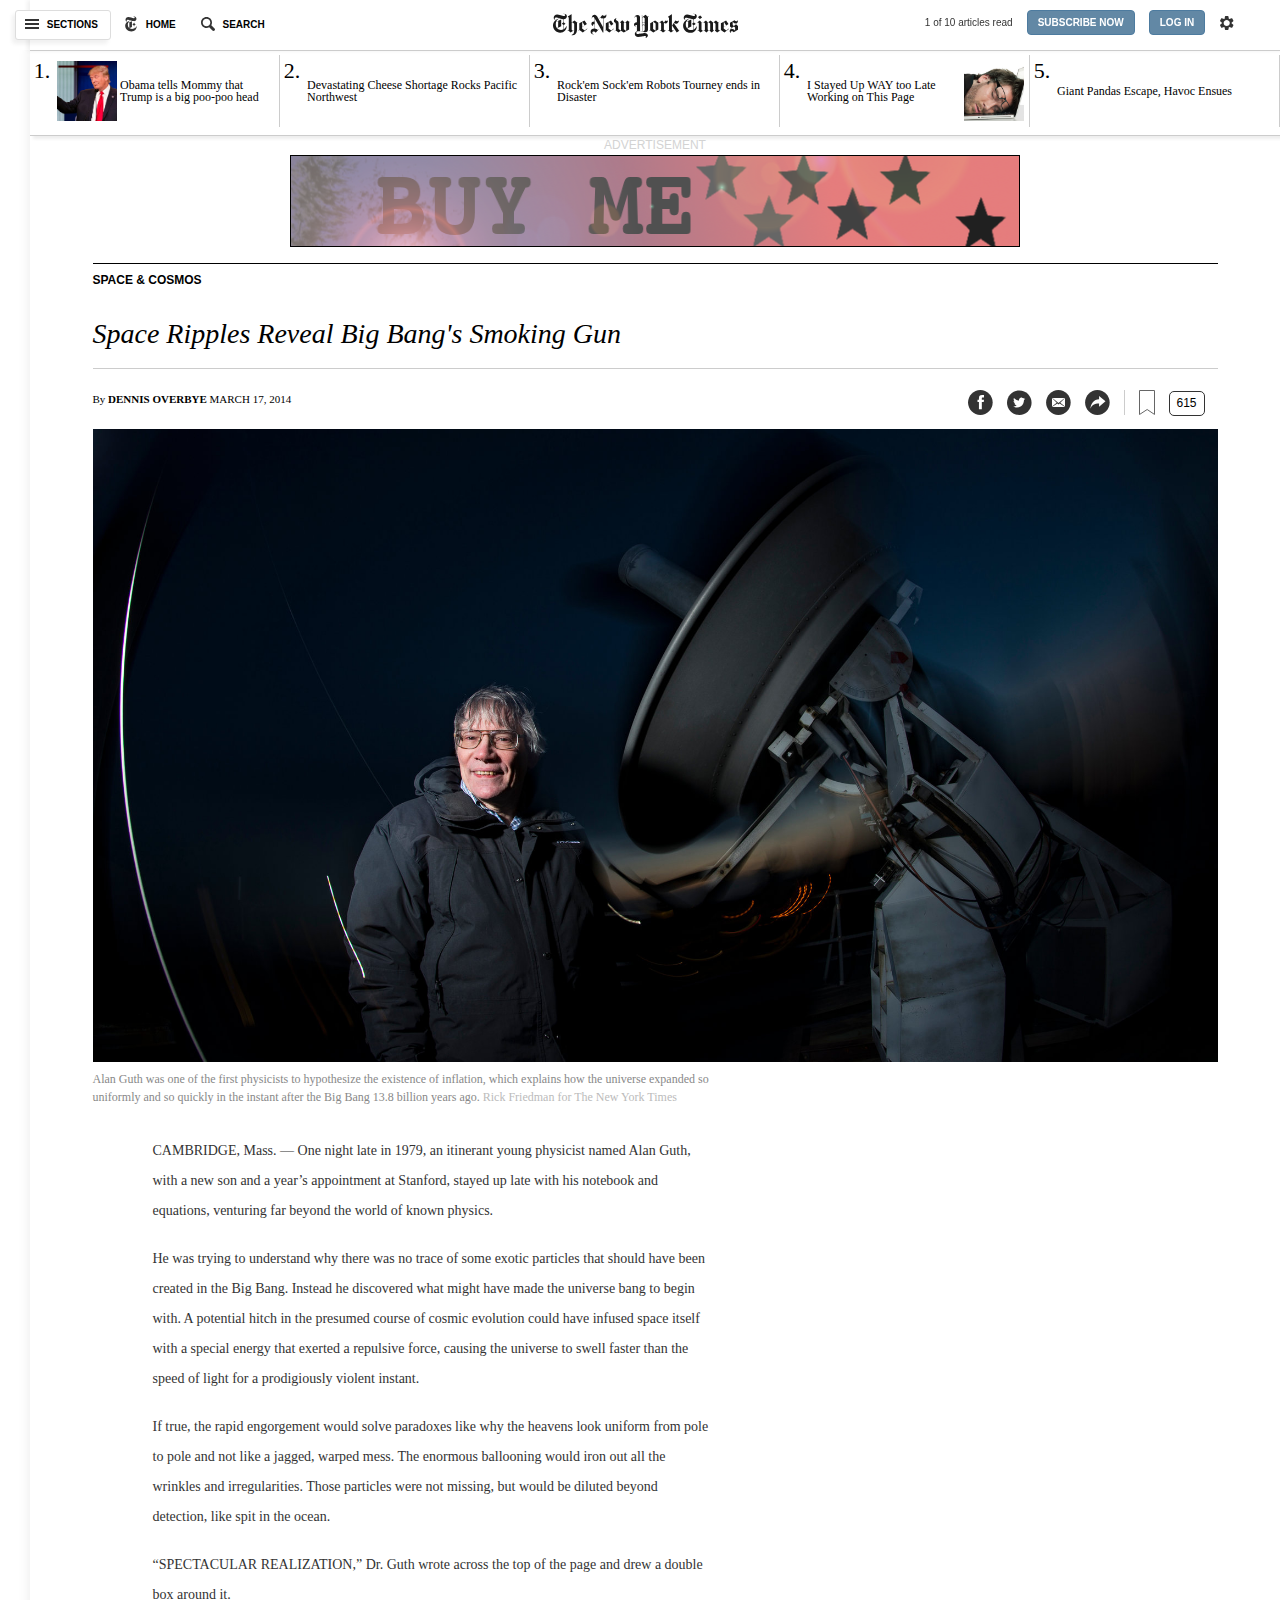
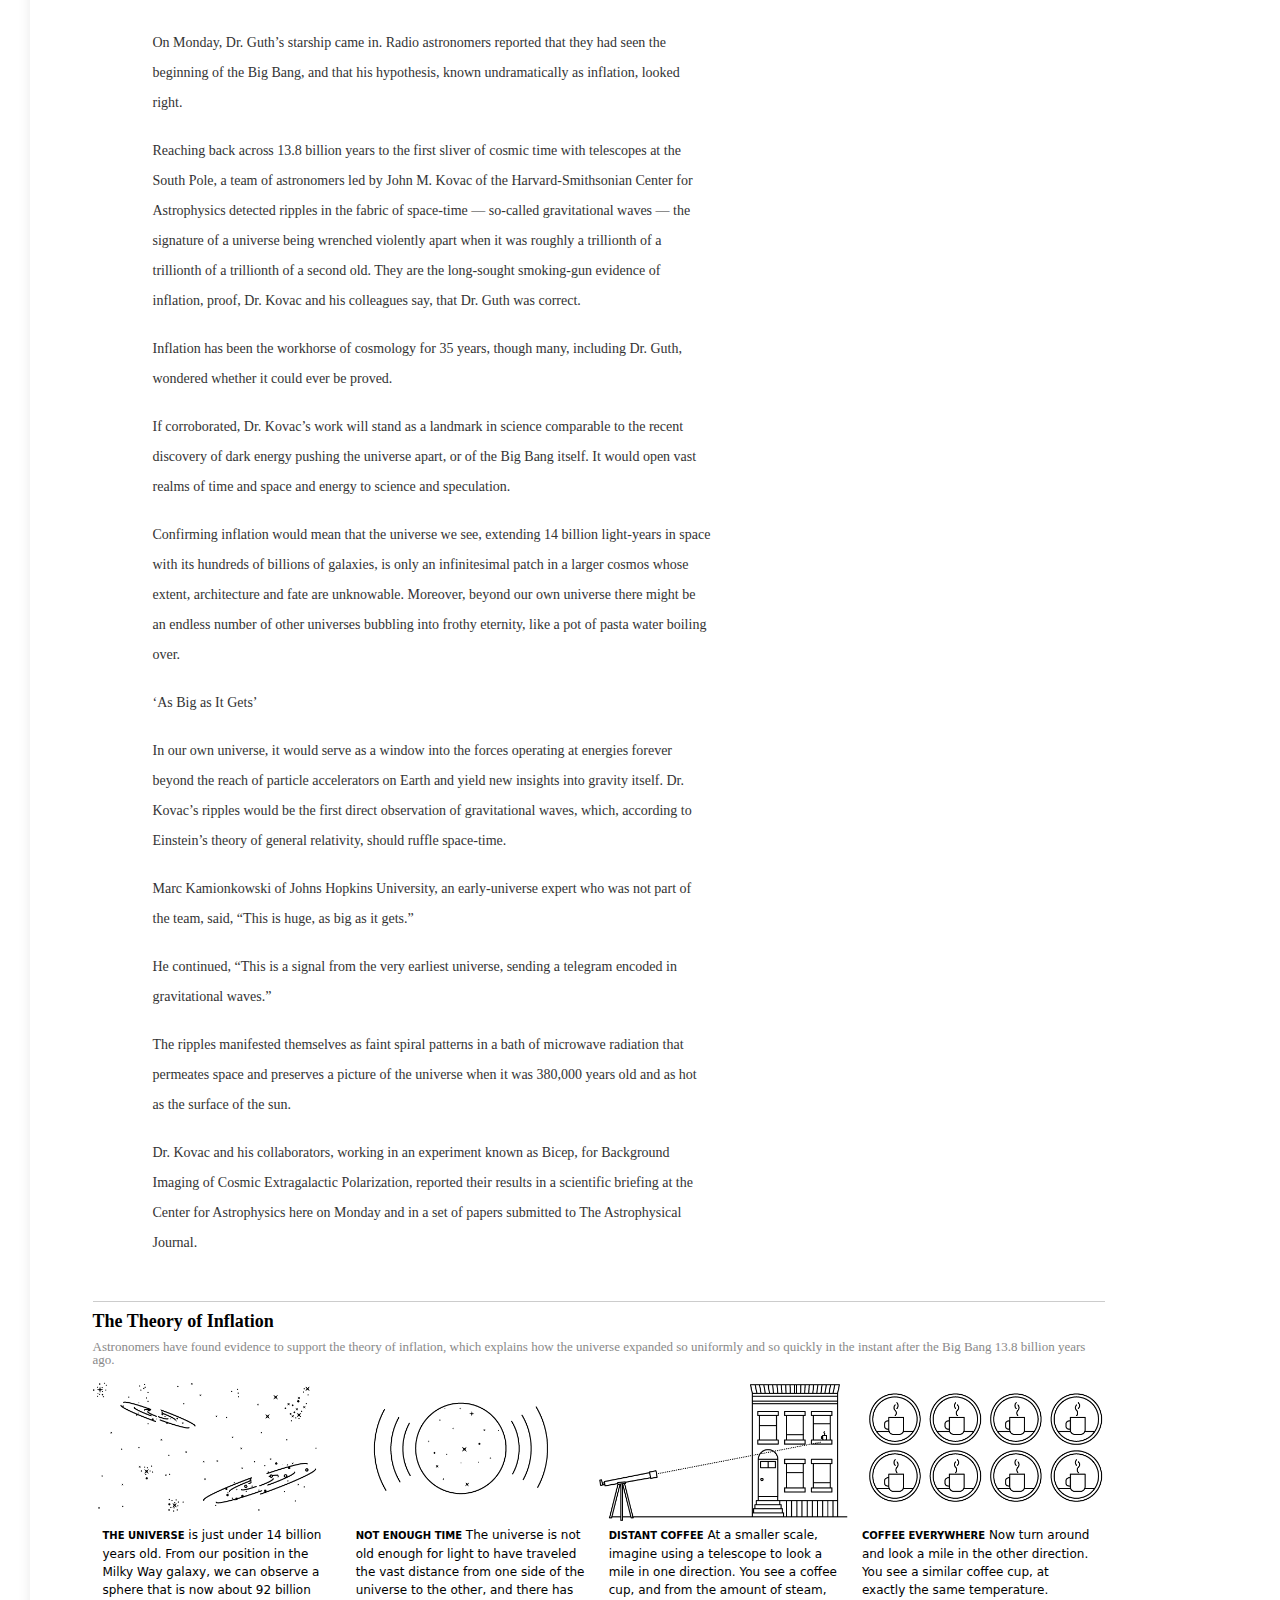
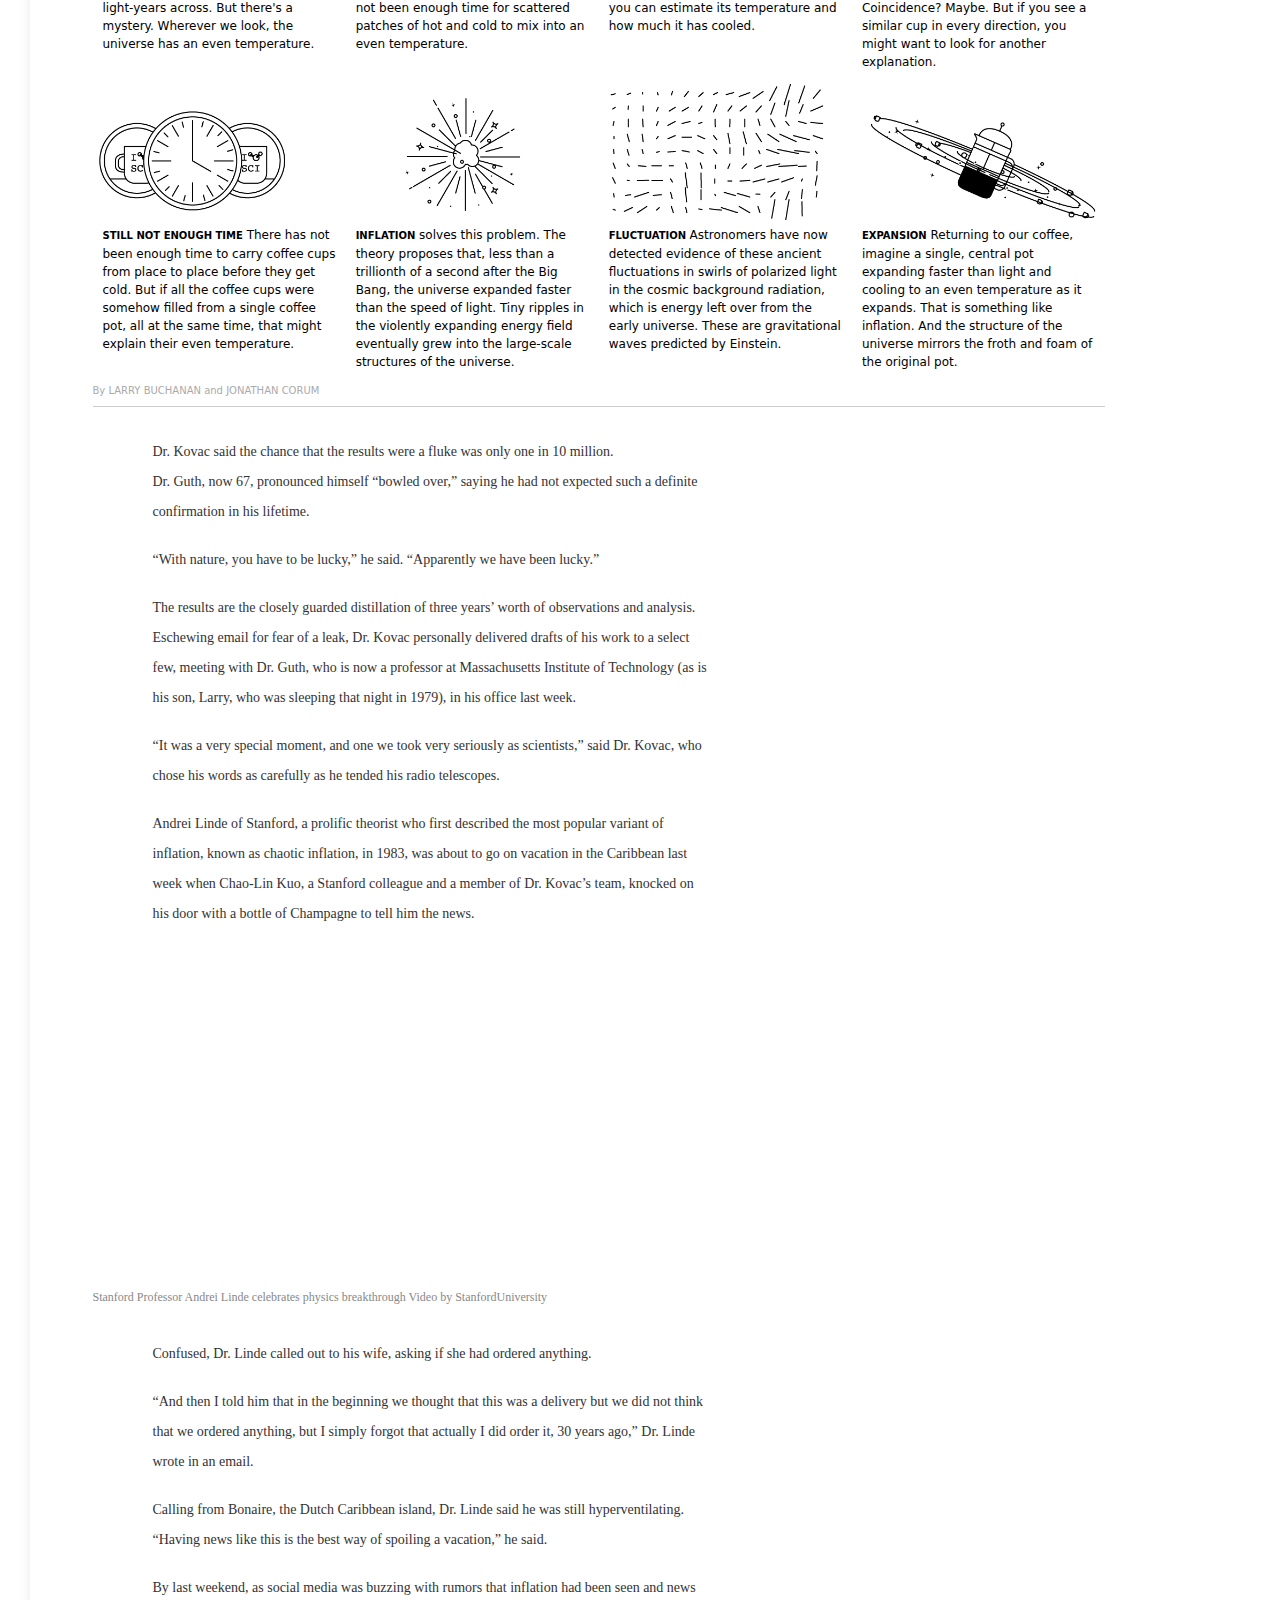
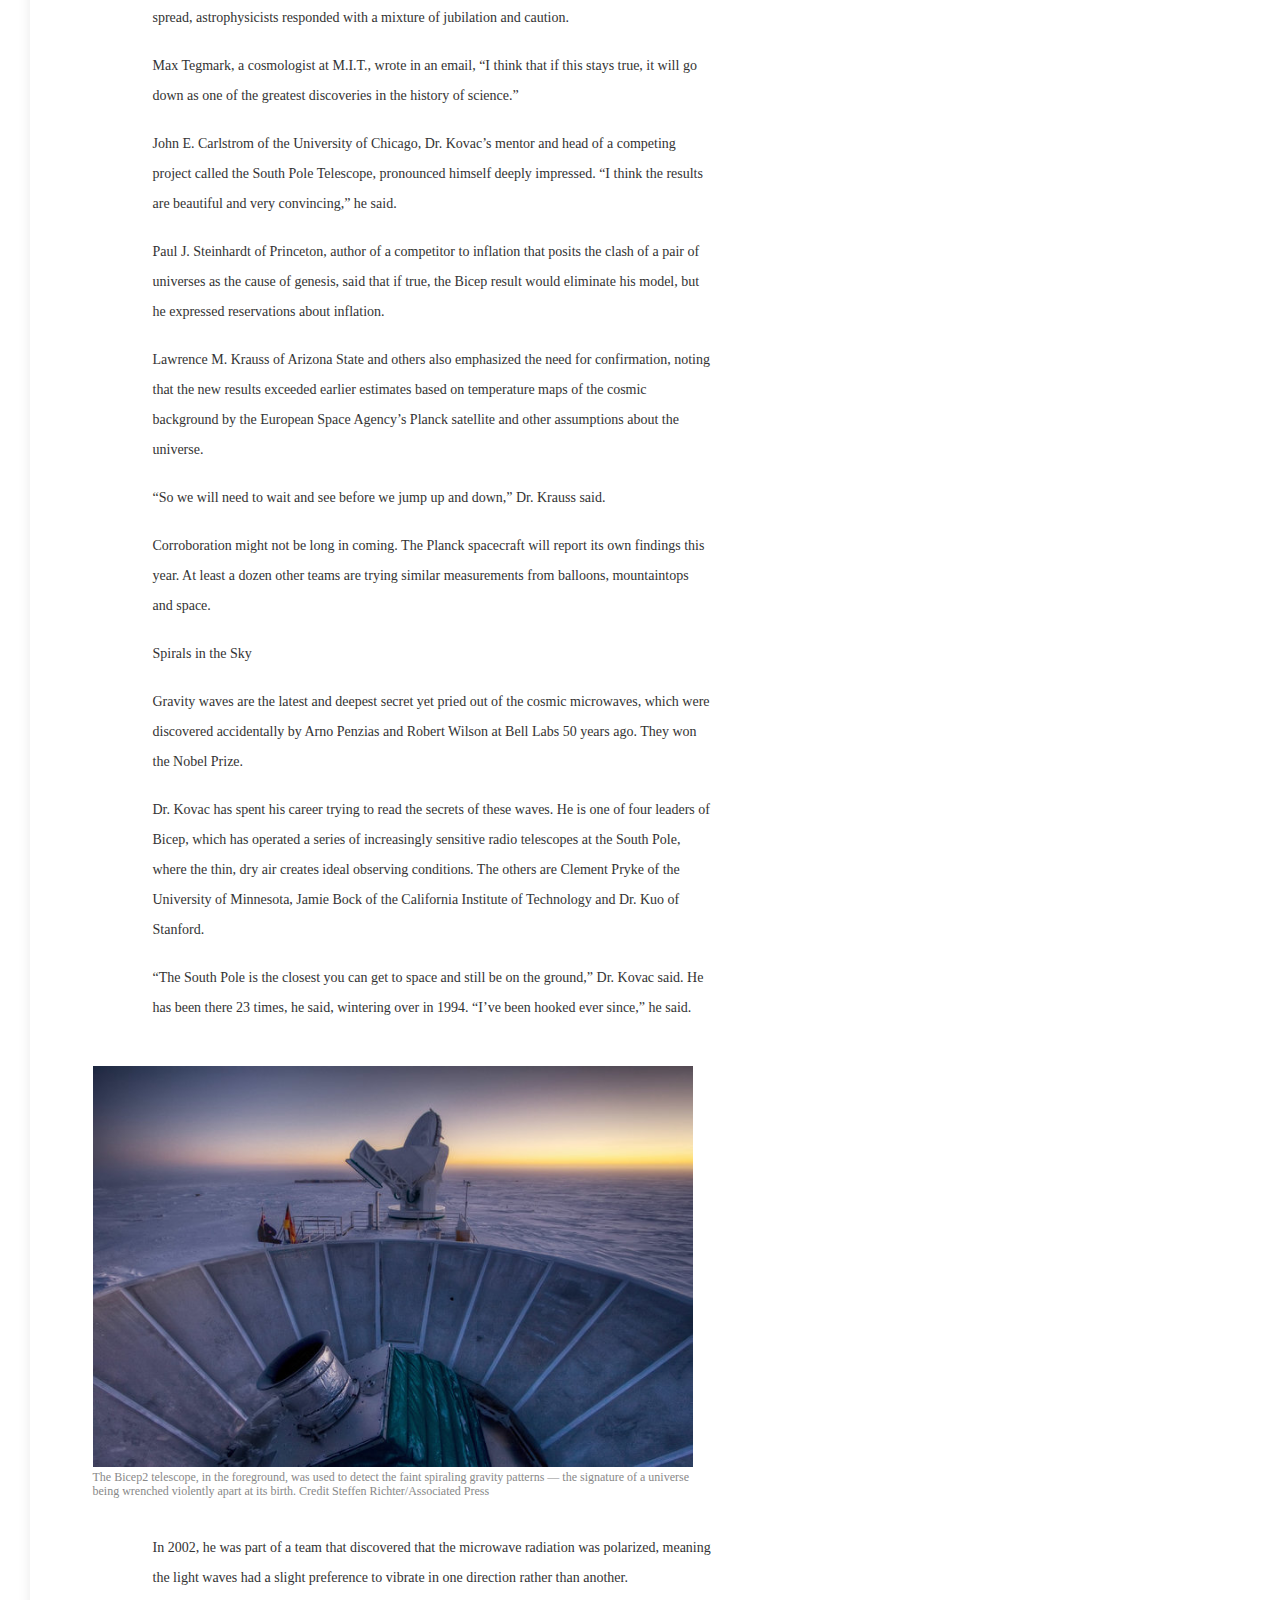
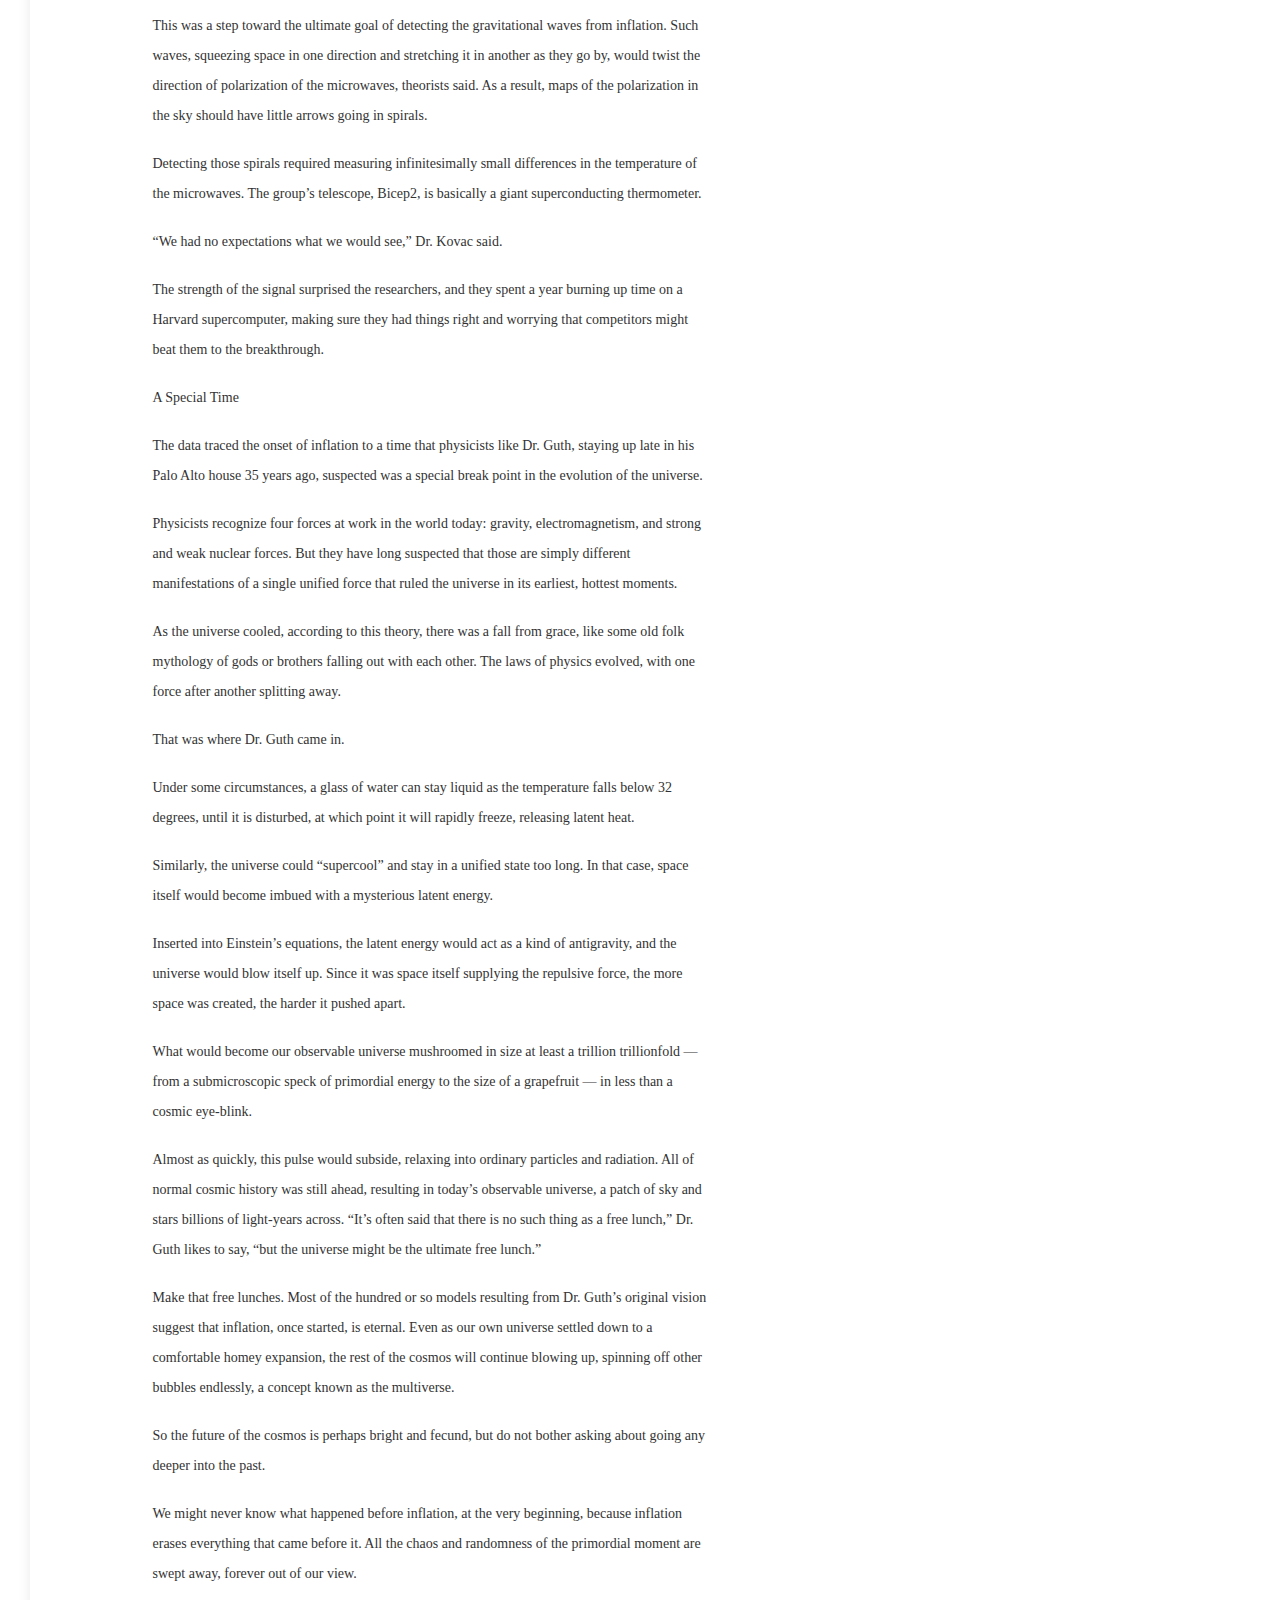
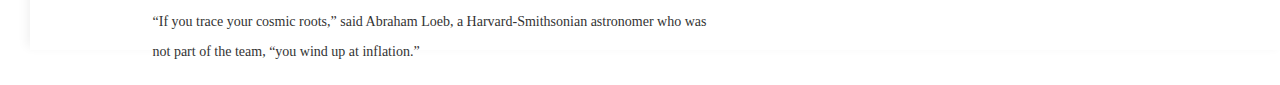
==== commit 8aec5a05: "think I'm done.." ====
--- a/article.html
+++ b/article.html
@@ -84,35 +84,35 @@
 			</div>
 			<div id="articletext">
 				<div class="article">
-					CAMBRIDGE, Mass. — One night late in 1979, an itinerant young physicist named Alan Guth, with a new son and a year’s appointment at Stanford, stayed up late with his notebook and equations, venturing far beyond the world of known physics.
-
-He was trying to understand why there was no trace of some exotic particles that should have been created in the Big Bang. Instead he discovered what might have made the universe bang to begin with. A potential hitch in the presumed course of cosmic evolution could have infused space itself with a special energy that exerted a repulsive force, causing the universe to swell faster than the speed of light for a prodigiously violent instant.
-
-If true, the rapid engorgement would solve paradoxes like why the heavens look uniform from pole to pole and not like a jagged, warped mess. The enormous ballooning would iron out all the wrinkles and irregularities. Those particles were not missing, but would be diluted beyond detection, like spit in the ocean.
-
-“SPECTACULAR REALIZATION,” Dr. Guth wrote across the top of the page and drew a double box around it.
-
-On Monday, Dr. Guth’s starship came in. Radio astronomers reported that they had seen the beginning of the Big Bang, and that his hypothesis, known undramatically as inflation, looked right.
-
-Reaching back across 13.8 billion years to the first sliver of cosmic time with telescopes at the South Pole, a team of astronomers led by John M. Kovac of the Harvard-Smithsonian Center for Astrophysics detected ripples in the fabric of space-time — so-called gravitational waves — the signature of a universe being wrenched violently apart when it was roughly a trillionth of a trillionth of a trillionth of a second old. They are the long-sought smoking-gun evidence of inflation, proof, Dr. Kovac and his colleagues say, that Dr. Guth was correct.
-
-Inflation has been the workhorse of cosmology for 35 years, though many, including Dr. Guth, wondered whether it could ever be proved.
-
-If corroborated, Dr. Kovac’s work will stand as a landmark in science comparable to the recent discovery of dark energy pushing the universe apart, or of the Big Bang itself. It would open vast realms of time and space and energy to science and speculation.
-
-Confirming inflation would mean that the universe we see, extending 14 billion light-years in space with its hundreds of billions of galaxies, is only an infinitesimal patch in a larger cosmos whose extent, architecture and fate are unknowable. Moreover, beyond our own universe there might be an endless number of other universes bubbling into frothy eternity, like a pot of pasta water boiling over.
-
-‘As Big as It Gets’
-
-In our own universe, it would serve as a window into the forces operating at energies forever beyond the reach of particle accelerators on Earth and yield new insights into gravity itself. Dr. Kovac’s ripples would be the first direct observation of gravitational waves, which, according to Einstein’s theory of general relativity, should ruffle space-time.
-
-Marc Kamionkowski of Johns Hopkins University, an early-universe expert who was not part of the team, said, “This is huge, as big as it gets.”
-
-He continued, “This is a signal from the very earliest universe, sending a telegram encoded in gravitational waves.”
-
-The ripples manifested themselves as faint spiral patterns in a bath of microwave radiation that permeates space and preserves a picture of the universe when it was 380,000 years old and as hot as the surface of the sun.
-
-Dr. Kovac and his collaborators, working in an experiment known as Bicep, for Background Imaging of Cosmic Extragalactic Polarization, reported their results in a scientific briefing at the Center for Astrophysics here on Monday and in a set of papers submitted to The Astrophysical Journal.
+					<p>CAMBRIDGE, Mass. — One night late in 1979, an itinerant young physicist named Alan Guth, with a new son and a year’s appointment at Stanford, stayed up late with his notebook and equations, venturing far beyond the world of known physics.
+					</p>
+<p>He was trying to understand why there was no trace of some exotic particles that should have been created in the Big Bang. Instead he discovered what might have made the universe bang to begin with. A potential hitch in the presumed course of cosmic evolution could have infused space itself with a special energy that exerted a repulsive force, causing the universe to swell faster than the speed of light for a prodigiously violent instant.</p>
+
+<p>If true, the rapid engorgement would solve paradoxes like why the heavens look uniform from pole to pole and not like a jagged, warped mess. The enormous ballooning would iron out all the wrinkles and irregularities. Those particles were not missing, but would be diluted beyond detection, like spit in the ocean.</p>
+
+<p>“SPECTACULAR REALIZATION,” Dr. Guth wrote across the top of the page and drew a double box around it.</p>
+
+<p>On Monday, Dr. Guth’s starship came in. Radio astronomers reported that they had seen the beginning of the Big Bang, and that his hypothesis, known undramatically as inflation, looked right.</p>
+
+<p>Reaching back across 13.8 billion years to the first sliver of cosmic time with telescopes at the South Pole, a team of astronomers led by John M. Kovac of the Harvard-Smithsonian Center for Astrophysics detected ripples in the fabric of space-time — so-called gravitational waves — the signature of a universe being wrenched violently apart when it was roughly a trillionth of a trillionth of a trillionth of a second old. They are the long-sought smoking-gun evidence of inflation, proof, Dr. Kovac and his colleagues say, that Dr. Guth was correct.</p>
+
+<p>Inflation has been the workhorse of cosmology for 35 years, though many, including Dr. Guth, wondered whether it could ever be proved.</p>
+
+<p>If corroborated, Dr. Kovac’s work will stand as a landmark in science comparable to the recent discovery of dark energy pushing the universe apart, or of the Big Bang itself. It would open vast realms of time and space and energy to science and speculation.</p>
+
+<p>Confirming inflation would mean that the universe we see, extending 14 billion light-years in space with its hundreds of billions of galaxies, is only an infinitesimal patch in a larger cosmos whose extent, architecture and fate are unknowable. Moreover, beyond our own universe there might be an endless number of other universes bubbling into frothy eternity, like a pot of pasta water boiling over.</p>
+
+<p>‘As Big as It Gets’</p>
+
+<p>In our own universe, it would serve as a window into the forces operating at energies forever beyond the reach of particle accelerators on Earth and yield new insights into gravity itself. Dr. Kovac’s ripples would be the first direct observation of gravitational waves, which, according to Einstein’s theory of general relativity, should ruffle space-time.</p>
+
+<p>Marc Kamionkowski of Johns Hopkins University, an early-universe expert who was not part of the team, said, “This is huge, as big as it gets.”
+</p>
+<p>He continued, “This is a signal from the very earliest universe, sending a telegram encoded in gravitational waves.”</p>
+
+<p>The ripples manifested themselves as faint spiral patterns in a bath of microwave radiation that permeates space and preserves a picture of the universe when it was 380,000 years old and as hot as the surface of the sun.
+</p>
+<p>Dr. Kovac and his collaborators, working in an experiment known as Bicep, for Background Imaging of Cosmic Extragalactic Polarization, reported their results in a scientific briefing at the Center for Astrophysics here on Monday and in a set of papers submitted to The Astrophysical Journal.</p>
 				</div>
 				<div id="theorywrapper">
 					<div id="headline">The Theory of Inflation</div>
@@ -158,90 +158,94 @@
 				</div>
 				<div class="article">Dr. Kovac said the chance that the results were a fluke was only one in 10 million.
 
-Dr. Guth, now 67, pronounced himself “bowled over,” saying he had not expected such a definite confirmation in his lifetime.
-
-“With nature, you have to be lucky,” he said. “Apparently we have been lucky.”
-
-The results are the closely guarded distillation of three years’ worth of observations and analysis. Eschewing email for fear of a leak, Dr. Kovac personally delivered drafts of his work to a select few, meeting with Dr. Guth, who is now a professor at Massachusetts Institute of Technology (as is his son, Larry, who was sleeping that night in 1979), in his office last week.
-
-“It was a very special moment, and one we took very seriously as scientists,” said Dr. Kovac, who chose his words as carefully as he tended his radio telescopes.
-
-Andrei Linde of Stanford, a prolific theorist who first described the most popular variant of inflation, known as chaotic inflation, in 1983, was about to go on vacation in the Caribbean last week when Chao-Lin Kuo, a Stanford colleague and a member of Dr. Kovac’s team, knocked on his door with a bottle of Champagne to tell him the news.
+<p>Dr. Guth, now 67, pronounced himself “bowled over,” saying he had not expected such a definite confirmation in his lifetime.
+</p>
+<p>“With nature, you have to be lucky,” he said. “Apparently we have been lucky.”</p>
+
+<p>The results are the closely guarded distillation of three years’ worth of observations and analysis. Eschewing email for fear of a leak, Dr. Kovac personally delivered drafts of his work to a select few, meeting with Dr. Guth, who is now a professor at Massachusetts Institute of Technology (as is his son, Larry, who was sleeping that night in 1979), in his office last week.</p>
+
+<p>“It was a very special moment, and one we took very seriously as scientists,” said Dr. Kovac, who chose his words as carefully as he tended his radio telescopes.</p>
+
+<p>Andrei Linde of Stanford, a prolific theorist who first described the most popular variant of inflation, known as chaotic inflation, in 1983, was about to go on vacation in the Caribbean last week when Chao-Lin Kuo, a Stanford colleague and a member of Dr. Kovac’s team, knocked on his door with a bottle of Champagne to tell him the news.
+ </p> </div>
+
+<iframe id="video"	width="600" height="315" src="https://www.youtube.com/embed/ZlfIVEy_YOA" frameborder="0" allowfullscreen></iframe>
+<div class="videocaption">Stanford Professor Andrei Linde celebrates physics breakthrough Video by StanfordUniversity</div>
+
+<div class="article">
+<p>Confused, Dr. Linde called out to his wife, asking if she had ordered anything.
+</p>
+<p>“And then I told him that in the beginning we thought that this was a delivery but we did not think that we ordered anything, but I simply forgot that actually I did order it, 30 years ago,” Dr. Linde wrote in an email.
+</p>
+
+<p>Calling from Bonaire, the Dutch Caribbean island, Dr. Linde said he was still hyperventilating. “Having news like this is the best way of spoiling a vacation,” he said.
+</p>
+<p>By last weekend, as social media was buzzing with rumors that inflation had been seen and news spread, astrophysicists responded with a mixture of jubilation and caution.
+</p>
+<p>Max Tegmark, a cosmologist at M.I.T., wrote in an email, “I think that if this stays true, it will go down as one of the greatest discoveries in the history of science.”
+</p>
+<p>John E. Carlstrom of the University of Chicago, Dr. Kovac’s mentor and head of a competing project called the South Pole Telescope, pronounced himself deeply impressed. “I think the results are beautiful and very convincing,” he said.
+</p>
+<p>Paul J. Steinhardt of Princeton, author of a competitor to inflation that posits the clash of a pair of universes as the cause of genesis, said that if true, the Bicep result would eliminate his model, but he expressed reservations about inflation.
+</p>
+<p>Lawrence M. Krauss of Arizona State and others also emphasized the need for confirmation, noting that the new results exceeded earlier estimates based on temperature maps of the cosmic background by the European Space Agency’s Planck satellite and other assumptions about the universe.
+</p>
+<p>“So we will need to wait and see before we jump up and down,” Dr. Krauss said.
+</p>
+<p>Corroboration might not be long in coming. The Planck spacecraft will report its own findings this year. At least a dozen other teams are trying similar measurements from balloons, mountaintops and space.
+</p>
+<p>Spirals in the Sky
+</p>
+<p>Gravity waves are the latest and deepest secret yet pried out of the cosmic microwaves, which were discovered accidentally by Arno Penzias and Robert Wilson at Bell Labs 50 years ago. They won the Nobel Prize.
+</p>
+<p>Dr. Kovac has spent his career trying to read the secrets of these waves. He is one of four leaders of Bicep, which has operated a series of increasingly sensitive radio telescopes at the South Pole, where the thin, dry air creates ideal observing conditions. The others are Clement Pryke of the University of Minnesota, Jamie Bock of the California Institute of Technology and Dr. Kuo of Stanford.
+</p>
+<p>“The South Pole is the closest you can get to space and still be on the ground,” Dr. Kovac said. He has been there 23 times, he said, wintering over in 1994. “I’ve been hooked ever since,” he said.
+</p>
  </div>
 
-<iframe id="video"	width="600" height="315" src="https://www.youtube.com/embed/ZlfIVEy_YOA" frameborder="0" allowfullscreen></iframe>
-<div id="videocaption">Stanford Professor Andrei Linde celebrates physics breakthrough Video by StanfordUniversity</div>
+<img src="tele.jpg" alt="telescope">
+<div class="videocaption">The Bicep2 telescope, in the foreground, was used to detect the faint spiraling gravity patterns — the signature of a universe being wrenched violently apart at its birth. Credit Steffen Richter/Associated Press</div>
 
 <div class="article">
-Confused, Dr. Linde called out to his wife, asking if she had ordered anything.
-
-“And then I told him that in the beginning we thought that this was a delivery but we did not think that we ordered anything, but I simply forgot that actually I did order it, 30 years ago,” Dr. Linde wrote in an email.
-Continue reading the main story
-
-Calling from Bonaire, the Dutch Caribbean island, Dr. Linde said he was still hyperventilating. “Having news like this is the best way of spoiling a vacation,” he said.
-
-By last weekend, as social media was buzzing with rumors that inflation had been seen and news spread, astrophysicists responded with a mixture of jubilation and caution.
-
-Max Tegmark, a cosmologist at M.I.T., wrote in an email, “I think that if this stays true, it will go down as one of the greatest discoveries in the history of science.”
-
-John E. Carlstrom of the University of Chicago, Dr. Kovac’s mentor and head of a competing project called the South Pole Telescope, pronounced himself deeply impressed. “I think the results are beautiful and very convincing,” he said.
-
-Paul J. Steinhardt of Princeton, author of a competitor to inflation that posits the clash of a pair of universes as the cause of genesis, said that if true, the Bicep result would eliminate his model, but he expressed reservations about inflation.
-
-Lawrence M. Krauss of Arizona State and others also emphasized the need for confirmation, noting that the new results exceeded earlier estimates based on temperature maps of the cosmic background by the European Space Agency’s Planck satellite and other assumptions about the universe.
-
-“So we will need to wait and see before we jump up and down,” Dr. Krauss said.
-
-Corroboration might not be long in coming. The Planck spacecraft will report its own findings this year. At least a dozen other teams are trying similar measurements from balloons, mountaintops and space.
-
-Spirals in the Sky
-
-Gravity waves are the latest and deepest secret yet pried out of the cosmic microwaves, which were discovered accidentally by Arno Penzias and Robert Wilson at Bell Labs 50 years ago. They won the Nobel Prize.
-
-Dr. Kovac has spent his career trying to read the secrets of these waves. He is one of four leaders of Bicep, which has operated a series of increasingly sensitive radio telescopes at the South Pole, where the thin, dry air creates ideal observing conditions. The others are Clement Pryke of the University of Minnesota, Jamie Bock of the California Institute of Technology and Dr. Kuo of Stanford.
-
-“The South Pole is the closest you can get to space and still be on the ground,” Dr. Kovac said. He has been there 23 times, he said, wintering over in 1994. “I’ve been hooked ever since,” he said.
-Photo
-The Bicep2 telescope, in the foreground, was used to detect the faint spiraling gravity patterns — the signature of a universe being wrenched violently apart at its birth. Credit Steffen Richter/Associated Press
-
-In 2002, he was part of a team that discovered that the microwave radiation was polarized, meaning the light waves had a slight preference to vibrate in one direction rather than another.
-
-This was a step toward the ultimate goal of detecting the gravitational waves from inflation. Such waves, squeezing space in one direction and stretching it in another as they go by, would twist the direction of polarization of the microwaves, theorists said. As a result, maps of the polarization in the sky should have little arrows going in spirals.
-
-Detecting those spirals required measuring infinitesimally small differences in the temperature of the microwaves. The group’s telescope, Bicep2, is basically a giant superconducting thermometer.
-
-“We had no expectations what we would see,” Dr. Kovac said.
-
-The strength of the signal surprised the researchers, and they spent a year burning up time on a Harvard supercomputer, making sure they had things right and worrying that competitors might beat them to the breakthrough.
-
-A Special Time
-
-The data traced the onset of inflation to a time that physicists like Dr. Guth, staying up late in his Palo Alto house 35 years ago, suspected was a special break point in the evolution of the universe.
-
-Physicists recognize four forces at work in the world today: gravity, electromagnetism, and strong and weak nuclear forces. But they have long suspected that those are simply different manifestations of a single unified force that ruled the universe in its earliest, hottest moments.
-
-As the universe cooled, according to this theory, there was a fall from grace, like some old folk mythology of gods or brothers falling out with each other. The laws of physics evolved, with one force after another splitting away.
-
-That was where Dr. Guth came in.
-
-Under some circumstances, a glass of water can stay liquid as the temperature falls below 32 degrees, until it is disturbed, at which point it will rapidly freeze, releasing latent heat.
-
-Similarly, the universe could “supercool” and stay in a unified state too long. In that case, space itself would become imbued with a mysterious latent energy.
-
-Inserted into Einstein’s equations, the latent energy would act as a kind of antigravity, and the universe would blow itself up. Since it was space itself supplying the repulsive force, the more space was created, the harder it pushed apart.
-
-What would become our observable universe mushroomed in size at least a trillion trillionfold — from a submicroscopic speck of primordial energy to the size of a grapefruit — in less than a cosmic eye-blink.
-
-Almost as quickly, this pulse would subside, relaxing into ordinary particles and radiation. All of normal cosmic history was still ahead, resulting in today’s observable universe, a patch of sky and stars billions of light-years across. “It’s often said that there is no such thing as a free lunch,” Dr. Guth likes to say, “but the universe might be the ultimate free lunch.”
-
-Make that free lunches. Most of the hundred or so models resulting from Dr. Guth’s original vision suggest that inflation, once started, is eternal. Even as our own universe settled down to a comfortable homey expansion, the rest of the cosmos will continue blowing up, spinning off other bubbles endlessly, a concept known as the multiverse.
-
-So the future of the cosmos is perhaps bright and fecund, but do not bother asking about going any deeper into the past.
-
-We might never know what happened before inflation, at the very beginning, because inflation erases everything that came before it. All the chaos and randomness of the primordial moment are swept away, forever out of our view.
-
-“If you trace your cosmic roots,” said Abraham Loeb, a Harvard-Smithsonian astronomer who was not part of the team, “you wind up at inflation.”</div>
-			</div>
+<p>In 2002, he was part of a team that discovered that the microwave radiation was polarized, meaning the light waves had a slight preference to vibrate in one direction rather than another.
+</p>
+<p>This was a step toward the ultimate goal of detecting the gravitational waves from inflation. Such waves, squeezing space in one direction and stretching it in another as they go by, would twist the direction of polarization of the microwaves, theorists said. As a result, maps of the polarization in the sky should have little arrows going in spirals.
+</p>
+<p>Detecting those spirals required measuring infinitesimally small differences in the temperature of the microwaves. The group’s telescope, Bicep2, is basically a giant superconducting thermometer.
+</p>
+<p>“We had no expectations what we would see,” Dr. Kovac said.
+</p>
+<p>The strength of the signal surprised the researchers, and they spent a year burning up time on a Harvard supercomputer, making sure they had things right and worrying that competitors might beat them to the breakthrough.
+</p>
+<p>A Special Time
+</p>
+<p>The data traced the onset of inflation to a time that physicists like Dr. Guth, staying up late in his Palo Alto house 35 years ago, suspected was a special break point in the evolution of the universe.
+</p>
+<p>Physicists recognize four forces at work in the world today: gravity, electromagnetism, and strong and weak nuclear forces. But they have long suspected that those are simply different manifestations of a single unified force that ruled the universe in its earliest, hottest moments.
+</p>
+<p>As the universe cooled, according to this theory, there was a fall from grace, like some old folk mythology of gods or brothers falling out with each other. The laws of physics evolved, with one force after another splitting away.
+</p>
+<p>That was where Dr. Guth came in.
+</p>
+<p>Under some circumstances, a glass of water can stay liquid as the temperature falls below 32 degrees, until it is disturbed, at which point it will rapidly freeze, releasing latent heat.
+</p>
+<p>Similarly, the universe could “supercool” and stay in a unified state too long. In that case, space itself would become imbued with a mysterious latent energy.
+</p>
+<p>Inserted into Einstein’s equations, the latent energy would act as a kind of antigravity, and the universe would blow itself up. Since it was space itself supplying the repulsive force, the more space was created, the harder it pushed apart.
+</p>
+<p>What would become our observable universe mushroomed in size at least a trillion trillionfold — from a submicroscopic speck of primordial energy to the size of a grapefruit — in less than a cosmic eye-blink.
+</p>
+<p>Almost as quickly, this pulse would subside, relaxing into ordinary particles and radiation. All of normal cosmic history was still ahead, resulting in today’s observable universe, a patch of sky and stars billions of light-years across. “It’s often said that there is no such thing as a free lunch,” Dr. Guth likes to say, “but the universe might be the ultimate free lunch.”
+</p>
+<p>Make that free lunches. Most of the hundred or so models resulting from Dr. Guth’s original vision suggest that inflation, once started, is eternal. Even as our own universe settled down to a comfortable homey expansion, the rest of the cosmos will continue blowing up, spinning off other bubbles endlessly, a concept known as the multiverse.
+</p>
+<p>So the future of the cosmos is perhaps bright and fecund, but do not bother asking about going any deeper into the past.
+</p>
+<p>We might never know what happened before inflation, at the very beginning, because inflation erases everything that came before it. All the chaos and randomness of the primordial moment are swept away, forever out of our view.
+</p>
+<p>“If you trace your cosmic roots,” said Abraham Loeb, a Harvard-Smithsonian astronomer who was not part of the team, “you wind up at inflation.”</div>
+			</p>			</div>
 				
 			</div>
 		</div>
--- a/style.css
+++ b/style.css
@@ -1,3 +1,7 @@
+.article p {
+	margin-bottom: 18px;
+}
+
 #headercontainer {
 	position: fixed;
 	top: 0;
@@ -500,9 +504,14 @@
 	padding-bottom: 10px;
 }
 
-#videocaption {
+.videocaption {
 	margin-bottom: 5px;
 	color: #888;
 	font-size: 12px;
 	line-height: 14px;
-}
+	width: 600px;
+}
+
+img[alt="telescope"] {
+	width: 600px;
+}
